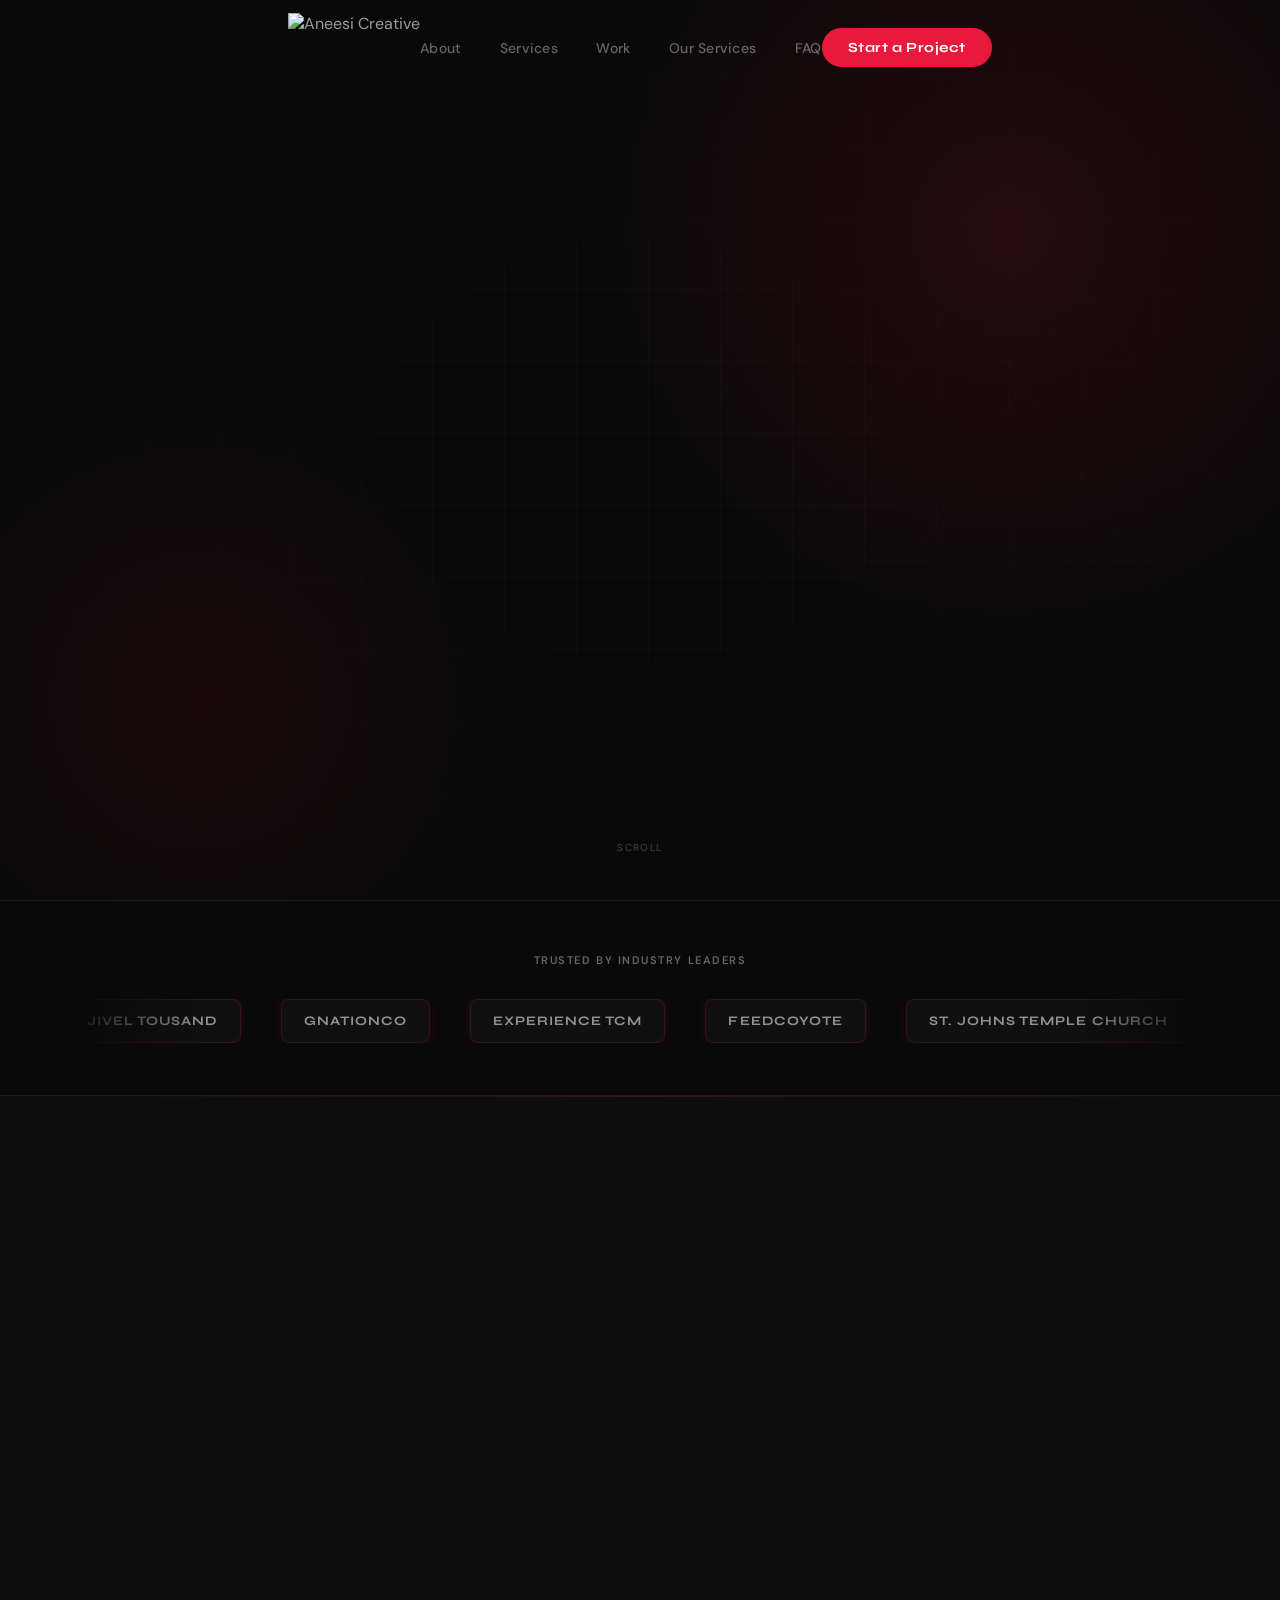
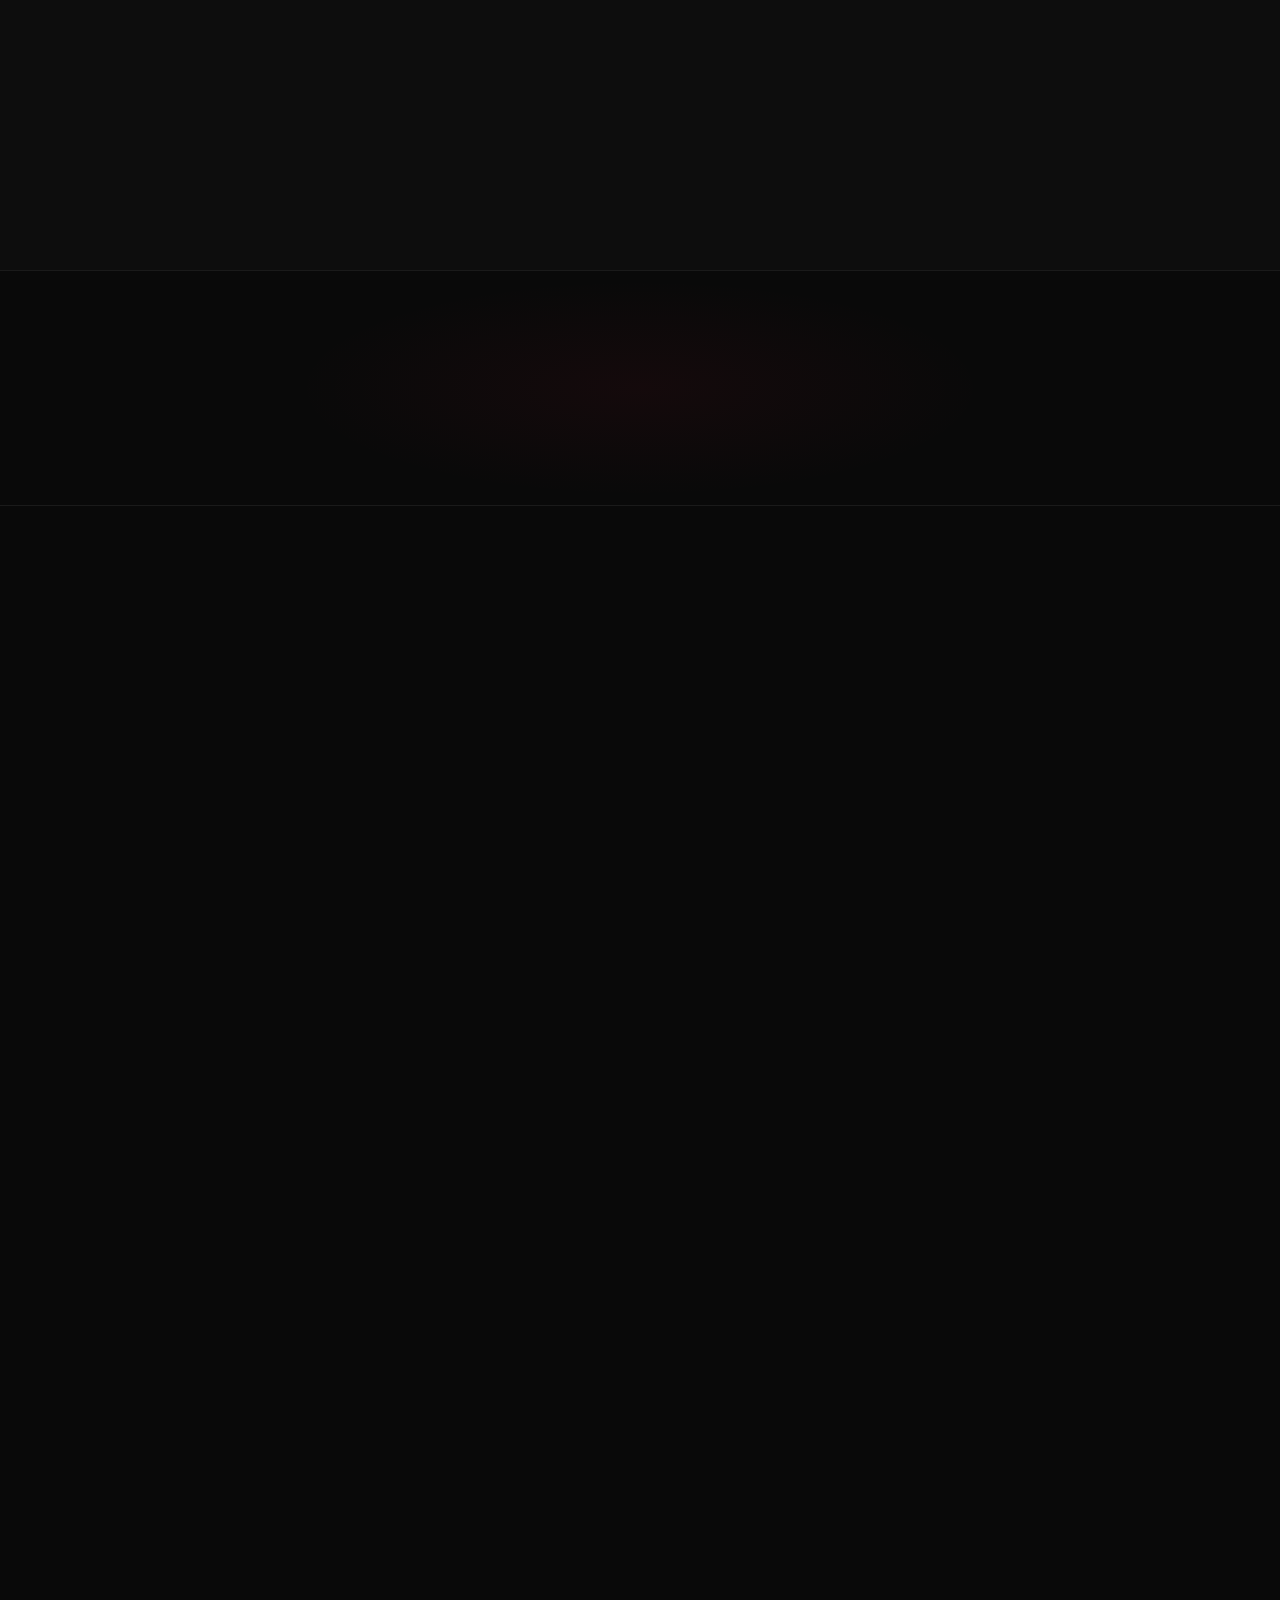
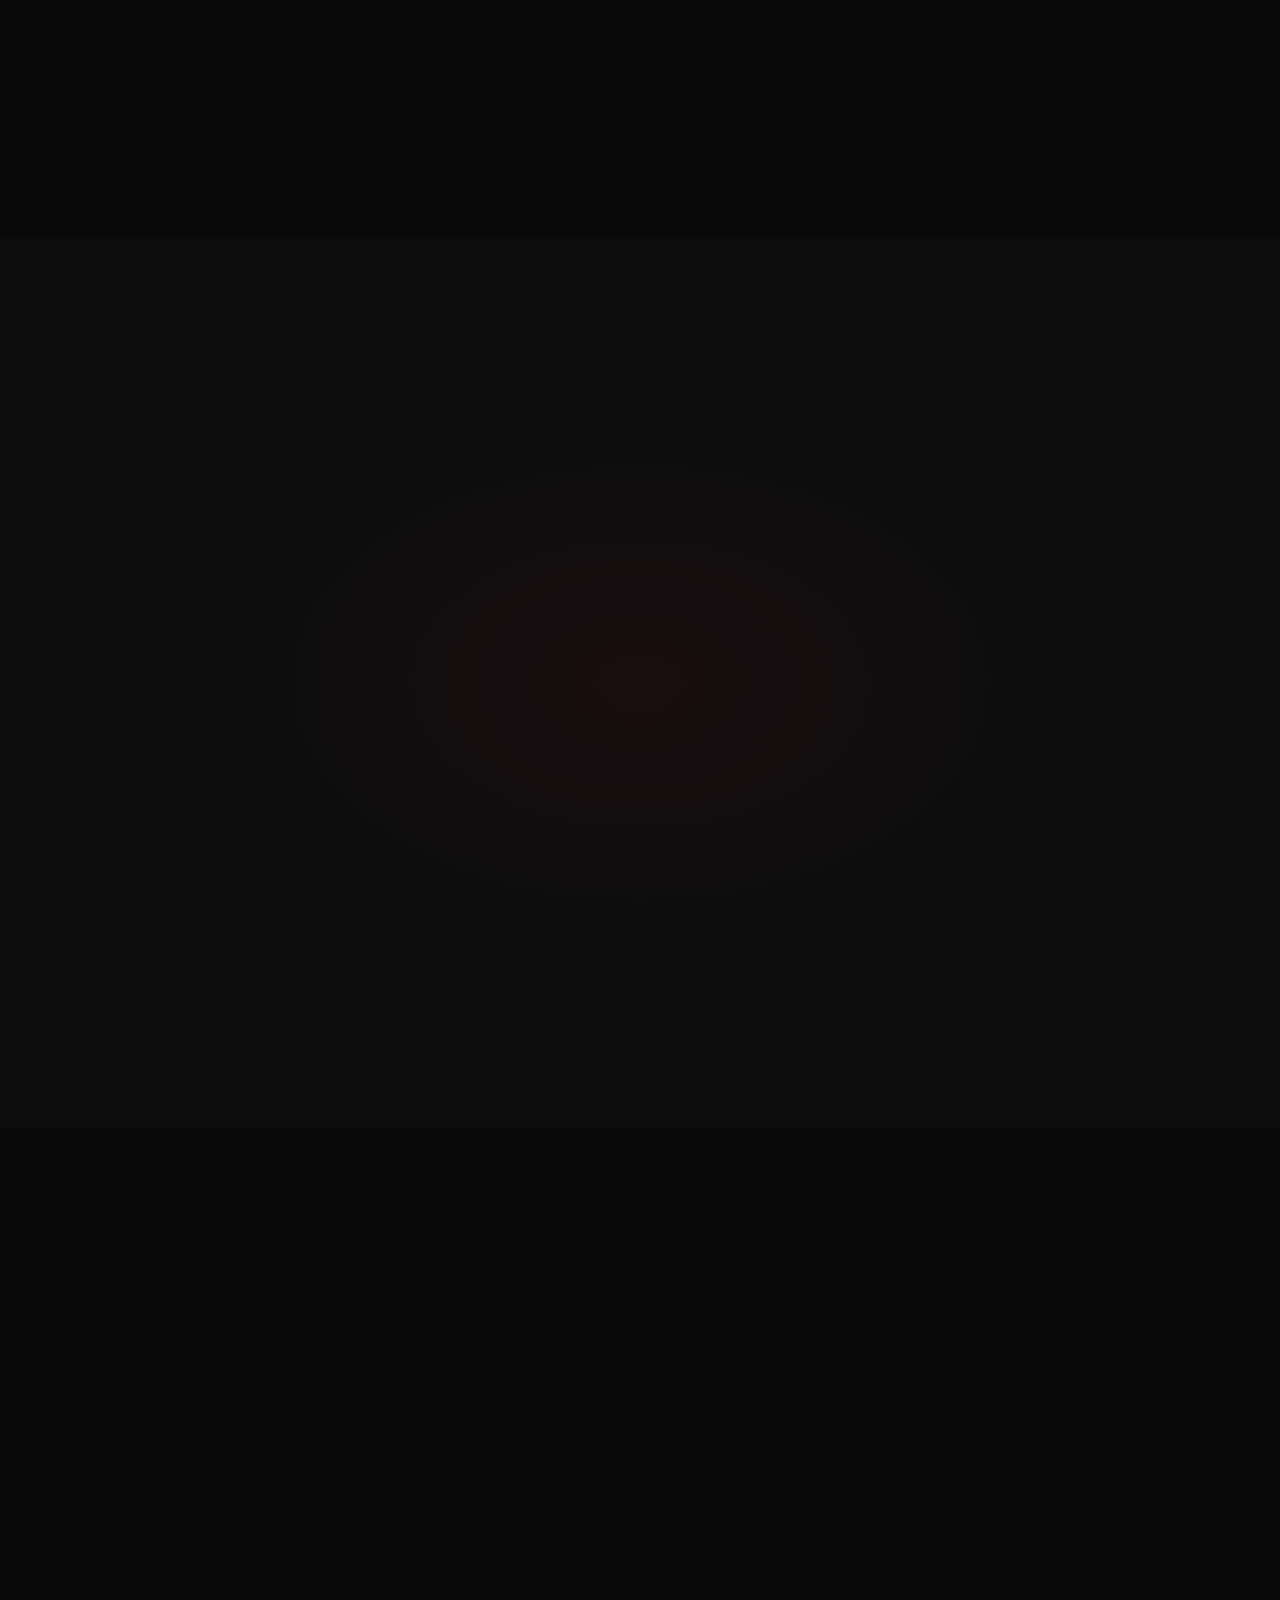
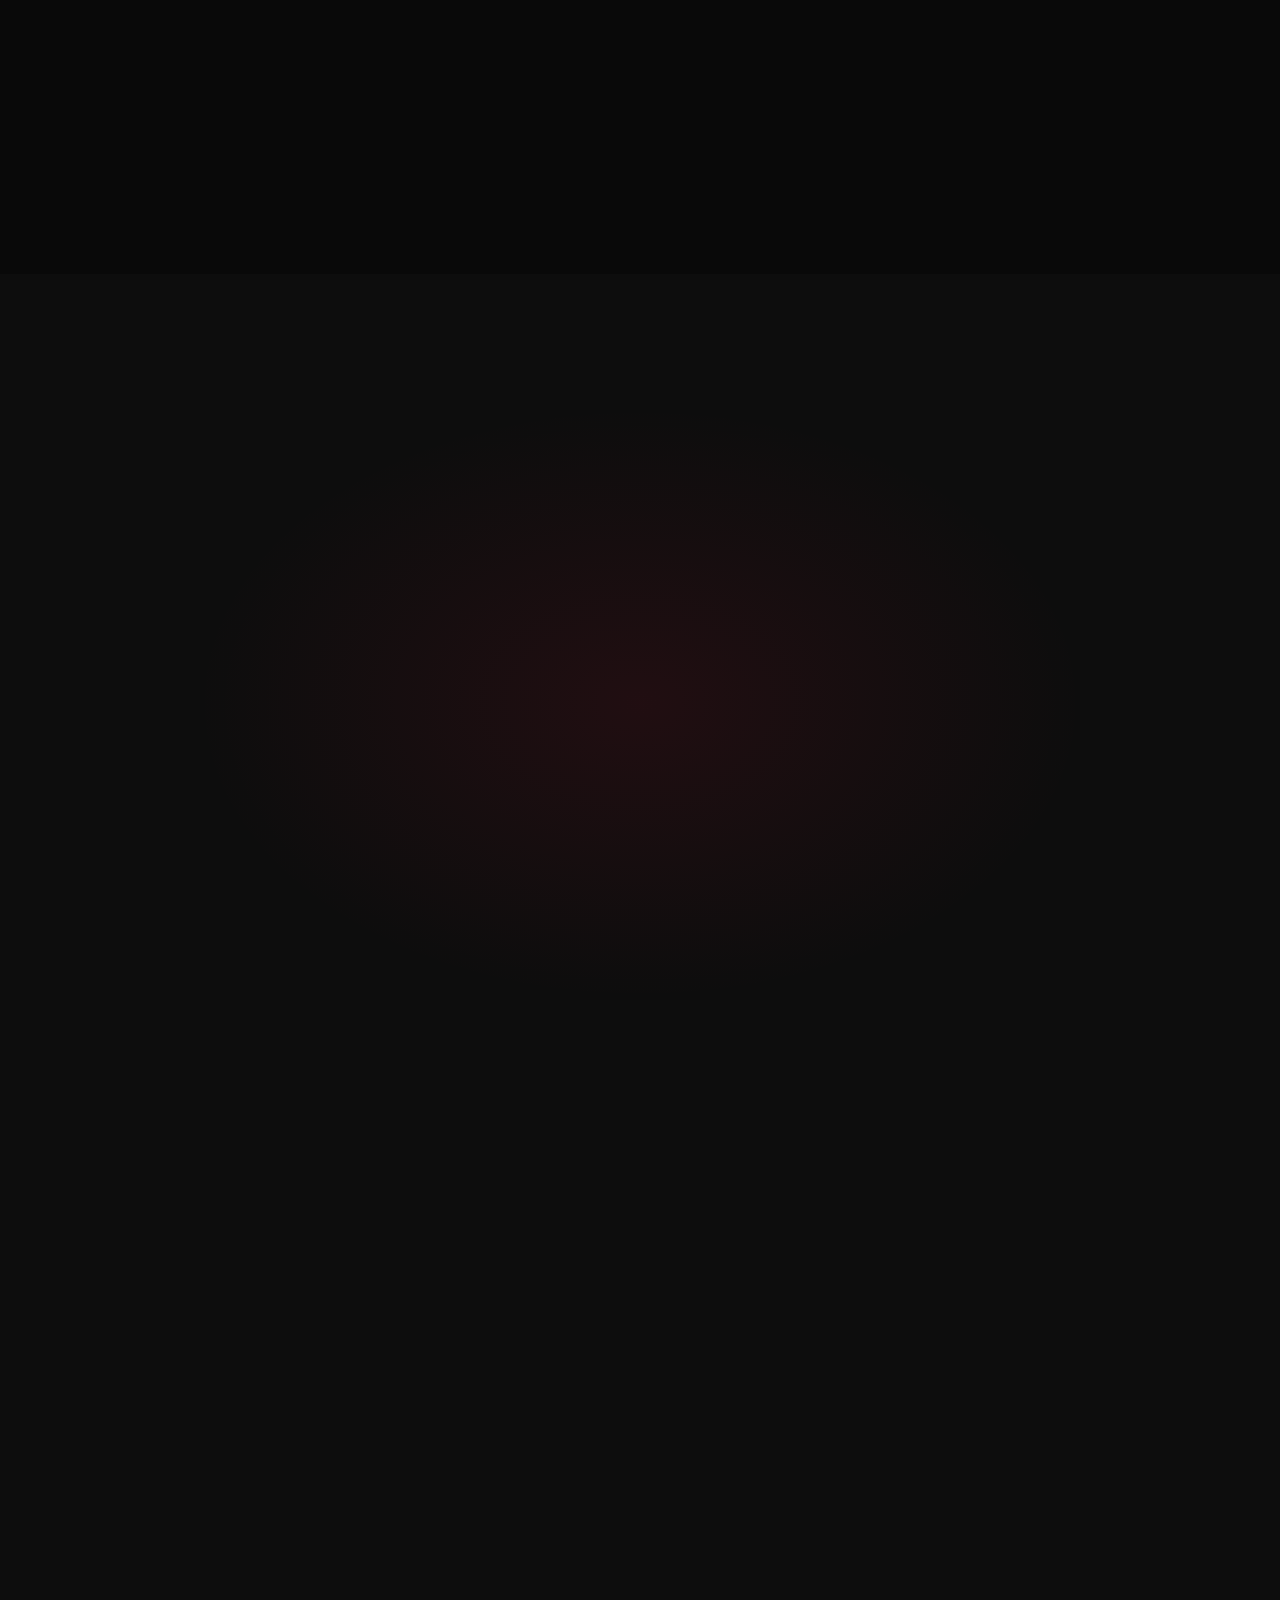
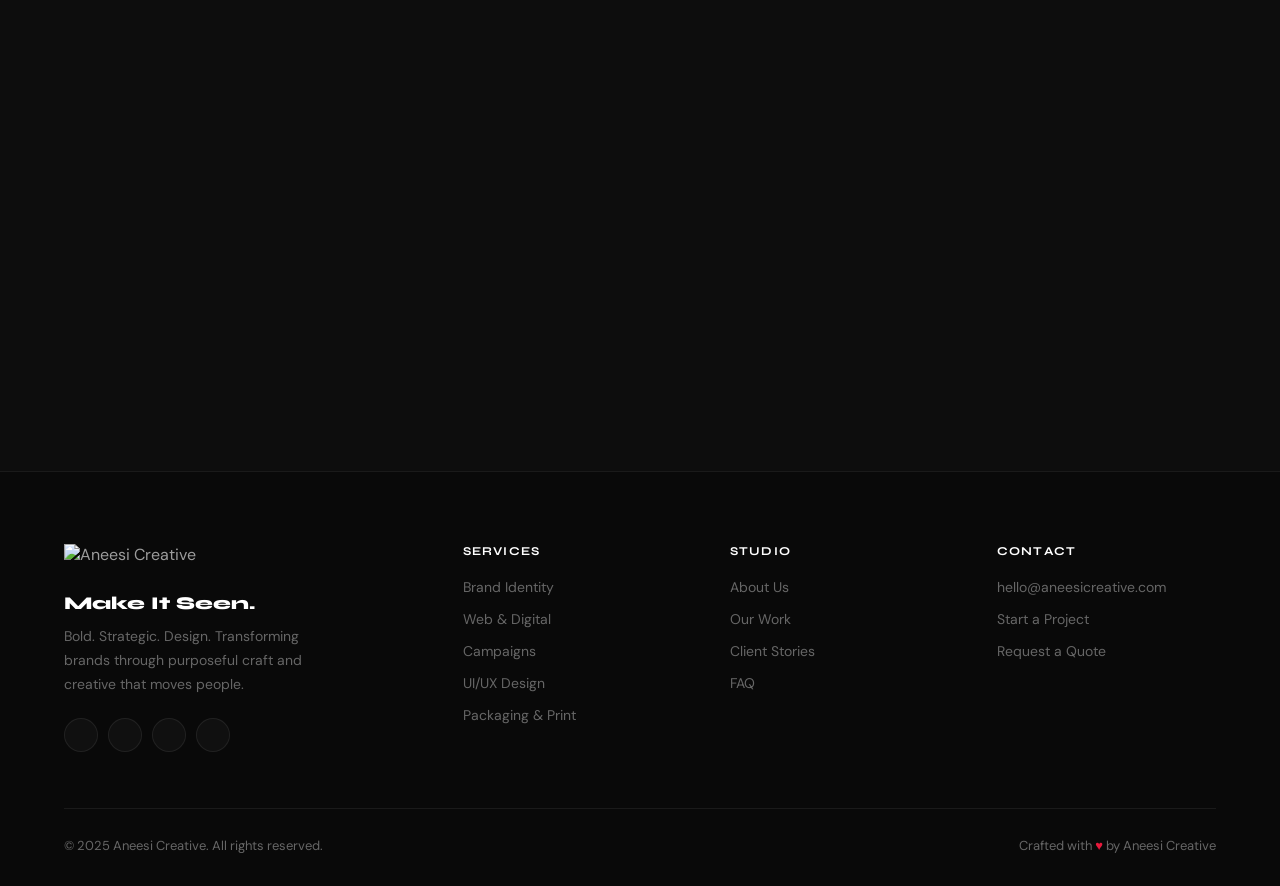
==== index.html @ 74bee02c "Add index.html for Vercel deployment" ====
<!DOCTYPE html>
<html lang="en">
<head>
  <meta charset="UTF-8" />
  <meta name="viewport" content="width=device-width, initial-scale=1.0" />
  <title>Aneesi Creative — Transforming your Brand with Bold, Strategic Design</title>
  <meta name="description" content="Aneesi Creative transforms brands through bold, strategic design. Branding, web design, campaigns and UI/UX that drive business success." />
  <link rel="preconnect" href="https://fonts.googleapis.com" />
  <link rel="preconnect" href="https://fonts.gstatic.com" crossorigin />
  <link href="https://fonts.googleapis.com/css2?family=Syne:wght@400;500;600;700;800&family=DM+Sans:ital,opsz,wght@0,9..40,300;0,9..40,400;0,9..40,500;0,9..40,600;1,9..40,300;1,9..40,400&display=swap" rel="stylesheet" />
  <script src="https://unpkg.com/lucide@latest/dist/umd/lucide.js"></script>
  <script src="https://unpkg.com/three@0.160.0/build/three.min.js"></script>

  <style>
    /* ─── DESIGN TOKENS ─── */
    :root {
      --red:        #E8193C;
      --red-dark:   #C4102D;
      --red-glow:   rgba(232,25,60,.16);
      --red-glow-s: rgba(232,25,60,.07);
      --bg:         #090909;
      --bg2:        #0d0d0d;
      --bg3:        #111111;
      --glass:      rgba(255,255,255,.03);
      --glass-bd:   rgba(255,255,255,.07);
      --glass-hv:   rgba(255,255,255,.055);
      --white:      #ffffff;
      --body:       rgba(255,255,255,.6);
      --muted:      rgba(255,255,255,.38);
      --nav-h:      96px;
      --r:          14px;
      --pill:       100px;
      --max:        1280px;
      --px:         clamp(20px,5vw,80px);
    }
    *, *::before, *::after { box-sizing:border-box; margin:0; padding:0; }
    html { scroll-behavior:smooth; -webkit-font-smoothing:antialiased; -moz-osx-font-smoothing:grayscale; }
    body { font-family:'DM Sans',sans-serif; background:var(--bg); color:var(--body); overflow-x:hidden; }
    img  { display:block; max-width:100%; }
    a    { text-decoration:none; color:inherit; }
    ul   { list-style:none; }
    button { font-family:inherit; cursor:pointer; border:none; background:none; }

    /* ─── LAYOUT ─── */
    .container { max-width:var(--max); margin:0 auto; padding:0 var(--px); }

    /* ─── REVEAL ─── */
    [data-reveal] {
      opacity:0;
      transform:translateY(36px);
      transition:opacity .7s cubic-bezier(.16,1,.3,1), transform .7s cubic-bezier(.16,1,.3,1);
    }
    [data-reveal="left"]  { transform:translateX(-36px); }
    [data-reveal="right"] { transform:translateX(36px); }
    [data-reveal="scale"] { transform:scale(.93); }
    [data-reveal].on { opacity:1; transform:none; }

    /* ─── BUTTONS ─── */
    .btn {
      display:inline-flex; align-items:center; gap:8px;
      border-radius:var(--pill);
      font-family:'Syne',sans-serif; font-weight:700; font-size:.875rem;
      letter-spacing:.04em; padding:11px 26px;
      transition:all .25s ease; white-space:nowrap;
    }
    .btn-red  { background:var(--red); color:#fff; }
    .btn-red:hover  { background:var(--red-dark); transform:translateY(-2px); box-shadow:0 10px 30px var(--red-glow); }
    .btn-ghost { background:transparent; color:#fff; border:1px solid var(--glass-bd); }
    .btn-ghost:hover { border-color:rgba(255,255,255,.22); background:var(--glass-hv); transform:translateY(-2px); }
    .btn-lg { padding:15px 36px; font-size:.9375rem; }

    /* ─── SECTION HEADER ─── */
    .eyebrow {
      display:inline-flex; align-items:center; gap:10px;
      font-size:.6875rem; font-weight:600; letter-spacing:.14em; text-transform:uppercase;
      color:var(--red); margin-bottom:16px;
    }
    .eyebrow::before { content:''; width:22px; height:1px; background:var(--red); }
    .h-display {
      font-family:'Syne',sans-serif; font-weight:800;
      font-size:clamp(36px,5vw,64px); line-height:1.06; letter-spacing:-.025em; color:#fff;
    }
    .h-display em { font-style:italic; font-weight:400; color:var(--muted); }
    .accent { color:var(--red); }

    /* ─── NAV ─── */
    .nav {
      position:fixed; top:0; left:0; right:0; z-index:200;
      height:var(--nav-h); display:flex; align-items:center;
      transition:background .35s, backdrop-filter .35s, border-color .35s;
      border-bottom:1px solid transparent;
    }
    .nav.scrolled {
      background:rgba(9,9,9,.88);
      backdrop-filter:blur(20px); -webkit-backdrop-filter:blur(20px);
      border-bottom-color:var(--glass-bd);
    }
    /* Nav layout — logo left, links centered, button right — all within container */
    .nav__wrap { display:flex; align-items:center; width:100%; }
    .nav__logo { flex:none; }
    .nav__logo img { height:70px; width:auto; }
    .nav__links {
      flex:1; display:flex; align-items:center; justify-content:center;
      gap:clamp(24px,3vw,52px); white-space:nowrap; list-style:none;
    }
    .nav__links a { font-size:.875rem; font-weight:500; color:var(--muted); letter-spacing:.02em; transition:color .2s; }
    .nav__links a:hover { color:#fff; }
    .nav__right { flex:none; display:flex; align-items:center; gap:14px; }
    .nav__burger { display:none; flex-direction:column; gap:5px; padding:6px; }
    .nav__burger span { display:block; width:22px; height:2px; background:#fff; border-radius:2px; transition:all .3s; }
    .nav__burger.open span:nth-child(1) { transform:rotate(45deg) translate(5px,5px); }
    .nav__burger.open span:nth-child(2) { opacity:0; transform:translateX(-8px); }
    .nav__burger.open span:nth-child(3) { transform:rotate(-45deg) translate(5px,-5px); }
    /* Mobile drawer */
    .nav__drawer {
      display:none; position:fixed; top:var(--nav-h); left:0; right:0;
      background:rgba(9,9,9,.97); backdrop-filter:blur(20px);
      padding:28px var(--px) 40px; flex-direction:column; gap:4px;
      border-bottom:1px solid var(--glass-bd); z-index:199;
    }
    .nav__drawer.open { display:flex; }
    .nav__drawer a {
      font-family:'Syne',sans-serif; font-size:1.25rem; font-weight:700; color:#fff;
      padding:14px 0; border-bottom:1px solid var(--glass-bd);
    }
    .nav__drawer .btn { margin-top:16px; align-self:flex-start; }

    /* ─── HERO ─── */
    .hero {
      position:relative; min-height:100vh;
      display:flex; flex-direction:column; justify-content:center;
      padding-top:var(--nav-h); overflow:hidden;
    }
    /* BG layers */
    .hero__grid {
      position:absolute; inset:0; pointer-events:none;
      background-image:
        linear-gradient(rgba(255,255,255,.018) 1px, transparent 1px),
        linear-gradient(90deg, rgba(255,255,255,.018) 1px, transparent 1px);
      background-size:72px 72px;
      -webkit-mask-image:radial-gradient(ellipse 80% 90% at 50% 50%, #000 20%, transparent 80%);
      mask-image:radial-gradient(ellipse 80% 90% at 50% 50%, #000 20%, transparent 80%);
    }
    .hero__glow-a {
      position:absolute; pointer-events:none;
      width:900px; height:900px; border-radius:50%;
      background:radial-gradient(circle, rgba(232,25,60,.13) 0%, transparent 65%);
      top:-220px; right:-180px;
      animation:floatGlow 9s ease-in-out infinite;
    }
    .hero__glow-b {
      position:absolute; pointer-events:none;
      width:600px; height:600px; border-radius:50%;
      background:radial-gradient(circle, rgba(232,25,60,.07) 0%, transparent 70%);
      bottom:-100px; left:-100px;
      animation:floatGlow 12s ease-in-out infinite reverse;
    }
    @keyframes floatGlow {
      0%,100% { transform:translateY(0) scale(1); }
      50%      { transform:translateY(-28px) scale(1.04); }
    }
    /* Giant A watermark */
    .hero__wm {
      position:absolute; right:-2%; top:50%; transform:translateY(-50%);
      font-family:'Syne',sans-serif; font-weight:800;
      font-size:clamp(280px,38vw,580px); line-height:1;
      color:transparent; -webkit-text-stroke:1px rgba(232,25,60,.05);
      pointer-events:none; user-select:none; z-index:0;
    }
    .hero__content { position:relative; z-index:1; padding:80px 0 100px; }
    .hero__pill {
      display:inline-flex; align-items:center; gap:8px;
      font-size:.6875rem; font-weight:600; letter-spacing:.12em; text-transform:uppercase;
      color:var(--red); padding:6px 14px;
      border:1px solid rgba(232,25,60,.25); border-radius:var(--pill);
      background:rgba(232,25,60,.06); margin-bottom:32px;
    }
    .hero__pill::before {
      content:''; width:6px; height:6px; border-radius:50%; background:var(--red);
      animation:pulse 2s ease-in-out infinite;
    }
    @keyframes pulse { 0%,100% { opacity:1; transform:scale(1); } 50% { opacity:.4; transform:scale(.7); } }
    .hero__h1 {
      font-family:'Syne',sans-serif; font-weight:800;
      font-size:56px; line-height:1.1; letter-spacing:-.02em;
      color:#fff; margin-bottom:32px;
    }
    .hero__h1 .light { font-weight:400; font-style:italic; color:rgba(255,255,255,.35); }
    .hero__sub {
      font-size:clamp(16px,1.4vw,19px); font-weight:300; line-height:1.7;
      color:var(--body); max-width:500px; margin-bottom:48px;
    }
    .hero__actions { display:flex; align-items:center; gap:14px; flex-wrap:wrap; }
    .hero__scroll {
      position:absolute; bottom:40px; left:50%; transform:translateX(-50%);
      display:flex; flex-direction:column; align-items:center; gap:6px;
      z-index:1; opacity:.4; animation:bounce 2.5s ease-in-out infinite;
    }
    .hero__scroll span { font-size:.625rem; letter-spacing:.14em; text-transform:uppercase; }
    @keyframes bounce { 0%,100% { transform:translateX(-50%) translateY(0); } 50% { transform:translateX(-50%) translateY(7px); } }

    /* ─── ABOUT ─── */
    .about {
      padding:clamp(80px,12vw,160px) 0;
      background:var(--bg2); position:relative; overflow:hidden;
    }
    .about::before {
      content:''; position:absolute; top:0; left:0; right:0; height:1px;
      background:linear-gradient(90deg,transparent,rgba(232,25,60,.2),transparent);
    }
    .about__grid { display:grid; grid-template-columns:1fr 1fr; gap:clamp(48px,7vw,100px); align-items:center; }
    .about__h2 {
      font-family:'Syne',sans-serif; font-weight:800;
      font-size:clamp(40px,5.5vw,76px); line-height:1.03; letter-spacing:-.025em; color:#fff;
    }
    .about__h2 em { font-weight:400; font-style:italic; color:rgba(255,255,255,.35); }
    .about__body { font-size:clamp(15px,1.35vw,18px); line-height:1.78; color:var(--body); margin-bottom:36px; }
    .about__list { display:flex; flex-direction:column; gap:14px; }
    .about__li {
      display:flex; align-items:center; gap:14px;
      font-size:.9375rem; font-weight:500; color:rgba(255,255,255,.7);
    }
    .about__li::before { content:''; width:20px; height:2px; background:var(--red); flex-shrink:0; }

    /* ─── SERVICES ─── */
    .services { padding:clamp(80px,12vw,160px) 0; background:var(--bg); }
    .sec-head { margin-bottom:clamp(48px,6vw,80px); }
    .services__grid { display:grid; grid-template-columns:repeat(3,1fr); gap:18px; }
    .svc {
      background:var(--glass); border:1px solid var(--glass-bd); border-radius:var(--r);
      padding:34px 30px 44px; position:relative; overflow:hidden;
      transition:all .35s cubic-bezier(.16,1,.3,1);
    }
    .svc::before {
      content:''; position:absolute; inset:0;
      background:radial-gradient(circle at 0% 0%, var(--red-glow-s) 0%, transparent 55%);
      opacity:0; transition:opacity .35s;
    }
    .svc::after {
      content:''; position:absolute; bottom:0; left:0; right:0; height:2px;
      background:linear-gradient(90deg, var(--red), transparent);
      transform:scaleX(0); transform-origin:left; transition:transform .4s ease;
    }
    .svc:hover { border-color:rgba(232,25,60,.18); background:var(--glass-hv); transform:translateY(-5px); box-shadow:0 24px 60px rgba(0,0,0,.35); }
    .svc:hover::before { opacity:1; }
    .svc:hover::after  { transform:scaleX(1); }
    .svc__icon {
      width:46px; height:46px; border-radius:11px;
      background:rgba(232,25,60,.1); display:flex; align-items:center; justify-content:center;
      color:var(--red); margin-bottom:22px;
    }
    .svc__num { font-size:.625rem; font-weight:700; letter-spacing:.14em; color:var(--red); opacity:.55; margin-bottom:10px; }
    .svc__title { font-family:'Syne',sans-serif; font-size:1.1875rem; font-weight:700; color:#fff; margin-bottom:10px; line-height:1.3; }
    .svc__desc  { font-size:.875rem; line-height:1.68; color:var(--muted); }
    .svc__arrow {
      position:absolute; bottom:26px; right:26px; color:var(--red);
      opacity:0; transform:translateX(-6px); transition:all .3s;
    }
    .svc:hover .svc__arrow { opacity:1; transform:none; }
    /* 6th card accent */
    .svc--accent { background:rgba(232,25,60,.05); border-color:rgba(232,25,60,.16); }

    /* ─── WORK ─── */
    .work { padding:clamp(80px,12vw,160px) 0; background:var(--bg2); }
    .work__grid { display:grid; grid-template-columns:repeat(12,1fr); gap:14px; }
    .wi {
      position:relative; overflow:hidden; border-radius:var(--r);
      background:var(--bg3); border:1px solid var(--glass-bd); cursor:pointer;
    }
    .wi--hero { grid-column:span 8; aspect-ratio:16/10; }
    .wi--a    { grid-column:span 4; aspect-ratio:3/4; }
    .wi--b    { grid-column:span 4; aspect-ratio:4/5; }
    .wi--c    { grid-column:span 4; aspect-ratio:4/5; }
    .wi--d    { grid-column:span 4; aspect-ratio:4/5; }
    .wi__vis  { position:absolute; inset:0; transition:transform .55s cubic-bezier(.16,1,.3,1); }
    .wi:hover .wi__vis { transform:scale(1.06); }
    /* Project colour palettes — placeholder art */
    .p1 .wi__vis { background:linear-gradient(145deg,#130508 0%,#2a0710 60%,#0d0204 100%); }
    .p1 .wi__vis::after { content:''; position:absolute; inset:0; background:radial-gradient(circle at 30% 40%, rgba(232,25,60,.4) 0%,transparent 45%), radial-gradient(circle at 72% 65%, rgba(180,15,40,.2) 0%,transparent 40%); }
    .p2 .wi__vis { background:linear-gradient(145deg,#08080f 0%,#0f0d20 100%); }
    .p2 .wi__vis::after { content:''; position:absolute; inset:0; background:radial-gradient(circle at 50% 35%, rgba(80,50,200,.25) 0%,transparent 50%); }
    .p3 .wi__vis { background:linear-gradient(145deg,#080f0a 0%,#0c1c0e 100%); }
    .p3 .wi__vis::after { content:''; position:absolute; inset:0; background:radial-gradient(circle at 55% 50%, rgba(40,160,90,.22) 0%,transparent 50%); }
    .p4 .wi__vis { background:linear-gradient(145deg,#0f0c07 0%,#1c1509 100%); }
    .p4 .wi__vis::after { content:''; position:absolute; inset:0; background:radial-gradient(circle at 45% 55%, rgba(200,150,20,.2) 0%,transparent 50%); }
    .p5 .wi__vis { background:linear-gradient(145deg,#0f080f 0%,#1c0d1c 100%); }
    .p5 .wi__vis::after { content:''; position:absolute; inset:0; background:radial-gradient(circle at 50% 40%, rgba(160,40,180,.22) 0%,transparent 50%); }
    .wi__tag {
      position:absolute; top:18px; left:18px; z-index:2;
      font-size:.625rem; font-weight:700; letter-spacing:.12em; text-transform:uppercase;
      color:var(--red); background:rgba(232,25,60,.1); border:1px solid rgba(232,25,60,.22);
      padding:4px 10px; border-radius:var(--pill);
    }
    /* Permanent bar on hero item */
    .wi--hero .wi__bar {
      position:absolute; bottom:0; left:0; right:0; z-index:2; padding:28px 28px 24px;
      background:linear-gradient(to top, rgba(9,9,9,.92) 0%,transparent 100%);
    }
    .wi__name { font-family:'Syne',sans-serif; font-weight:700; font-size:clamp(18px,2vw,26px); color:#fff; margin-bottom:4px; }
    .wi__cat  { font-size:.8125rem; color:var(--muted); margin-bottom:8px; }
    .wi__res  { font-size:.875rem; font-weight:600; color:var(--red); }
    .wi__overlay {
      position:absolute; inset:0; z-index:3; padding:24px;
      background:linear-gradient(to top, rgba(9,9,9,.94) 0%,rgba(9,9,9,.3) 55%,transparent 100%);
      display:flex; flex-direction:column; justify-content:flex-end;
      opacity:0; transition:opacity .35s;
    }
    .wi:hover .wi__overlay { opacity:1; }
    .wi--hero .wi__overlay { display:none; }
    .work__foot { display:flex; justify-content:center; margin-top:44px; }

    /* ─── STATS ─── */
    .stats {
      padding:56px 0; background:var(--bg);
      border-top:1px solid var(--glass-bd); border-bottom:1px solid var(--glass-bd);
      position:relative; overflow:hidden;
    }
    .stats::before {
      content:''; position:absolute; top:50%; left:50%; transform:translate(-50%,-50%);
      width:700px; height:220px; pointer-events:none;
      background:radial-gradient(ellipse, rgba(232,25,60,.05) 0%,transparent 70%);
    }
    .stats__grid { display:grid; grid-template-columns:repeat(4,1fr); position:relative; z-index:1; }
    .stat { display:flex; flex-direction:column; align-items:center; text-align:center; padding:20px 24px; position:relative; }
    .stat:not(:last-child)::after { content:''; position:absolute; right:0; top:15%; bottom:15%; width:1px; background:var(--glass-bd); }
    .stat__n { font-family:'Syne',sans-serif; font-size:clamp(32px,4.5vw,56px); font-weight:800; color:#fff; line-height:1; margin-bottom:8px; }
    .stat__n span { color:var(--red); }
    .stat__l { font-size:.875rem; color:var(--muted); }

    /* ─── TESTIMONIALS ─── */
    .testi {
      padding:clamp(80px,12vw,160px) 0;
      background:var(--bg2); position:relative; overflow:hidden;
    }
    .testi__glow {
      position:absolute; top:50%; left:50%; transform:translate(-50%,-50%);
      width:800px; height:500px; pointer-events:none;
      background:radial-gradient(ellipse, rgba(232,25,60,.055) 0%,transparent 70%);
    }
    .testi__inner { position:relative; z-index:1; text-align:center; max-width:860px; margin:0 auto; }
    .testi-item { display:none; }
    .testi-item.on { display:block; animation:fadeIn .5s ease; }
    @keyframes fadeIn { from { opacity:0; transform:translateY(12px); } to { opacity:1; transform:none; } }
    .testi__qm {
      font-family:'Syne',sans-serif; font-size:100px; line-height:.6; font-weight:800;
      color:var(--red); opacity:.18; margin-bottom:20px;
    }
    .testi__quote {
      font-family:'Syne',sans-serif; font-style:italic; font-weight:500;
      font-size:clamp(20px,2.8vw,32px); line-height:1.45; color:#fff; margin-bottom:36px;
    }
    .testi__who { display:flex; align-items:center; justify-content:center; gap:14px; }
    .testi__av {
      width:46px; height:46px; border-radius:50%; flex-shrink:0;
      background:linear-gradient(135deg,var(--red),#7d0d1e);
      display:flex; align-items:center; justify-content:center;
      font-family:'Syne',sans-serif; font-weight:700; font-size:.9375rem; color:#fff;
    }
    .testi__name { font-family:'Syne',sans-serif; font-size:.9375rem; font-weight:700; color:#fff; }
    .testi__co   { font-size:.8125rem; color:var(--muted); margin-top:2px; }
    .testi__dots { display:flex; justify-content:center; gap:8px; margin-top:44px; }
    .testi__dot  {
      width:8px; height:8px; border-radius:4px; border:none;
      background:var(--glass-bd); cursor:pointer; transition:all .25s;
    }
    .testi__dot.on { background:var(--red); width:24px; }

    /* ─── FAQ ─── */
    .faq { padding:clamp(80px,12vw,160px) 0; background:var(--bg); }
    .faq__wrap { display:grid; grid-template-columns:1fr 2fr; gap:clamp(48px,7vw,100px); align-items:start; }
    .faq__sticky { position:sticky; top:calc(var(--nav-h) + 32px); }
    .faq__note { font-size:.9375rem; line-height:1.75; color:var(--body); margin-top:20px; margin-bottom:28px; }
    .faq__list { display:flex; flex-direction:column; }
    .faq-i { border-bottom:1px solid var(--glass-bd); }
    .faq-i__btn {
      width:100%; display:flex; align-items:center; justify-content:space-between; gap:16px;
      padding:22px 0; text-align:left; background:none; border:none; cursor:pointer; color:#fff;
      transition:color .2s;
    }
    .faq-i__btn:hover { color:rgba(255,255,255,.8); }
    .faq-i__q { font-family:'Syne',sans-serif; font-size:1rem; font-weight:600; line-height:1.45; }
    .faq-i__ico {
      flex-shrink:0; width:28px; height:28px; border-radius:50%;
      background:var(--glass); border:1px solid var(--glass-bd);
      display:flex; align-items:center; justify-content:center;
      color:var(--muted); transition:all .3s;
    }
    .faq-i.open .faq-i__ico { background:var(--red); border-color:var(--red); color:#fff; transform:rotate(45deg); }
    .faq-i__body { overflow:hidden; max-height:0; transition:max-height .38s cubic-bezier(.16,1,.3,1); }
    .faq-i.open .faq-i__body { max-height:280px; }
    .faq-i__a { font-size:.9375rem; line-height:1.75; color:var(--body); padding-bottom:22px; padding-right:44px; }

    /* ─── CTA ─── */
    .cta {
      padding:clamp(100px,14vw,180px) 0; background:var(--bg2);
      text-align:center; position:relative; overflow:hidden;
    }
    .cta__glow {
      position:absolute; top:50%; left:50%; transform:translate(-50%,-50%);
      width:900px; height:600px; pointer-events:none;
      background:radial-gradient(ellipse, rgba(232,25,60,.09) 0%,transparent 70%);
    }
    .cta__inner { position:relative; z-index:1; }
    .cta__h2 {
      font-family:'Syne',sans-serif; font-weight:800;
      font-size:clamp(48px,8vw,100px); line-height:.96; letter-spacing:-.03em;
      color:#fff; margin-bottom:22px;
    }
    .cta__sub { font-size:clamp(16px,1.5vw,19px); font-weight:300; color:var(--body); margin-bottom:48px; }
    .cta__btns { display:flex; align-items:center; justify-content:center; gap:14px; flex-wrap:wrap; }

    /* ─── FOOTER ─── */
    .footer { background:var(--bg); border-top:1px solid var(--glass-bd); padding:72px 0 32px; }
    .footer__top {
      display:grid; grid-template-columns:1.6fr 1fr 1fr 1fr; gap:48px;
      padding-bottom:56px; border-bottom:1px solid var(--glass-bd); margin-bottom:28px;
    }
    .footer__logo { height:30px; width:auto; margin-bottom:18px; }
    .footer__tag  { font-family:'Syne',sans-serif; font-size:1.125rem; font-weight:800; color:#fff; margin-bottom:10px; }
    .footer__desc { font-size:.875rem; line-height:1.72; color:var(--muted); max-width:270px; margin-bottom:22px; }
    .footer__soc  { display:flex; gap:10px; }
    .footer__sl   {
      width:34px; height:34px; border-radius:50%; background:var(--glass); border:1px solid var(--glass-bd);
      display:flex; align-items:center; justify-content:center; color:var(--muted);
      transition:all .25s;
    }
    .footer__sl:hover { background:var(--red); border-color:var(--red); color:#fff; transform:translateY(-2px); }
    .footer__col-h { font-family:'Syne',sans-serif; font-size:.75rem; font-weight:700; letter-spacing:.1em; text-transform:uppercase; color:#fff; margin-bottom:18px; }
    .footer__col-l { display:flex; flex-direction:column; gap:11px; }
    .footer__col-l a { font-size:.875rem; color:var(--muted); transition:color .2s; }
    .footer__col-l a:hover { color:#fff; }
    .footer__bot { display:flex; align-items:center; justify-content:space-between; flex-wrap:wrap; gap:12px; }
    .footer__copy { font-size:.8125rem; color:var(--muted); }
    .footer__credit { font-size:.8125rem; color:var(--muted); }
    .footer__credit span { color:var(--red); }

    /* ─── RESPONSIVE ─── */
    @media (max-width:1024px) {
      .services__grid { grid-template-columns:repeat(2,1fr); }
      .wi--hero { grid-column:span 12; }
      .wi--a,.wi--b,.wi--c { grid-column:span 4; }
      .wi--d { display:none; }
      .faq__wrap { grid-template-columns:1fr; }
      .faq__sticky { position:static; }
      .footer__top { grid-template-columns:1fr 1fr; }
      .stats__grid { grid-template-columns:repeat(2,1fr); }
      .stat:nth-child(2)::after { display:none; }
    }
    @media (max-width:768px) {
      :root { --nav-h:68px; }
      .nav__links  { display:none; }
      .nav__right .btn { display:none; }
      .nav__burger { display:flex; }
      .hero__h1 { font-size:clamp(26px,7vw,38px); }
      .hero__wm { display:none; }
      .about__grid { grid-template-columns:1fr; }
      .services__grid { grid-template-columns:1fr; }
      .work__grid { grid-template-columns:1fr; }
      .wi--hero,.wi--a,.wi--b,.wi--c { grid-column:span 1; aspect-ratio:4/3; }
      .wi--hero .wi__overlay { display:flex; opacity:1; }
      .wi--hero .wi__bar { display:none; }
      .stats__grid { grid-template-columns:1fr 1fr; }
      .footer__top { grid-template-columns:1fr; }
      .footer__bot { flex-direction:column; text-align:center; }
    }
    @media (max-width:480px) {
      .hero__actions,.cta__btns { flex-direction:column; align-items:stretch; }
      .btn { justify-content:center; }
      .stats__grid { grid-template-columns:1fr 1fr; }
    }

    /* ─── TRUSTED LOGOS ─── */
    @keyframes marquee {
      0%   { transform: translateX(0); }
      100% { transform: translateX(-50%); }
    }
    .logos { padding:52px 0; background:var(--bg); border-top:1px solid var(--glass-bd); border-bottom:1px solid var(--glass-bd); overflow:hidden; }
    .logos__label { font-size:.6875rem; font-weight:600; letter-spacing:.14em; text-transform:uppercase; color:var(--muted); text-align:center; margin-bottom:32px; }
    /* fade edges */
    .logos__track-wrap {
      position:relative;
      -webkit-mask-image:linear-gradient(to right, transparent 0%, #000 12%, #000 88%, transparent 100%);
      mask-image:linear-gradient(to right, transparent 0%, #000 12%, #000 88%, transparent 100%);
    }
    .logos__row {
      display:flex; align-items:center; flex-wrap:nowrap;
      gap:40px; width:max-content;
      animation: marquee 28s linear infinite;
    }
    .logos__row:hover { animation-play-state: paused; }
    .logos__item {
      height:44px; padding:0 22px; flex-shrink:0;
      display:flex; align-items:center; justify-content:center;
      background:rgba(255,255,255,.03);
      border:1px solid rgba(232,25,60,.18);
      border-radius:8px;
      font-family:'Syne',sans-serif; font-weight:700; font-size:.8125rem;
      letter-spacing:.08em; text-transform:uppercase;
      color:rgba(255,255,255,.55);
      box-shadow: 0 0 12px rgba(232,25,60,.12), inset 0 0 12px rgba(232,25,60,.04);
      transition:color .3s, border-color .3s, box-shadow .3s, transform .3s;
      white-space:nowrap;
    }
    .logos__item:hover {
      color:#fff;
      border-color:rgba(232,25,60,.55);
      box-shadow: 0 0 24px rgba(232,25,60,.3), 0 0 48px rgba(232,25,60,.12), inset 0 0 16px rgba(232,25,60,.08);
      transform:translateY(-2px);
    }

    /* ─── ABOUT REDESIGN ─── */
    .about__header { margin-bottom:clamp(40px,6vw,70px); }
    .about__header p.about__body { max-width:700px; margin-top:16px; margin-bottom:0; }
    .about__vision { display:grid; grid-template-columns:1fr 1fr; gap:clamp(32px,5vw,70px); align-items:start; margin-bottom:clamp(48px,7vw,80px); }
    .about__vision h3 { font-family:'Syne',sans-serif; font-weight:700; font-size:clamp(20px,2.2vw,28px); color:#fff; margin-bottom:14px; line-height:1.3; }
    .about__vision-quote { background:var(--glass); border:1px solid var(--glass-bd); border-left:3px solid var(--red); border-radius:0 var(--r) var(--r) 0; padding:28px 30px; align-self:center; }
    .about__vision-quote p { font-family:'Syne',sans-serif; font-style:italic; font-size:clamp(15px,1.4vw,18px); color:#fff; line-height:1.65; }
    .about__principles { margin-bottom:clamp(48px,7vw,80px); }
    .about__principles-head { font-family:'Syne',sans-serif; font-weight:800; font-size:clamp(22px,2.5vw,32px); color:#fff; margin-bottom:24px; }
    .principles__grid { display:grid; grid-template-columns:repeat(3,1fr); gap:20px; }

    /* Base card */
    .principle-card {
      background: linear-gradient(145deg, rgba(255,255,255,.045) 0%, rgba(255,255,255,.015) 100%);
      border: 1px solid rgba(255,255,255,.08);
      border-radius: 18px;
      padding: 32px 28px 36px;
      position: relative; overflow: hidden;
      backdrop-filter: blur(12px); -webkit-backdrop-filter: blur(12px);
      transition: transform .35s cubic-bezier(.16,1,.3,1), box-shadow .35s, border-color .35s;
      box-shadow: 0 4px 24px rgba(0,0,0,.35);
    }
    /* subtle top-edge shimmer line */
    .principle-card::before {
      content:''; position:absolute; top:0; left:10%; right:10%; height:1px;
      background: linear-gradient(90deg, transparent, rgba(232,25,60,.35), transparent);
      opacity: 0; transition: opacity .35s;
    }
    /* bottom red accent bar on hover */
    .principle-card::after {
      content:''; position:absolute; bottom:0; left:0; right:0; height:2px;
      background: linear-gradient(90deg, var(--red), transparent);
      transform: scaleX(0); transform-origin: left; transition: transform .4s ease;
    }
    .principle-card:hover {
      border-color: rgba(232,25,60,.28);
      transform: translateY(-6px);
      box-shadow: 0 20px 48px rgba(0,0,0,.5), 0 0 32px rgba(232,25,60,.1);
    }
    .principle-card:hover::before { opacity: 1; }
    .principle-card:hover::after  { transform: scaleX(1); }

    /* Featured (centre) card — elevated like the reference */
    .principle-card--featured {
      background: linear-gradient(145deg, rgba(232,25,60,.12) 0%, rgba(130,10,30,.08) 60%, rgba(255,255,255,.02) 100%);
      border-color: rgba(232,25,60,.32);
      box-shadow: 0 8px 40px rgba(0,0,0,.45), 0 0 48px rgba(232,25,60,.14), inset 0 1px 0 rgba(232,25,60,.15);
    }
    .principle-card--featured::before { opacity: 1; }

    /* Glowing icon */
    .principle-card__icon {
      width: 46px; height: 46px; border-radius: 12px;
      background: rgba(232,25,60,.15);
      border: 1px solid rgba(232,25,60,.3);
      display: flex; align-items: center; justify-content: center;
      color: var(--red); margin-bottom: 20px;
      box-shadow: 0 0 14px rgba(232,25,60,.35), inset 0 0 10px rgba(232,25,60,.1);
      transition: box-shadow .35s, transform .35s;
    }
    .principle-card:hover .principle-card__icon {
      box-shadow: 0 0 28px rgba(232,25,60,.6), 0 0 56px rgba(232,25,60,.2), inset 0 0 14px rgba(232,25,60,.15);
      transform: scale(1.08);
    }
    .principle-card--featured .principle-card__icon {
      background: rgba(232,25,60,.2);
      box-shadow: 0 0 22px rgba(232,25,60,.55), 0 0 44px rgba(232,25,60,.2), inset 0 0 14px rgba(232,25,60,.15);
    }

    .principle-card h4 { font-family:'Syne',sans-serif; font-weight:700; font-size:1.0625rem; color:#fff; margin-bottom:10px; }
    .principle-card p { font-size:.875rem; color:var(--muted); line-height:1.7; }
    .about__personality { margin-bottom:clamp(48px,7vw,80px); padding:clamp(32px,4vw,56px); background:rgba(232,25,60,.04); border:1px solid rgba(232,25,60,.12); border-radius:var(--r); text-align:center; }
    .about__personality h3 { font-family:'Syne',sans-serif; font-weight:800; font-size:clamp(22px,3vw,38px); color:#fff; line-height:1.2; }
    .about__results-head { font-family:'Syne',sans-serif; font-weight:800; font-size:clamp(22px,2.5vw,32px); color:#fff; margin-bottom:24px; }
    .about__stats { display:grid; grid-template-columns:repeat(4,1fr); gap:16px; }
    .about__stat { background:var(--glass); border:1px solid var(--glass-bd); border-radius:var(--r); padding:24px; text-align:center; }
    .about__stat-n { font-family:'Syne',sans-serif; font-size:clamp(28px,3.5vw,44px); font-weight:800; color:#fff; margin-bottom:6px; }
    .about__stat-n span { color:var(--red); }
    .about__stat-l { font-size:.8125rem; color:var(--muted); }

    /* ─── SERVICES REDESIGN ─── */
    .svc-cat { margin-bottom:clamp(40px,5vw,64px); }
    .svc-cat__head { display:flex; align-items:center; gap:14px; margin-bottom:22px; padding-bottom:18px; border-bottom:1px solid var(--glass-bd); }
    .svc-cat__icon { width:40px; height:40px; border-radius:10px; background:rgba(232,25,60,.1); display:flex; align-items:center; justify-content:center; color:var(--red); flex-shrink:0; }
    .svc-cat__title { font-family:'Syne',sans-serif; font-weight:700; font-size:clamp(18px,2vw,24px); color:#fff; }
    .svc-cat__grid { display:grid; grid-template-columns:repeat(3,1fr); gap:12px; }
    .svc-item { background:var(--glass); border:1px solid var(--glass-bd); border-radius:10px; padding:18px 20px; transition:all .3s; position:relative; overflow:hidden; }
    .svc-item::after { content:''; position:absolute; bottom:0; left:0; right:0; height:2px; background:var(--red); transform:scaleX(0); transform-origin:left; transition:transform .35s; }
    .svc-item:hover { border-color:rgba(232,25,60,.2); background:var(--glass-hv); }
    .svc-item:hover::after { transform:scaleX(1); }
    .svc-item h4 { font-family:'Syne',sans-serif; font-weight:600; font-size:.9375rem; color:#fff; margin-bottom:4px; }
    .svc-item p { font-size:.8125rem; color:var(--muted); line-height:1.55; }

    /* ─── WORK FILTERS ─── */
    .work__filters { display:flex; gap:10px; flex-wrap:wrap; margin-bottom:32px; }
    .wf-btn { padding:8px 22px; border-radius:var(--pill); font-size:.8125rem; font-weight:600; letter-spacing:.04em; border:1px solid var(--glass-bd); background:var(--glass); color:var(--muted); cursor:pointer; transition:all .25s; font-family:'Syne',sans-serif; }
    .wf-btn.active, .wf-btn:hover { background:var(--red); border-color:var(--red); color:#fff; }

    /* ─── WHO WE SERVE ─── */
    .serve { padding:clamp(80px,12vw,160px) 0; background:var(--bg); }
    .serve__intro { max-width:640px; margin:0 auto clamp(40px,6vw,72px); text-align:center; }
    .serve__intro p { font-size:clamp(15px,1.4vw,18px); color:var(--body); margin-top:16px; line-height:1.7; }
    .serve__icons { display:flex; gap:clamp(24px,5vw,72px); justify-content:center; margin-bottom:clamp(40px,6vw,72px); flex-wrap:wrap; }
    .serve__icon-item { display:flex; flex-direction:column; align-items:center; gap:10px; }
    .serve__icon-circle { width:64px; height:64px; border-radius:50%; background:var(--glass); border:1px solid var(--glass-bd); display:flex; align-items:center; justify-content:center; color:var(--red); }
    .serve__icon-label { font-size:.8125rem; color:var(--muted); font-weight:500; }
    .serve__cards { display:grid; grid-template-columns:repeat(3,1fr); gap:24px; }
    .serve-card { background:var(--glass); border:1px solid var(--glass-bd); border-radius:var(--r); padding:clamp(24px,3vw,40px); }
    .serve-card__title { font-family:'Syne',sans-serif; font-weight:700; font-size:clamp(16px,1.4vw,20px); color:#fff; margin-bottom:18px; padding-bottom:14px; border-bottom:1px solid var(--glass-bd); }
    .serve-card__why { font-size:.6875rem; font-weight:700; letter-spacing:.12em; text-transform:uppercase; color:var(--red); margin-bottom:12px; }
    .serve-card__list { display:flex; flex-direction:column; gap:10px; padding:0; }
    .serve-card__list li { font-size:.875rem; color:var(--body); padding-left:18px; position:relative; line-height:1.55; }
    .serve-card__list li::before { content:''; position:absolute; left:0; top:7px; width:6px; height:6px; border-radius:50%; background:var(--red); }

    /* ─── CONTACT FORM ─── */
    .contact-sec { padding:clamp(80px,12vw,160px) 0; background:var(--bg2); }
    .contact-sec__grid { display:grid; grid-template-columns:1.1fr 1fr; gap:clamp(40px,6vw,80px); align-items:start; }
    .contact-sec__form { display:flex; flex-direction:column; gap:14px; }
    .cf-row { display:grid; grid-template-columns:1fr 1fr; gap:14px; }
    .cf-field { display:flex; flex-direction:column; gap:6px; }
    .cf-label { font-size:.75rem; font-weight:600; letter-spacing:.06em; text-transform:uppercase; color:var(--muted); }
    .cf-input, .cf-textarea { background:var(--glass); border:1px solid var(--glass-bd); border-radius:10px; padding:12px 16px; color:#fff; font-family:'DM Sans',sans-serif; font-size:.9375rem; transition:border-color .25s; width:100%; }
    .cf-input:focus, .cf-textarea:focus { outline:none; border-color:rgba(232,25,60,.45); }
    .cf-textarea { resize:vertical; min-height:110px; }
    .contact-sec__side { display:flex; flex-direction:column; gap:24px; }
    .contact-sec__embed { background:var(--glass); border:1px solid var(--glass-bd); border-radius:var(--r); padding:32px; text-align:center; aspect-ratio:16/9; display:flex; flex-direction:column; align-items:center; justify-content:center; gap:12px; }
    .contact-sec__embed .embed-icon { width:52px; height:52px; border-radius:50%; background:rgba(232,25,60,.1); display:flex; align-items:center; justify-content:center; color:var(--red); }
    .contact-sec__embed p { font-family:'Syne',sans-serif; font-weight:700; font-size:1rem; color:rgba(255,255,255,.5); }
    .contact-sec__info { display:flex; flex-direction:column; gap:14px; }
    .ci-item { display:flex; align-items:center; gap:12px; }
    .ci-icon { width:36px; height:36px; border-radius:50%; background:rgba(232,25,60,.1); border:1px solid rgba(232,25,60,.18); display:flex; align-items:center; justify-content:center; color:var(--red); flex-shrink:0; }
    .ci-text { font-size:.9375rem; color:var(--body); }

    /* ─── RESPONSIVE ADDITIONS ─── */
    @media (max-width:1024px) {
      .principles__grid { grid-template-columns:repeat(2,1fr); }
      .svc-cat__grid { grid-template-columns:repeat(2,1fr); }
      .serve__cards { grid-template-columns:1fr; }
      .about__stats { grid-template-columns:repeat(2,1fr); }
      .about__vision { grid-template-columns:1fr; }
      .contact-sec__grid { grid-template-columns:1fr; }
    }
    @media (max-width:768px) {
      .svc-cat__grid { grid-template-columns:1fr 1fr; }
      .serve__icons { gap:20px; }
      .cf-row { grid-template-columns:1fr; }
    }
    @media (max-width:480px) {
      .svc-cat__grid { grid-template-columns:1fr; }
      .principles__grid { grid-template-columns:1fr; }
      .about__stats { grid-template-columns:1fr 1fr; }
    }
  </style>
</head>
<body>

<!-- ═══════════════════════════ NAV ═══════════════════════════ -->
<nav class="nav" id="nav" aria-label="Main navigation">
  <div class="container">
    <div class="nav__wrap">
      <a href="#" class="nav__logo" aria-label="Aneesi Creative — Home">
        <img src="Brand Assets/ANEESI logo-34.png" alt="Aneesi Creative" />
      </a>
      <ul class="nav__links" role="list">
        <li><a href="#about">About</a></li>
        <li><a href="#services">Services</a></li>
        <li><a href="#work">Work</a></li>
        <li><a href="#serve">Our Services</a></li>
        <li><a href="#faq">FAQ</a></li>
      </ul>
      <div class="nav__right">
        <a href="#contact" class="btn btn-red">Start a Project</a>
        <button class="nav__burger" id="navBurger" aria-label="Toggle menu" aria-expanded="false">
          <span></span><span></span><span></span>
        </button>
      </div>
    </div>
  </div>
</nav>

<!-- Mobile drawer -->
<nav class="nav__drawer" id="navDrawer" aria-label="Mobile navigation">
  <a href="#about"    class="drawer-link">About</a>
  <a href="#services" class="drawer-link">Services</a>
  <a href="#work"     class="drawer-link">Work</a>
  <a href="#serve"    class="drawer-link">Our Services</a>
  <a href="#faq"      class="drawer-link">FAQ</a>
  <a href="#contact"  class="btn btn-red">Start a Project</a>
</nav>

<!-- ═══════════════════════════ HERO ═══════════════════════════ -->
<section class="hero" id="home" aria-label="Hero">
  <!-- WebGL Shader Background -->
  <div id="hero-shader" aria-hidden="true" style="position:absolute;inset:0;z-index:0;pointer-events:none;overflow:hidden;"></div>

  <div class="hero__grid" aria-hidden="true"></div>
  <div class="hero__glow-a" aria-hidden="true"></div>
  <div class="hero__glow-b" aria-hidden="true"></div>
  <div class="hero__wm"     aria-hidden="true">A</div>

  <div class="container">
    <div class="hero__content">
      <div class="hero__pill" data-reveal>Bold. Strategic. Design.</div>
      <h1 class="hero__h1" data-reveal>
        <span class="light">Transforming your Brand with</span><br>Bold, Strategic Design
      </h1>
      <p class="hero__sub" data-reveal>
        Visually compelling solutions that drive business success
        and meaningful user experience.
      </p>
      <div class="hero__actions" data-reveal>
        <a href="#contact" class="btn btn-red   btn-lg">Start Your Project</a>
        <a href="#work"    class="btn btn-ghost btn-lg">View Portfolio</a>
      </div>
    </div>
  </div>

  <div class="hero__scroll" aria-hidden="true">
    <span>Scroll</span>
    <i data-lucide="chevron-down" width="16" height="16"></i>
  </div>
</section>

<!-- ═══════════════════════════ LOGOS ═══════════════════════════ -->
<div class="logos" aria-label="Trusted by industry leaders">
  <div class="container">
    <p class="logos__label">Trusted by Industry Leaders</p>
    <div class="logos__track-wrap">
      <div class="logos__row">
        <!-- original set -->
        <div class="logos__item">Jivel Tousand</div>
        <div class="logos__item">Gnationco</div>
        <div class="logos__item">Experience TCM</div>
        <div class="logos__item">Feedcoyote</div>
        <div class="logos__item">St. Johns Temple Church</div>
        <div class="logos__item">Jivel Tousand Ministry</div>
        <!-- duplicate set for seamless loop -->
        <div class="logos__item" aria-hidden="true">Jivel Tousand</div>
        <div class="logos__item" aria-hidden="true">Gnationco</div>
        <div class="logos__item" aria-hidden="true">Experience TCM</div>
        <div class="logos__item" aria-hidden="true">Feedcoyote</div>
        <div class="logos__item" aria-hidden="true">St. Johns Temple Church</div>
        <div class="logos__item" aria-hidden="true">Jivel Tousand Ministry</div>
      </div>
    </div>
  </div>
</div>

<!-- ═══════════════════════════ ABOUT ═══════════════════════════ -->
<section class="about" id="about" aria-label="About Aneesi Creative">
  <div class="container">

    <!-- Header -->
    <div class="about__header sec-head" data-reveal>
      <p class="eyebrow">About Us</p>
      <h2 class="h-display">Design with <span class="accent">Purpose</span></h2>
      <p class="about__body">
        We are a full-service creative agency dedicated to transforming brands through strategic design and visual storytelling. We combine bold aesthetics with deep strategic thinking to create work that moves people and drives business forward.
      </p>
    </div>

    <!-- Vision -->
    <div class="about__vision" data-reveal>
      <div>
        <h3>Our Vision: Leading Through <span class="accent">Creative Transformation</span></h3>
        <p class="about__body">
          To be the leading creative force that helps businesses achieve their full potential through innovative design solutions. We believe every brand has an extraordinary story waiting to be told — we find it, shape it, and amplify it with craft that commands attention.
        </p>
      </div>
      <div class="about__vision-quote">
        <p>"Design is not just what it looks like and feels like. Design is how it works — and how it works is how it transforms."</p>
      </div>
    </div>

    <!-- Guiding Principles -->
    <div class="about__principles" data-reveal>
      <h3 class="about__principles-head">Our Guiding Principles</h3>
      <div class="principles__grid">
        <div class="principle-card">
          <div class="principle-card__icon"><i data-lucide="lightbulb" width="16" height="16"></i></div>
          <h4>Creativity</h4>
          <p>We push beyond the expected, finding the unexpected angle that makes work genuinely memorable.</p>
        </div>
        <div class="principle-card principle-card--featured">
          <div class="principle-card__icon"><i data-lucide="target" width="16" height="16"></i></div>
          <h4>Strategy</h4>
          <p>Every creative decision is rooted in thinking — informed by data, insight, and a deep understanding of your audience.</p>
        </div>
        <div class="principle-card">
          <div class="principle-card__icon"><i data-lucide="user-check" width="16" height="16"></i></div>
          <h4>User-Centricity</h4>
          <p>We design for real people. Their needs, their behaviours, and their moments of decision drive everything we make.</p>
        </div>
        <div class="principle-card">
          <div class="principle-card__icon"><i data-lucide="users" width="16" height="16"></i></div>
          <h4>Collaboration</h4>
          <p>The best work is built together. We treat every client as a partner, not just a brief to be fulfilled.</p>
        </div>
        <div class="principle-card principle-card--featured">
          <div class="principle-card__icon"><i data-lucide="award" width="16" height="16"></i></div>
          <h4>Excellence</h4>
          <p>Good enough is never enough. We hold craft to the highest standard at every stage of the process.</p>
        </div>
        <div class="principle-card">
          <div class="principle-card__icon"><i data-lucide="trending-up" width="16" height="16"></i></div>
          <h4>Continuous Improvement</h4>
          <p>We learn, evolve, and refine — constantly sharpening our approach to stay ahead of what the world needs next.</p>
        </div>
      </div>
    </div>

    <!-- Brand Personality -->
    <div class="about__personality" data-reveal>
      <h3>Our Brand Personality: Bold. Strategic. <span class="accent">Unforgettable.</span></h3>
    </div>

    <!-- Strategic Results -->
    <div data-reveal>
      <h3 class="about__results-head">Strategic Design, <span class="accent">Real Results</span></h3>
      <div class="about__stats">
        <div class="about__stat">
          <p class="about__stat-n"><span>100</span>+</p>
          <p class="about__stat-l">Projects Delivered</p>
        </div>
        <div class="about__stat">
          <p class="about__stat-n"><span>5</span>★</p>
          <p class="about__stat-l">Client Satisfaction</p>
        </div>
        <div class="about__stat">
          <p class="about__stat-n"><span>8</span></p>
          <p class="about__stat-l">Industries Served</p>
        </div>
        <div class="about__stat">
          <p class="about__stat-n"><span>3</span></p>
          <p class="about__stat-l">Continents Reached</p>
        </div>
      </div>
    </div>

  </div>
</section>

<!-- ═══════════════════════════ SERVICES ═══════════════════════════ -->
<section class="services" id="services" aria-label="Our services">
  <div class="container">
    <div class="sec-head" data-reveal>
      <p class="eyebrow">What We Do</p>
      <h2 class="h-display">Our Services: <span class="accent">Comprehensive Design Solutions</span></h2>
      <p style="margin-top:16px;font-size:clamp(15px,1.4vw,18px);color:var(--body);max-width:640px;line-height:1.7;">From brand identity to digital experiences, we offer a full suite of design expertise to help your business grow and stand out.</p>
    </div>

    <!-- Branding & Identity -->
    <div class="svc-cat" data-reveal>
      <div class="svc-cat__head">
        <div class="svc-cat__icon"><i data-lucide="layers" width="18" height="18"></i></div>
        <h3 class="svc-cat__title">Branding &amp; Identity</h3>
      </div>
      <div class="svc-cat__grid">
        <div class="svc-item">
          <h4>Logo Design</h4>
          <p>Distinctive marks built to last — from wordmarks to full visual identity systems.</p>
        </div>
        <div class="svc-item">
          <h4>Brand Guidelines</h4>
          <p>Comprehensive standards that ensure your brand stays consistent across every touchpoint.</p>
        </div>
        <div class="svc-item">
          <h4>Brand Book</h4>
          <p>A complete brand bible — voice, visual rules, usage examples, and do's and don'ts.</p>
        </div>
        <div class="svc-item">
          <h4>Visual Identity</h4>
          <p>Full visual systems: colour palettes, typography, iconography, patterns, and photography direction.</p>
        </div>
        <div class="svc-item">
          <h4>Brand Strategy</h4>
          <p>Positioning, audience definition, competitive analysis, and brand architecture.</p>
        </div>
        <div class="svc-item">
          <h4>Brand Refresh</h4>
          <p>Evolving an existing brand — refining without losing what's already working.</p>
        </div>
      </div>
    </div>

    <!-- Web & Digital Design -->
    <div class="svc-cat" data-reveal>
      <div class="svc-cat__head">
        <div class="svc-cat__icon"><i data-lucide="monitor" width="18" height="18"></i></div>
        <h3 class="svc-cat__title">Web &amp; Digital Design</h3>
      </div>
      <div class="svc-cat__grid">
        <div class="svc-item">
          <h4>Website Design</h4>
          <p>Strategic, high-conversion websites that balance bold aesthetics with seamless user experience.</p>
        </div>
        <div class="svc-item">
          <h4>Mobile App Design</h4>
          <p>Intuitive mobile experiences designed for engagement, retention, and delight.</p>
        </div>
        <div class="svc-item">
          <h4>UI Design</h4>
          <p>Pixel-perfect interface design systems built for scale, consistency, and accessibility.</p>
        </div>
        <div class="svc-item">
          <h4>Interactive Media</h4>
          <p>Motion, animation, and interactive experiences that guide attention and elevate perception.</p>
        </div>
        <div class="svc-item">
          <h4>E-commerce Design</h4>
          <p>Online stores designed to convert — every detail crafted to reduce friction and increase sales.</p>
        </div>
        <div class="svc-item">
          <h4>Web Development</h4>
          <p>Clean, performant code that brings design to life — responsive, accessible, and fast.</p>
        </div>
      </div>
    </div>

    <!-- Marketing & Advertising -->
    <div class="svc-cat" data-reveal>
      <div class="svc-cat__head">
        <div class="svc-cat__icon"><i data-lucide="megaphone" width="18" height="18"></i></div>
        <h3 class="svc-cat__title">Marketing &amp; Advertising</h3>
      </div>
      <div class="svc-cat__grid">
        <div class="svc-item">
          <h4>Social Media Graphics</h4>
          <p>Scroll-stopping visuals designed for every platform — consistent, on-brand, and built for engagement.</p>
        </div>
        <div class="svc-item">
          <h4>Packaging Design</h4>
          <p>Shelf-stopping packaging that communicates brand values at a glance and earns the pick-up.</p>
        </div>
        <div class="svc-item">
          <h4>Print &amp; Ads</h4>
          <p>From billboards to brochures — print design that demands attention and delivers the message.</p>
        </div>
        <div class="svc-item">
          <h4>Monograph Design</h4>
          <p>Annual reports, brand books, and publication design that positions your brand as a thought leader.</p>
        </div>
        <div class="svc-item">
          <h4>Digital Advertising</h4>
          <p>Ad creative that performs — display, social, and video assets optimised for conversion.</p>
        </div>
        <div class="svc-item">
          <h4>Email Marketing Design</h4>
          <p>Email templates that reflect your brand, drive click-throughs, and build lasting relationships.</p>
        </div>
      </div>
    </div>

  </div>
</section>

<!-- ═══════════════════════════ WORK ═══════════════════════════ -->
<section class="work" id="work" aria-label="Selected work">
  <div class="container">
    <div class="sec-head" data-reveal>
      <p class="eyebrow">Selected Work</p>
      <h2 class="h-display">Our Work: <span class="accent">Design in Action</span></h2>
      <p style="margin-top:16px;font-size:clamp(15px,1.4vw,18px);color:var(--body);max-width:580px;line-height:1.7;">Building our portfolio of signature design projects that inspire and transform brands.</p>
    </div>

    <div class="work__filters" data-reveal>
      <button class="wf-btn active">All</button>
      <button class="wf-btn">Branding</button>
      <button class="wf-btn">Web Design</button>
      <button class="wf-btn">UI/UX</button>
      <button class="wf-btn">Print</button>
    </div>

    <div class="work__grid" role="list">

      <!-- Hero project -->
      <article class="wi wi--hero p1" role="listitem" data-reveal="scale">
        <div class="wi__vis"></div>
        <span class="wi__tag">Brand Identity</span>
        <div class="wi__bar">
          <p class="wi__name">Elevate Fintech</p>
          <p class="wi__cat">Brand Identity · Digital Design</p>
          <p class="wi__res">↑ 68% increase in qualified leads post-rebrand</p>
        </div>
      </article>

      <!-- Small grid -->
      <article class="wi wi--a p2" role="listitem" data-reveal>
        <div class="wi__vis"></div>
        <span class="wi__tag">Web Design</span>
        <div class="wi__overlay">
          <p class="wi__name">Novu Studio</p>
          <p class="wi__cat">Web &amp; Digital</p>
          <p class="wi__res">3× conversion uplift</p>
        </div>
      </article>

      <article class="wi wi--b p3" role="listitem" data-reveal>
        <div class="wi__vis"></div>
        <span class="wi__tag">Campaign</span>
        <div class="wi__overlay">
          <p class="wi__name">Forma Wellness</p>
          <p class="wi__cat">Campaign · Content</p>
          <p class="wi__res">2.1M impressions in 30 days</p>
        </div>
      </article>

      <article class="wi wi--c p4" role="listitem" data-reveal>
        <div class="wi__vis"></div>
        <span class="wi__tag">Packaging</span>
        <div class="wi__overlay">
          <p class="wi__name">Kota Foods</p>
          <p class="wi__cat">Packaging · Print</p>
          <p class="wi__res">Stocked in 40+ retail outlets</p>
        </div>
      </article>

      <article class="wi wi--d p5" role="listitem" data-reveal>
        <div class="wi__vis"></div>
        <span class="wi__tag">UI/UX</span>
        <div class="wi__overlay">
          <p class="wi__name">Pulse Health</p>
          <p class="wi__cat">UI/UX · Product</p>
          <p class="wi__res">4.8★ App Store rating</p>
        </div>
      </article>

    </div>

    <div class="work__foot" data-reveal>
      <a href="#contact" class="btn btn-ghost btn-lg">See Full Portfolio</a>
    </div>
  </div>
</section>

<!-- ═══════════════════════════ STATS ═══════════════════════════ -->
<section class="stats" aria-label="Key statistics">
  <div class="container">
    <div class="stats__grid" role="list">
      <div class="stat" role="listitem" data-reveal>
        <p class="stat__n"><span>100</span>+</p>
        <p class="stat__l">Projects Delivered</p>
      </div>
      <div class="stat" role="listitem" data-reveal>
        <p class="stat__n"><span>5</span>★</p>
        <p class="stat__l">Client Satisfaction</p>
      </div>
      <div class="stat" role="listitem" data-reveal>
        <p class="stat__n"><span>8</span></p>
        <p class="stat__l">Industries Served</p>
      </div>
      <div class="stat" role="listitem" data-reveal>
        <p class="stat__n"><span>3</span></p>
        <p class="stat__l">Continents</p>
      </div>
    </div>
  </div>
</section>

<!-- ═══════════════════════════ WHO WE SERVE ═══════════════════════════ -->
<section class="serve" id="serve" aria-label="Who we serve">
  <div class="container">

    <div class="serve__intro" data-reveal>
      <p class="eyebrow" style="justify-content:center;">Who We Serve</p>
      <h2 class="h-display" style="text-align:center;">Design Solutions <span class="accent">for Every Need</span></h2>
      <p>From ambitious startups to established enterprises — we partner with businesses at every stage to deliver bold, strategic design that drives real results.</p>
    </div>

    <div class="serve__icons" data-reveal>
      <div class="serve__icon-item">
        <div class="serve__icon-circle"><i data-lucide="user" width="24" height="24"></i></div>
        <span class="serve__icon-label">Founders</span>
      </div>
      <div class="serve__icon-item">
        <div class="serve__icon-circle"><i data-lucide="users" width="24" height="24"></i></div>
        <span class="serve__icon-label">Directors</span>
      </div>
      <div class="serve__icon-item">
        <div class="serve__icon-circle"><i data-lucide="briefcase" width="24" height="24"></i></div>
        <span class="serve__icon-label">Agencies</span>
      </div>
    </div>

    <div class="serve__cards" data-reveal>
      <div class="serve-card">
        <h3 class="serve-card__title">Startups &amp; Entrepreneurs</h3>
        <p class="serve-card__why">Why Choose Us:</p>
        <ul class="serve-card__list">
          <li>Brand identity built for scale from day one</li>
          <li>Fast, focused delivery within startup timelines</li>
          <li>Strategic thinking that goes beyond aesthetics</li>
          <li>Pitch-ready design that wins investor confidence</li>
          <li>Flexible packages to match growth-stage budgets</li>
        </ul>
      </div>
      <div class="serve-card">
        <h3 class="serve-card__title">Established Businesses</h3>
        <p class="serve-card__why">Why Choose Us:</p>
        <ul class="serve-card__list">
          <li>Brand evolution that respects existing equity</li>
          <li>Full-service capability across every touchpoint</li>
          <li>Deep industry experience across 8+ sectors</li>
          <li>Senior creative attention on every project</li>
          <li>Ongoing retainer support as your brand grows</li>
        </ul>
      </div>
      <div class="serve-card">
        <h3 class="serve-card__title">Agencies &amp; Teams</h3>
        <p class="serve-card__why">Why Choose Us:</p>
        <ul class="serve-card__list">
          <li>White-label design support for overflow capacity</li>
          <li>Reliable, brief-responsive creative execution</li>
          <li>Scalable delivery that meets campaign deadlines</li>
          <li>Seamless collaboration with your existing teams</li>
          <li>NDA-protected, confidential working relationships</li>
        </ul>
      </div>
    </div>

  </div>
</section>

<!-- ═══════════════════════════ TESTIMONIALS ═══════════════════════════ -->
<section class="testi" id="testimonials" aria-label="Client testimonials">
  <div class="testi__glow" aria-hidden="true"></div>
  <div class="container">
    <div class="sec-head" style="text-align:center" data-reveal>
      <p class="eyebrow" style="justify-content:center">Client Stories</p>
      <h2 class="h-display">Results that <em>speak.</em></h2>
    </div>

    <div class="testi__inner" data-reveal>
      <!-- Slide 1 -->
      <div class="testi-item on" role="article" aria-label="Testimonial from Sarah Kamau">
        <div class="testi__qm" aria-hidden="true">"</div>
        <blockquote class="testi__quote">
          "Aneesi didn't just redesign our brand — they redefined how we think about ourselves.
          The new identity gave our whole team a fresh sense of purpose, and our clients noticed immediately."
        </blockquote>
        <div class="testi__who">
          <div class="testi__av" aria-hidden="true">SK</div>
          <div>
            <p class="testi__name">Sarah Kamau</p>
            <p class="testi__co">CEO, Elevate Fintech</p>
          </div>
        </div>
      </div>

      <!-- Slide 2 -->
      <div class="testi-item" role="article" aria-label="Testimonial from Tunde Okafor">
        <div class="testi__qm" aria-hidden="true">"</div>
        <blockquote class="testi__quote">
          "The website they built for us doesn't just look incredible — it works.
          Leads are up, bounce rate is down, and we finally have a digital presence we're proud to share."
        </blockquote>
        <div class="testi__who">
          <div class="testi__av" aria-hidden="true">TO</div>
          <div>
            <p class="testi__name">Tunde Okafor</p>
            <p class="testi__co">Founder, Novu Studio</p>
          </div>
        </div>
      </div>

      <!-- Slide 3 -->
      <div class="testi-item" role="article" aria-label="Testimonial from Amara Mensah">
        <div class="testi__qm" aria-hidden="true">"</div>
        <blockquote class="testi__quote">
          "Working with Aneesi felt like having a full creative department on call.
          They pushed our thinking, challenged the brief, and delivered something we genuinely couldn't have imagined ourselves."
        </blockquote>
        <div class="testi__who">
          <div class="testi__av" aria-hidden="true">AM</div>
          <div>
            <p class="testi__name">Amara Mensah</p>
            <p class="testi__co">Marketing Director, Forma Wellness</p>
          </div>
        </div>
      </div>

      <div class="testi__dots" role="tablist" aria-label="Testimonial navigation">
        <button class="testi__dot on" role="tab" aria-selected="true"  aria-label="Testimonial 1" data-i="0"></button>
        <button class="testi__dot"    role="tab" aria-selected="false" aria-label="Testimonial 2" data-i="1"></button>
        <button class="testi__dot"    role="tab" aria-selected="false" aria-label="Testimonial 3" data-i="2"></button>
      </div>
    </div>
  </div>
</section>

<!-- ═══════════════════════════ FAQ ═══════════════════════════ -->
<section class="faq" id="faq" aria-label="Frequently asked questions">
  <div class="container">
    <div class="faq__wrap">

      <div class="faq__sticky" data-reveal="left">
        <p class="eyebrow">FAQ</p>
        <h2 class="h-display" style="font-size:clamp(32px,4vw,52px)">Questions<br><em>answered.</em></h2>
        <p class="faq__note">Still curious? Drop us a line — we reply within one business day.</p>
        <a href="#contact" class="btn btn-red">Get in Touch</a>
      </div>

      <div data-reveal="right">
        <div class="faq__list">

          <div class="faq-i">
            <button class="faq-i__btn" aria-expanded="false">
              <span class="faq-i__q">What does your creative process look like?</span>
              <span class="faq-i__ico" aria-hidden="true"><i data-lucide="plus" width="13" height="13"></i></span>
            </button>
            <div class="faq-i__body">
              <p class="faq-i__a">We move through seven stages: Discovery → Strategy → Concept → Design → Craft → Launch → Evolve. Every stage is intentional. We start by understanding your business deeply before a single visual is made — strategy informs everything that follows.</p>
            </div>
          </div>

          <div class="faq-i">
            <button class="faq-i__btn" aria-expanded="false">
              <span class="faq-i__q">How long does a brand identity project take?</span>
              <span class="faq-i__ico" aria-hidden="true"><i data-lucide="plus" width="13" height="13"></i></span>
            </button>
            <div class="faq-i__body">
              <p class="faq-i__a">A full brand identity project typically runs 6–10 weeks from kickoff to final delivery. Website projects add 4–6 weeks on top. Timelines depend on scope and feedback cycles. We set clear milestones upfront so nothing drifts.</p>
            </div>
          </div>

          <div class="faq-i">
            <button class="faq-i__btn" aria-expanded="false">
              <span class="faq-i__q">How is your pricing structured?</span>
              <span class="faq-i__ico" aria-hidden="true"><i data-lucide="plus" width="13" height="13"></i></span>
            </button>
            <div class="faq-i__body">
              <p class="faq-i__a">We price per project, not per hour. Every proposal includes a fixed scope, a clear deliverables list, and no surprise invoices. Smaller sprint packages are available for targeted work. All pricing is shared during the proposal stage — no hidden rates.</p>
            </div>
          </div>

          <div class="faq-i">
            <button class="faq-i__btn" aria-expanded="false">
              <span class="faq-i__q">Can you work with international clients?</span>
              <span class="faq-i__ico" aria-hidden="true"><i data-lucide="plus" width="13" height="13"></i></span>
            </button>
            <div class="faq-i__body">
              <p class="faq-i__a">Absolutely. We've worked with clients across Africa, Europe, and North America. Our workflow is built for async collaboration — detailed briefs, Loom walkthroughs, and structured feedback rounds mean distance is never a barrier to great work.</p>
            </div>
          </div>

          <div class="faq-i">
            <button class="faq-i__btn" aria-expanded="false">
              <span class="faq-i__q">What do you deliver at the end of a project?</span>
              <span class="faq-i__ico" aria-hidden="true"><i data-lucide="plus" width="13" height="13"></i></span>
            </button>
            <div class="faq-i__body">
              <p class="faq-i__a">You receive everything needed to use your brand with confidence — organised file packages (AI, EPS, SVG, PNG), brand guidelines, and a handover session. For web projects: full source files, CMS training, and 30 days of post-launch support.</p>
            </div>
          </div>

          <div class="faq-i">
            <button class="faq-i__btn" aria-expanded="false">
              <span class="faq-i__q">Do you offer ongoing retainer support?</span>
              <span class="faq-i__ico" aria-hidden="true"><i data-lucide="plus" width="13" height="13"></i></span>
            </button>
            <div class="faq-i__body">
              <p class="faq-i__a">Yes. Our Evolve retainer gives you dedicated creative hours monthly — perfect for social content, campaign assets, iterative design, and brand guardianship. Retainer clients get priority scheduling and a dedicated contact.</p>
            </div>
          </div>

        </div>
      </div>
    </div>
  </div>
</section>

<!-- ═══════════════════════════ CTA ═══════════════════════════ -->
<section class="cta" id="cta" aria-label="Start a project">
  <div class="cta__glow" aria-hidden="true"></div>
  <div class="container">
    <div class="cta__inner" data-reveal>
      <p class="eyebrow" style="justify-content:center;margin-bottom:20px">Let's Connect</p>
      <h2 class="cta__h2">Start Your <span class="accent">Design Journey</span></h2>
      <p class="cta__sub">We're ready to create something remarkable with you. Whether you need a complete brand overhaul or a targeted campaign — the work starts with a conversation.</p>
      <div class="cta__btns">
        <a href="#contact" class="btn btn-red btn-lg">Start a Project</a>
        <a href="#work" class="btn btn-ghost btn-lg">View Portfolio</a>
      </div>
    </div>
  </div>
</section>

<!-- ═══════════════════════════ CONTACT ═══════════════════════════ -->
<section class="contact-sec" id="contact" aria-label="Contact us">
  <div class="container">
    <div class="sec-head" data-reveal>
      <p class="eyebrow">Get In Touch</p>
      <h2 class="h-display">Let's <span class="accent">Start</span></h2>
    </div>
    <div class="contact-sec__grid">

      <div data-reveal="left">
        <form class="contact-sec__form" onsubmit="return false;">
          <div class="cf-row">
            <div class="cf-field">
              <label class="cf-label" for="cf-name">Name</label>
              <input class="cf-input" type="text" id="cf-name" placeholder="Your full name" />
            </div>
            <div class="cf-field">
              <label class="cf-label" for="cf-email">Email</label>
              <input class="cf-input" type="email" id="cf-email" placeholder="hello@yourbrand.com" />
            </div>
          </div>
          <div class="cf-field">
            <label class="cf-label" for="cf-phone">Phone</label>
            <input class="cf-input" type="tel" id="cf-phone" placeholder="+1 (000) 000-0000" />
          </div>
          <div class="cf-field">
            <label class="cf-label" for="cf-message">Message</label>
            <textarea class="cf-textarea" id="cf-message" placeholder="Tell us about your project..."></textarea>
          </div>
          <button type="submit" class="btn btn-red btn-lg" style="align-self:flex-start;">Send Message</button>
        </form>
      </div>

      <div class="contact-sec__side" data-reveal="right">
        <div class="contact-sec__embed">
          <div class="embed-icon"><i data-lucide="play" width="22" height="22"></i></div>
          <p>Welcome To Aneesi Creative</p>
        </div>
        <div class="contact-sec__info">
          <div class="ci-item">
            <div class="ci-icon"><i data-lucide="mail" width="16" height="16"></i></div>
            <span class="ci-text">hello@aneesicreative.com</span>
          </div>
          <div class="ci-item">
            <div class="ci-icon"><i data-lucide="phone" width="16" height="16"></i></div>
            <span class="ci-text">+1 (000) 000-0000</span>
          </div>
          <div class="ci-item">
            <div class="ci-icon"><i data-lucide="map-pin" width="16" height="16"></i></div>
            <span class="ci-text">Creative Studio — Available Worldwide</span>
          </div>
        </div>
      </div>

    </div>
  </div>
</section>

<!-- ═══════════════════════════ FOOTER ═══════════════════════════ -->
<footer class="footer" role="contentinfo">
  <div class="container">
    <div class="footer__top">

      <div class="footer__brand">
        <img src="Brand Assets/ANEESI logo-34.png" alt="Aneesi Creative" class="footer__logo" />
        <p class="footer__tag">Make It Seen.</p>
        <p class="footer__desc">Bold. Strategic. Design. Transforming brands through purposeful craft and creative that moves people.</p>
        <div class="footer__soc" aria-label="Social media">
          <a href="#" class="footer__sl" aria-label="Instagram"><i data-lucide="instagram" width="15" height="15"></i></a>
          <a href="#" class="footer__sl" aria-label="LinkedIn"><i data-lucide="linkedin" width="15" height="15"></i></a>
          <a href="#" class="footer__sl" aria-label="Twitter / X"><i data-lucide="twitter" width="15" height="15"></i></a>
          <a href="#" class="footer__sl" aria-label="Behance"><i data-lucide="globe" width="15" height="15"></i></a>
        </div>
      </div>

      <div>
        <p class="footer__col-h">Services</p>
        <ul class="footer__col-l" role="list">
          <li><a href="#services">Brand Identity</a></li>
          <li><a href="#services">Web &amp; Digital</a></li>
          <li><a href="#services">Campaigns</a></li>
          <li><a href="#services">UI/UX Design</a></li>
          <li><a href="#services">Packaging &amp; Print</a></li>
        </ul>
      </div>

      <div>
        <p class="footer__col-h">Studio</p>
        <ul class="footer__col-l" role="list">
          <li><a href="#about">About Us</a></li>
          <li><a href="#work">Our Work</a></li>
          <li><a href="#testimonials">Client Stories</a></li>
          <li><a href="#faq">FAQ</a></li>
        </ul>
      </div>

      <div>
        <p class="footer__col-h">Contact</p>
        <ul class="footer__col-l" role="list">
          <li><a href="mailto:hello@aneesicreative.com">hello@aneesicreative.com</a></li>
          <li><a href="#contact">Start a Project</a></li>
          <li><a href="#contact">Request a Quote</a></li>
        </ul>
      </div>

    </div>
    <div class="footer__bot">
      <p class="footer__copy">© 2025 Aneesi Creative. All rights reserved.</p>
      <p class="footer__credit">Crafted with <span>♥</span> by Aneesi Creative</p>
    </div>
  </div>
</footer>

<script>
  /* ── Icons ── */
  lucide.createIcons();

  /* ── Work filters ── */
  document.querySelectorAll('.wf-btn').forEach(btn => {
    btn.addEventListener('click', () => {
      document.querySelectorAll('.wf-btn').forEach(b => b.classList.remove('active'));
      btn.classList.add('active');
    });
  });

  /* ── Nav scroll ── */
  const nav = document.getElementById('nav');
  window.addEventListener('scroll', () => nav.classList.toggle('scrolled', scrollY > 40), { passive: true });

  /* ── Mobile burger ── */
  const burger = document.getElementById('navBurger');
  const drawer = document.getElementById('navDrawer');
  burger.addEventListener('click', () => {
    const open = drawer.classList.toggle('open');
    burger.classList.toggle('open', open);
    burger.setAttribute('aria-expanded', open);
  });
  document.querySelectorAll('.drawer-link').forEach(l =>
    l.addEventListener('click', () => {
      drawer.classList.remove('open');
      burger.classList.remove('open');
      burger.setAttribute('aria-expanded', 'false');
    })
  );

  /* ── Scroll reveal ── */
  const revealObs = new IntersectionObserver(entries => {
    entries.forEach(e => {
      if (!e.isIntersecting) return;
      const siblings = [...e.target.parentElement.querySelectorAll('[data-reveal]')];
      const delay = siblings.indexOf(e.target) * 90;
      setTimeout(() => e.target.classList.add('on'), delay);
      revealObs.unobserve(e.target);
    });
  }, { threshold: 0.1, rootMargin: '0px 0px -50px 0px' });
  document.querySelectorAll('[data-reveal]').forEach(el => revealObs.observe(el));

  /* ── FAQ accordion ── */
  document.querySelectorAll('.faq-i__btn').forEach(btn => {
    btn.addEventListener('click', () => {
      const item   = btn.closest('.faq-i');
      const isOpen = item.classList.contains('open');
      document.querySelectorAll('.faq-i.open').forEach(i => {
        i.classList.remove('open');
        i.querySelector('.faq-i__btn').setAttribute('aria-expanded', 'false');
      });
      if (!isOpen) {
        item.classList.add('open');
        btn.setAttribute('aria-expanded', 'true');
      }
    });
  });

  /* ── Testimonial carousel ── */
  const slides = document.querySelectorAll('.testi-item');
  const dots   = document.querySelectorAll('.testi__dot');
  let cur = 0, timer;

  function goTo(idx) {
    slides[cur].classList.remove('on');
    dots[cur].classList.remove('on');
    dots[cur].setAttribute('aria-selected', 'false');
    cur = idx;
    slides[cur].classList.add('on');
    dots[cur].classList.add('on');
    dots[cur].setAttribute('aria-selected', 'true');
  }
  dots.forEach(d => d.addEventListener('click', () => { clearInterval(timer); goTo(+d.dataset.i); startTimer(); }));
  function startTimer() { timer = setInterval(() => goTo((cur + 1) % slides.length), 5000); }
  startTimer();

  /* ── Cybernetic Grid Shader (hero background) ── */
  (function () {
    const container = document.getElementById('hero-shader');
    if (!container || typeof THREE === 'undefined') return;

    const renderer = new THREE.WebGLRenderer({ antialias: true, alpha: true });
    renderer.setPixelRatio(Math.min(window.devicePixelRatio, 2));
    renderer.setClearColor(0x000000, 0);
    container.appendChild(renderer.domElement);
    renderer.domElement.style.cssText = 'width:100%;height:100%;display:block;';

    const scene  = new THREE.Scene();
    const camera = new THREE.OrthographicCamera(-1, 1, 1, -1, 0, 1);
    const clock  = new THREE.Clock();

    const vertexShader = `
      void main() {
        gl_Position = vec4(position, 1.0);
      }
    `;

    /* Brand-red cybernetic grid — transparent background */
    const fragmentShader = `
      precision highp float;
      uniform vec2  iResolution;
      uniform float iTime;
      uniform vec2  iMouse;

      float random(vec2 st) {
        return fract(sin(dot(st.xy, vec2(12.9898,78.233))) * 43758.5453123);
      }

      void main() {
        vec2 uv    = (gl_FragCoord.xy - 0.5 * iResolution.xy) / iResolution.y;
        vec2 mouse = (iMouse           - 0.5 * iResolution.xy) / iResolution.y;

        float t         = iTime * 0.18;
        float mouseDist = length(uv - mouse);

        /* warp around mouse */
        float warp = sin(mouseDist * 18.0 - t * 4.0) * 0.08;
        warp *= smoothstep(0.45, 0.0, mouseDist);
        uv += warp;

        /* grid */
        vec2  gridUv = abs(fract(uv * 10.0) - 0.5);
        float line   = pow(1.0 - min(gridUv.x, gridUv.y), 55.0);

        /* brand red #E8193C = (0.910, 0.098, 0.235) */
        vec3 red   = vec3(0.910, 0.098, 0.235);
        vec3 color = red * line * (0.45 + sin(t * 2.0) * 0.18);

        /* energy pulses — deep orange-red */
        float energy = sin(uv.x * 20.0 + t * 5.0)
                     * sin(uv.y * 20.0 + t * 3.0);
        energy = smoothstep(0.78, 1.0, energy);
        color += vec3(1.0, 0.18, 0.04) * energy * line;

        /* mouse glow */
        float glow = smoothstep(0.12, 0.0, mouseDist);
        color += red * glow * 0.55;

        /* subtle noise */
        color += random(uv + t * 0.1) * 0.03;

        /* alpha: grid lines only — transparent everywhere else */
        float alpha = clamp(line * 0.65 + energy * line * 0.5 + glow * 0.25, 0.0, 0.75) * 0.75;

        gl_FragColor = vec4(color, alpha);
      }
    `;

    const uniforms = {
      iTime:       { value: 0 },
      iResolution: { value: new THREE.Vector2() },
      iMouse:      { value: new THREE.Vector2(
                       window.innerWidth  / 2,
                       window.innerHeight / 2) }
    };

    const material = new THREE.ShaderMaterial({
      vertexShader, fragmentShader, uniforms, transparent: true
    });

    const mesh = new THREE.Mesh(new THREE.PlaneGeometry(2, 2), material);
    scene.add(mesh);

    /* resize */
    const onResize = () => {
      const w = container.clientWidth, h = container.clientHeight;
      renderer.setSize(w, h);
      uniforms.iResolution.value.set(w, h);
    };
    window.addEventListener('resize', onResize, { passive: true });
    onResize();

    /* mouse */
    const heroSection = document.getElementById('home');
    const onMouseMove = (e) => {
      const rect = heroSection.getBoundingClientRect();
      uniforms.iMouse.value.set(
        e.clientX - rect.left,
        container.clientHeight - (e.clientY - rect.top)
      );
    };
    heroSection.addEventListener('mousemove', onMouseMove, { passive: true });

    /* animate */
    renderer.setAnimationLoop(() => {
      uniforms.iTime.value = clock.getElapsedTime();
      renderer.render(scene, camera);
    });
  })();

  /* ── Smooth scroll with nav offset ── */
  document.querySelectorAll('a[href^="#"]').forEach(a => {
    a.addEventListener('click', e => {
      const t = document.querySelector(a.getAttribute('href'));
      if (!t) return;
      e.preventDefault();
      const navH = parseInt(getComputedStyle(document.documentElement).getPropertyValue('--nav-h'));
      window.scrollTo({ top: t.offsetTop - navH, behavior: 'smooth' });
    });
  });
</script>
</body>
</html>
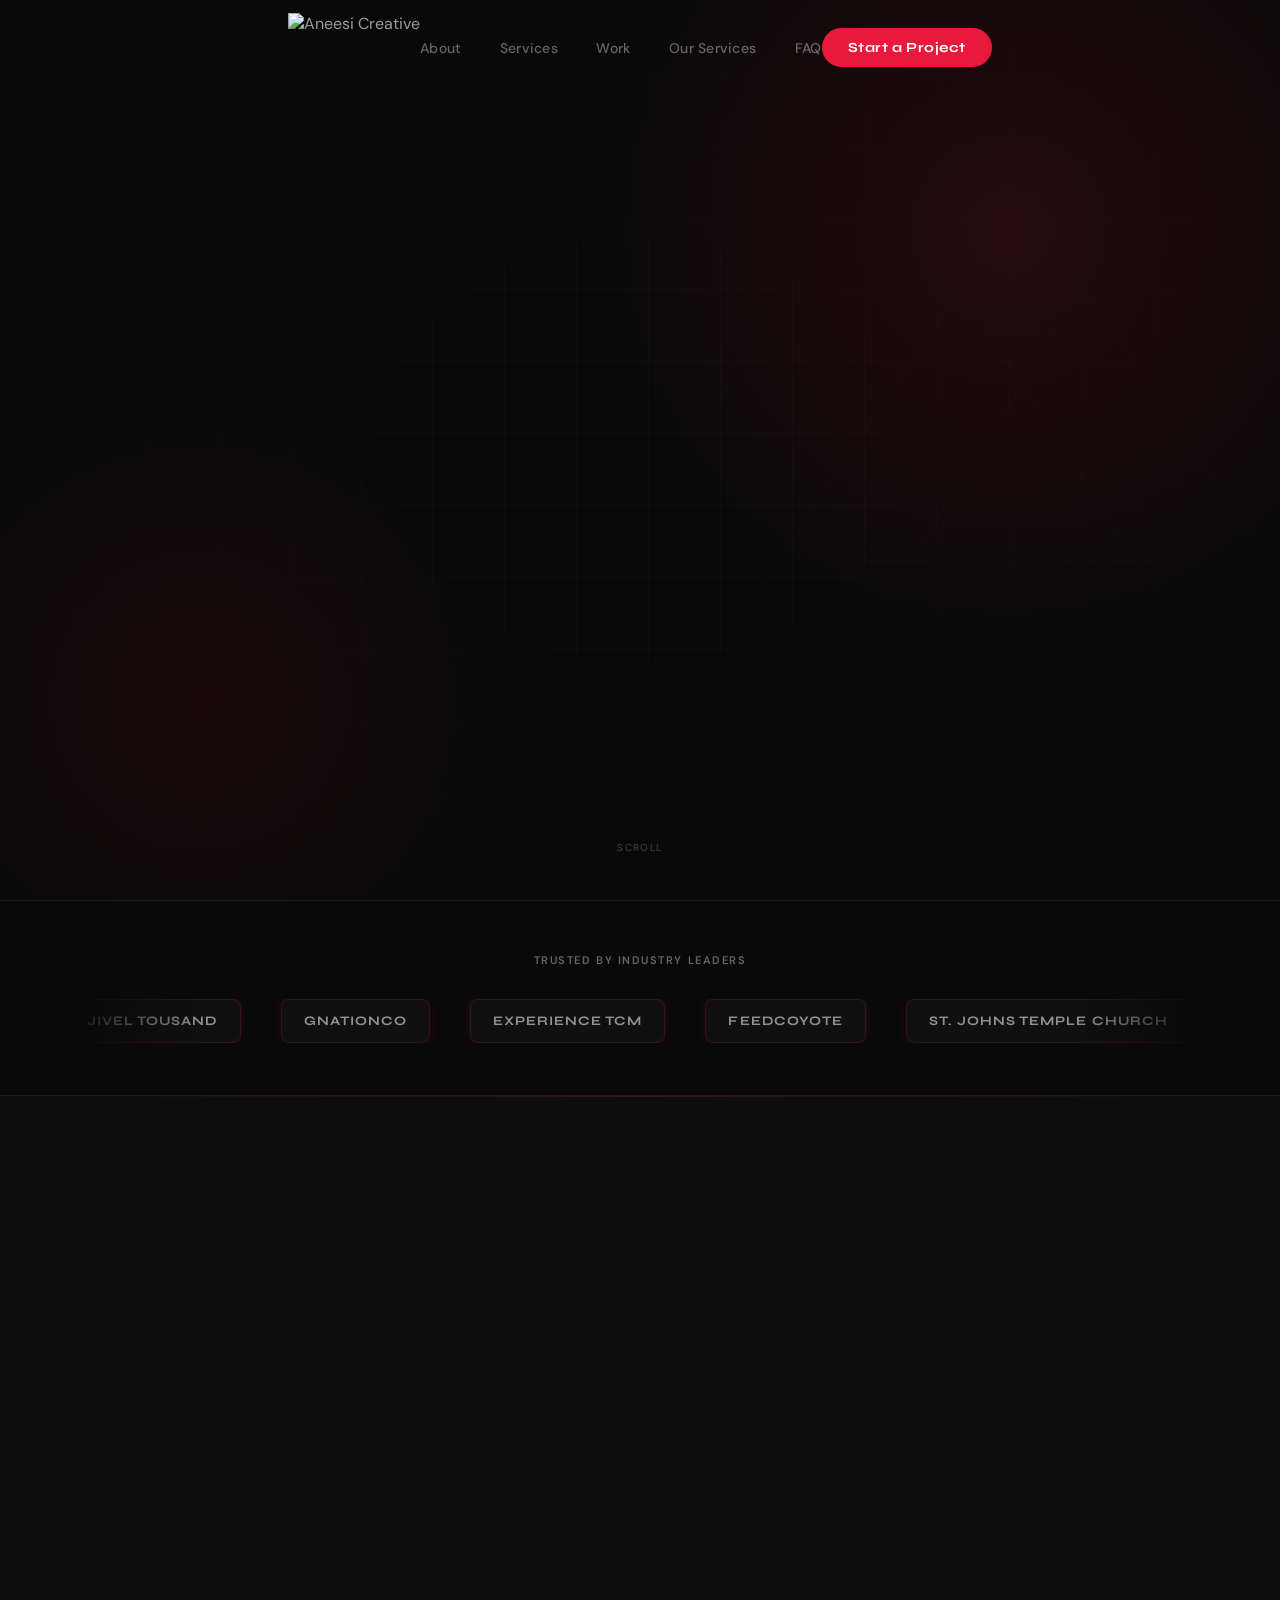
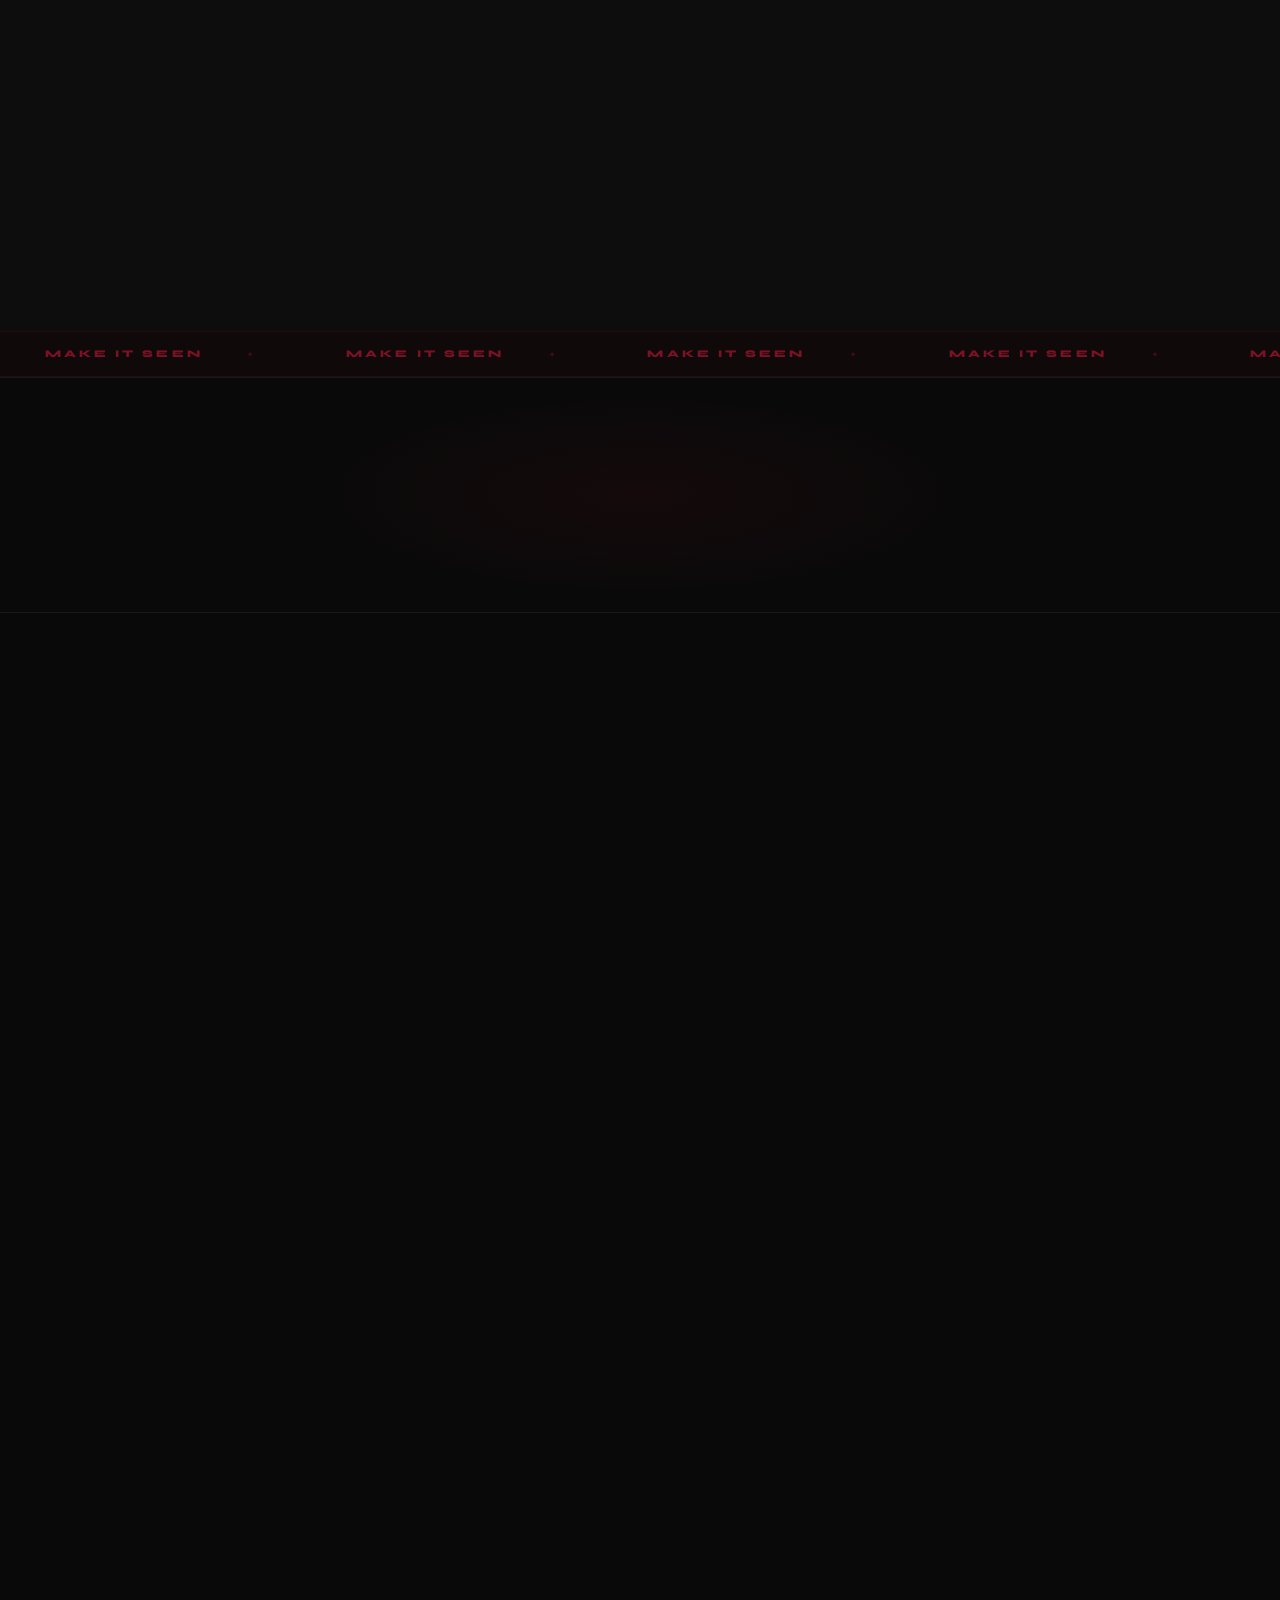
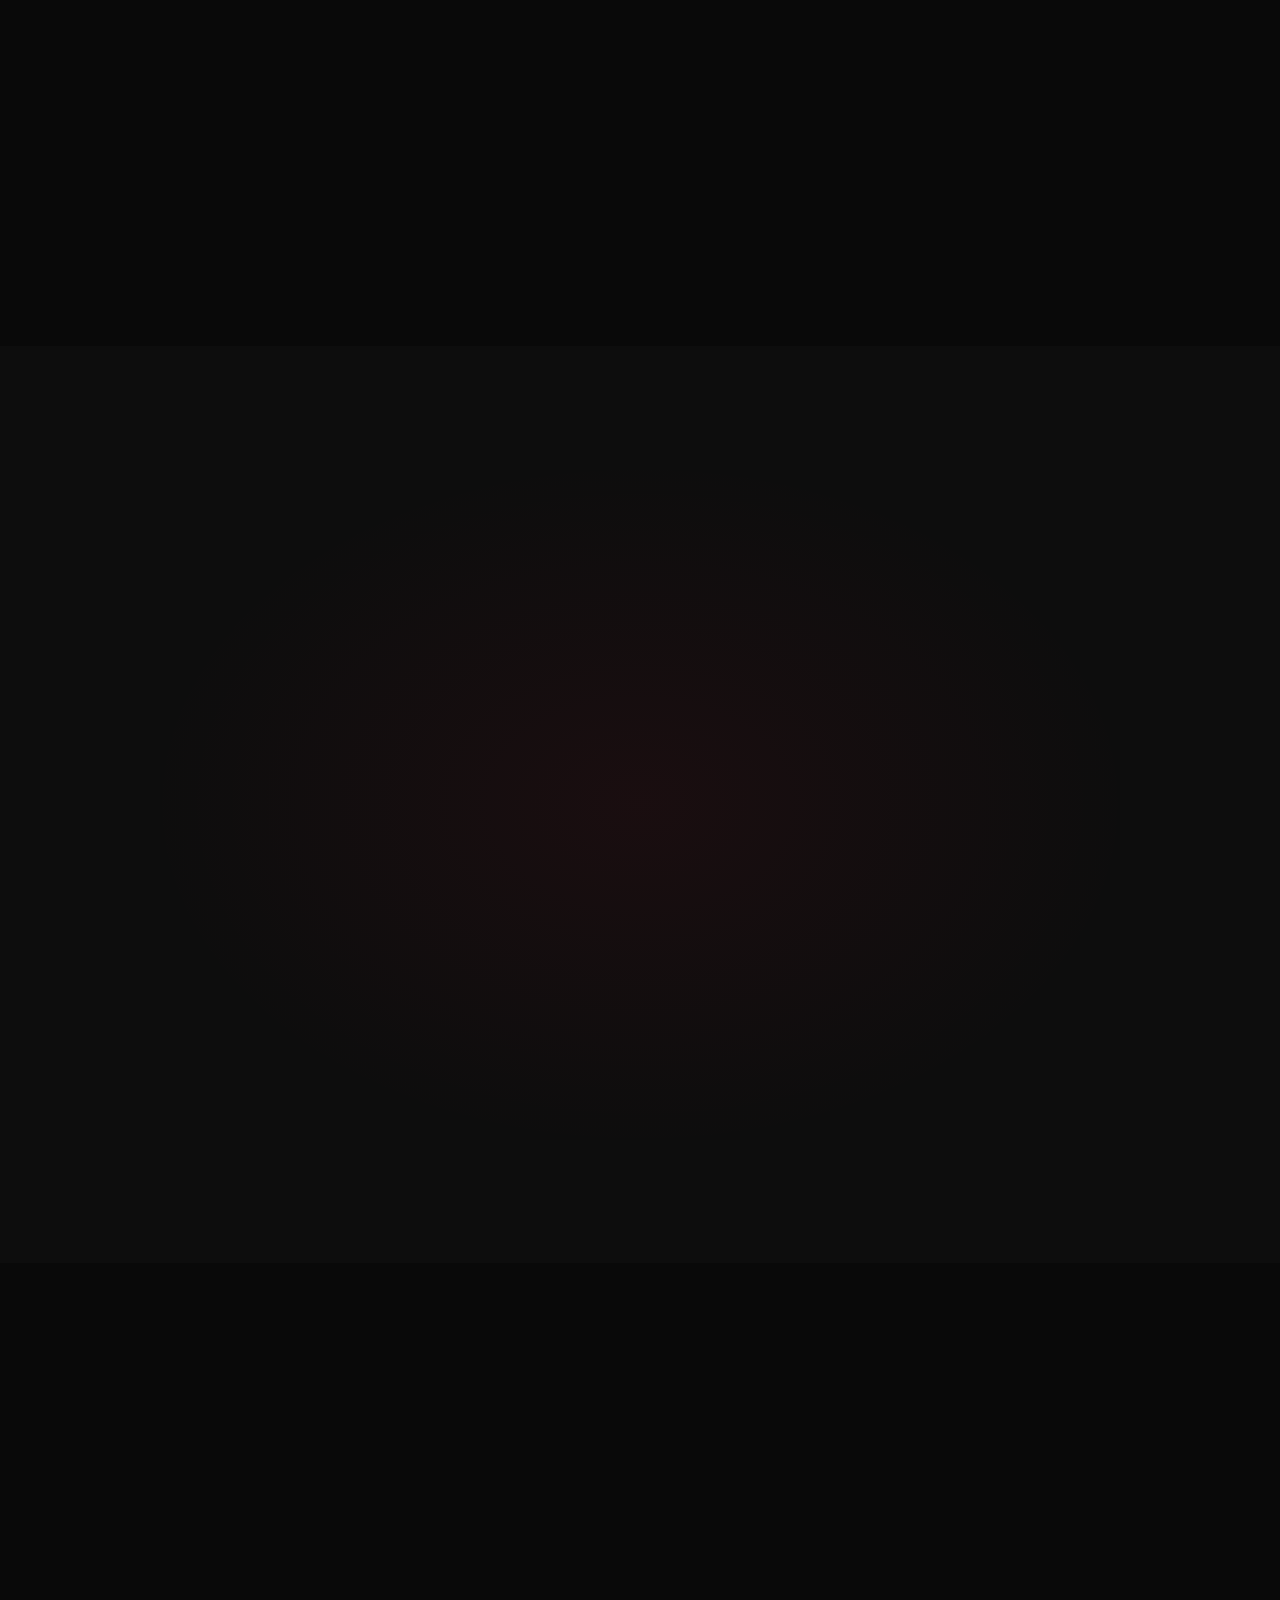
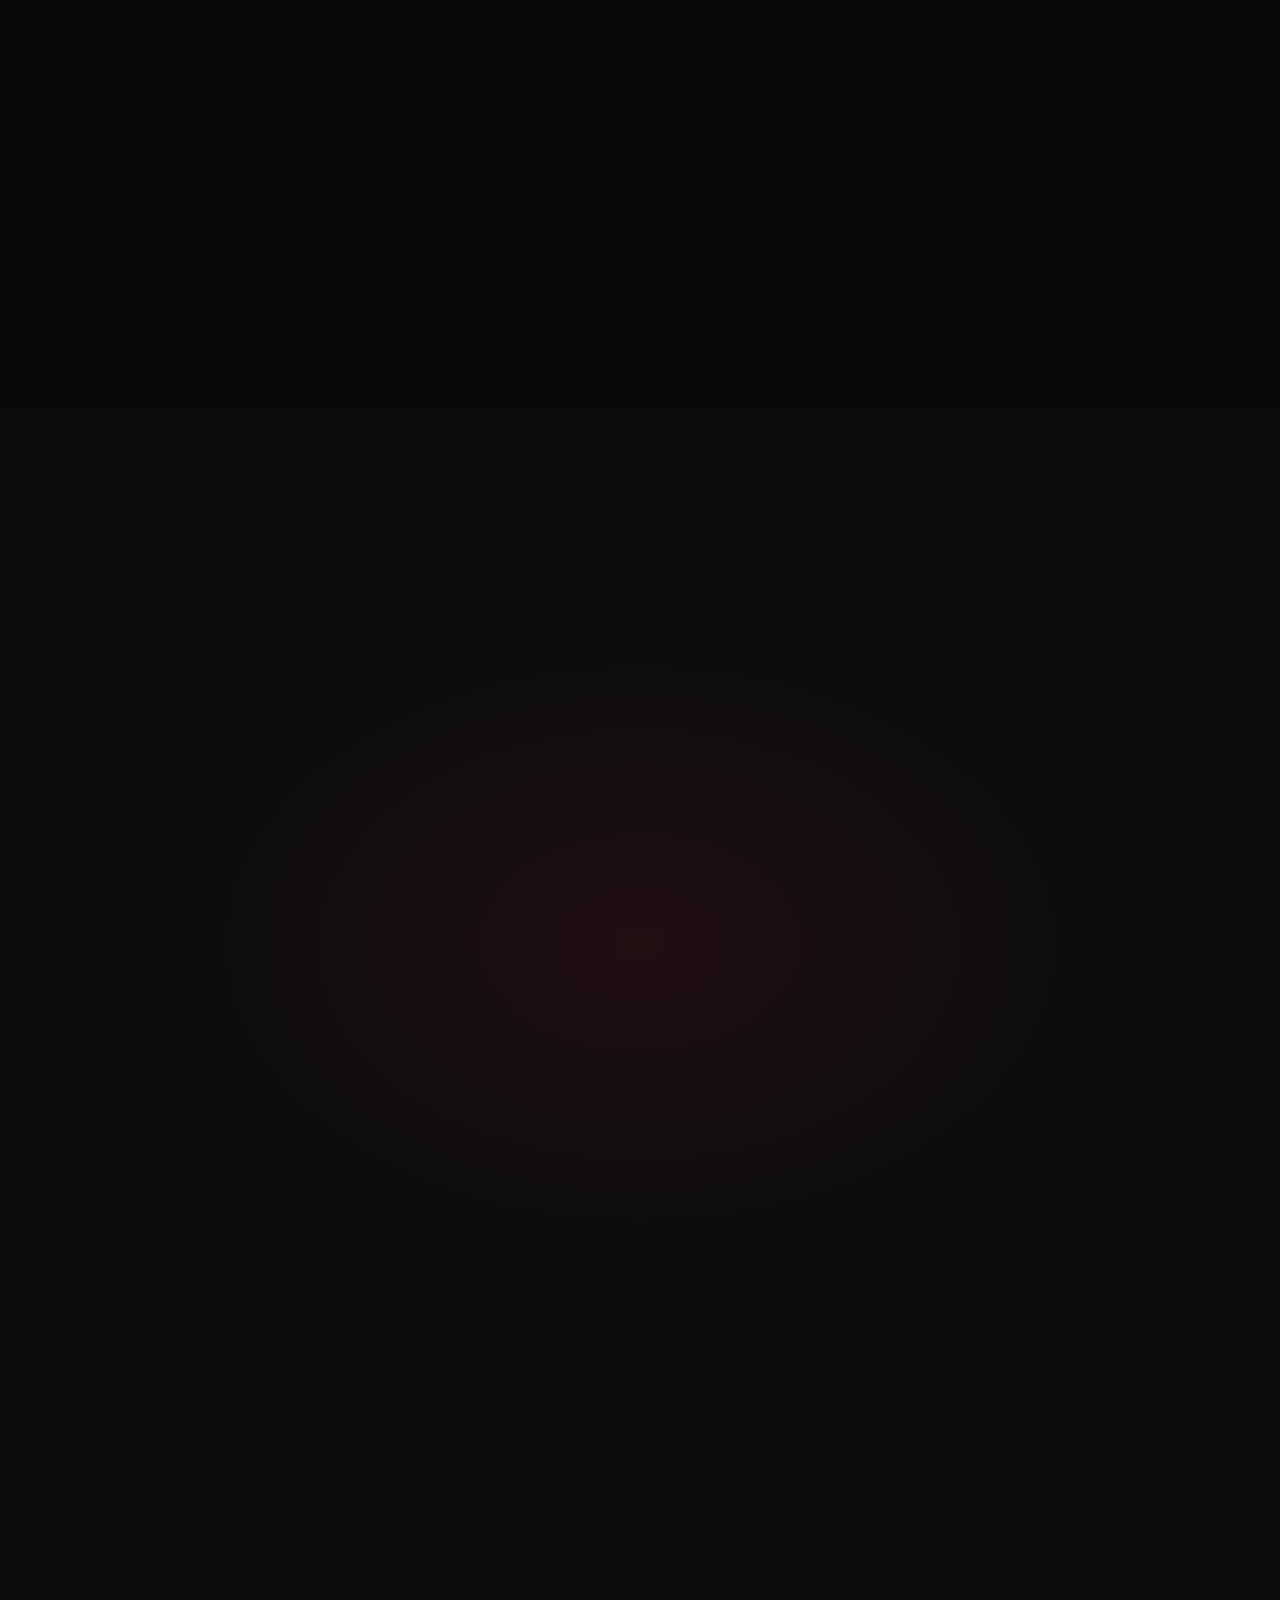
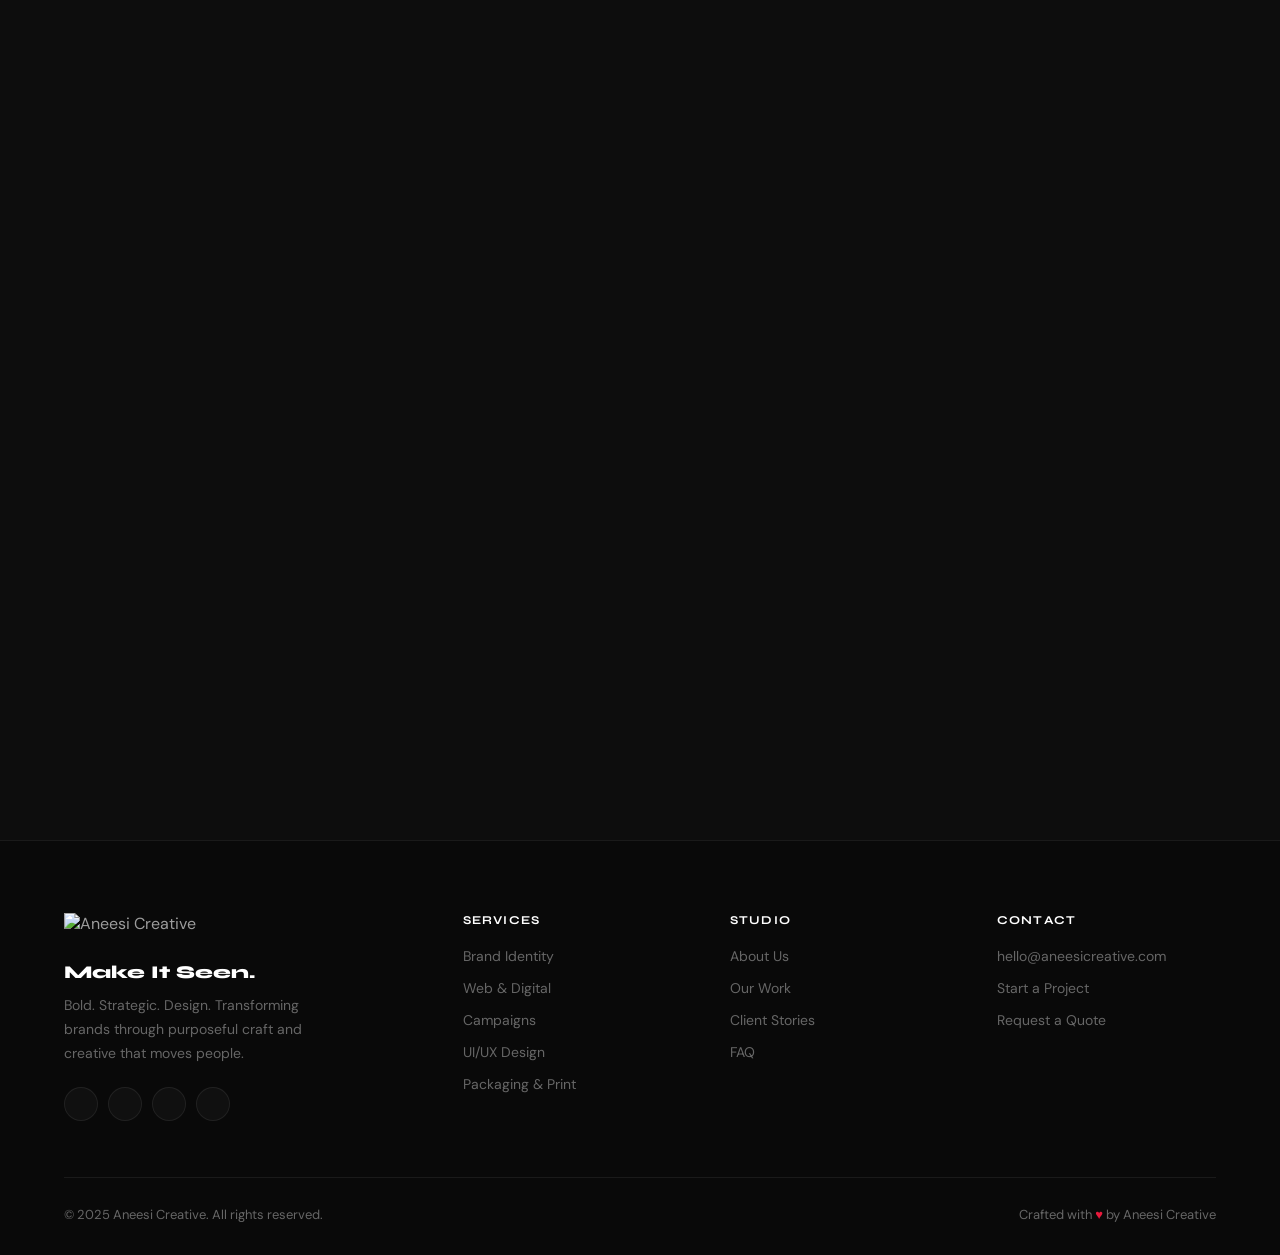
==== commit a67fcf5d: "Redesign testimonials as floating interactive 3D-tilt cards Co-Authored-By: Claude Sonnet 4.6 <norep" ====
--- a/index.html
+++ b/index.html
@@ -327,43 +327,75 @@
     .stat__n span { color:var(--red); }
     .stat__l { font-size:.875rem; color:var(--muted); }
 
-    /* ─── TESTIMONIALS ─── */
+    /* ─── TESTIMONIALS (floating cards) ─── */
     .testi {
       padding:clamp(80px,12vw,160px) 0;
       background:var(--bg2); position:relative; overflow:hidden;
     }
     .testi__glow {
       position:absolute; top:50%; left:50%; transform:translate(-50%,-50%);
-      width:800px; height:500px; pointer-events:none;
-      background:radial-gradient(ellipse, rgba(232,25,60,.055) 0%,transparent 70%);
-    }
-    .testi__inner { position:relative; z-index:1; text-align:center; max-width:860px; margin:0 auto; }
-    .testi-item { display:none; }
-    .testi-item.on { display:block; animation:fadeIn .5s ease; }
-    @keyframes fadeIn { from { opacity:0; transform:translateY(12px); } to { opacity:1; transform:none; } }
-    .testi__qm {
-      font-family:'Syne',sans-serif; font-size:100px; line-height:.6; font-weight:800;
-      color:var(--red); opacity:.18; margin-bottom:20px;
-    }
-    .testi__quote {
+      width:1000px; height:700px; pointer-events:none;
+      background:radial-gradient(ellipse, rgba(232,25,60,.06) 0%,transparent 70%);
+    }
+    .testi__cards {
+      display:grid; grid-template-columns:repeat(3,1fr); gap:24px;
+      margin-top:clamp(40px,5vw,64px); align-items:start;
+      perspective:1400px;
+    }
+    .tc {
+      background:var(--glass); border:1px solid var(--glass-bd); border-radius:var(--r);
+      padding:clamp(28px,3vw,40px); position:relative; overflow:hidden;
+      transform-style:preserve-3d; will-change:transform;
+      transition:box-shadow .4s ease, border-color .4s ease;
+      cursor:default;
+    }
+    .tc:nth-child(1) { animation:floatCard1 7s ease-in-out infinite; }
+    .tc:nth-child(2) { animation:floatCard2 9s ease-in-out infinite; }
+    .tc:nth-child(3) { animation:floatCard3 8s ease-in-out infinite; }
+    @keyframes floatCard1 { 0%,100%{transform:translateY(0)}    50%{transform:translateY(-12px)} }
+    @keyframes floatCard2 { 0%,100%{transform:translateY(32px)} 50%{transform:translateY(18px)} }
+    @keyframes floatCard3 { 0%,100%{transform:translateY(16px)} 50%{transform:translateY(4px)} }
+    .tc.tilting { animation-play-state:paused; }
+    .tc::before {
+      content:''; position:absolute; inset:0;
+      background:radial-gradient(circle at var(--mx,30%) var(--my,30%), rgba(232,25,60,.09) 0%, transparent 60%);
+      opacity:0; transition:opacity .35s; pointer-events:none;
+    }
+    .tc::after {
+      content:''; position:absolute; bottom:0; left:0; right:0; height:2px;
+      background:linear-gradient(90deg, var(--red), transparent);
+      transform:scaleX(0); transform-origin:left; transition:transform .45s ease;
+    }
+    .tc:hover { border-color:rgba(232,25,60,.28); box-shadow:0 40px 80px rgba(0,0,0,.5), 0 0 50px rgba(232,25,60,.09); }
+    .tc:hover::before { opacity:1; }
+    .tc:hover::after  { transform:scaleX(1); }
+    .tc__stars { display:flex; gap:4px; margin-bottom:20px; }
+    .tc__star  { color:var(--red); font-size:13px; }
+    .tc__qm {
+      font-family:'Syne',sans-serif; font-size:64px; line-height:.7; font-weight:800;
+      color:var(--red); opacity:.15; margin-bottom:14px; user-select:none;
+    }
+    .tc__quote {
       font-family:'Syne',sans-serif; font-style:italic; font-weight:500;
-      font-size:clamp(20px,2.8vw,32px); line-height:1.45; color:#fff; margin-bottom:36px;
-    }
-    .testi__who { display:flex; align-items:center; justify-content:center; gap:14px; }
-    .testi__av {
-      width:46px; height:46px; border-radius:50%; flex-shrink:0;
+      font-size:clamp(14px,1.25vw,17px); line-height:1.68; color:rgba(255,255,255,.85);
+      margin-bottom:28px; position:relative; z-index:1;
+    }
+    .tc__who {
+      display:flex; align-items:center; gap:12px;
+      border-top:1px solid var(--glass-bd); padding-top:20px; position:relative; z-index:1;
+    }
+    .tc__av {
+      width:42px; height:42px; border-radius:50%; flex-shrink:0;
       background:linear-gradient(135deg,var(--red),#7d0d1e);
       display:flex; align-items:center; justify-content:center;
-      font-family:'Syne',sans-serif; font-weight:700; font-size:.9375rem; color:#fff;
-    }
-    .testi__name { font-family:'Syne',sans-serif; font-size:.9375rem; font-weight:700; color:#fff; }
-    .testi__co   { font-size:.8125rem; color:var(--muted); margin-top:2px; }
-    .testi__dots { display:flex; justify-content:center; gap:8px; margin-top:44px; }
-    .testi__dot  {
-      width:8px; height:8px; border-radius:4px; border:none;
-      background:var(--glass-bd); cursor:pointer; transition:all .25s;
-    }
-    .testi__dot.on { background:var(--red); width:24px; }
+      font-family:'Syne',sans-serif; font-weight:700; font-size:.875rem; color:#fff;
+    }
+    .tc__name { font-family:'Syne',sans-serif; font-size:.9rem; font-weight:700; color:#fff; }
+    .tc__co   { font-size:.8rem; color:var(--muted); margin-top:2px; }
+    @media(max-width:768px){
+      .testi__cards { grid-template-columns:1fr; }
+      .tc:nth-child(1),.tc:nth-child(2),.tc:nth-child(3){ animation:floatCard1 7s ease-in-out infinite; }
+    }
 
     /* ─── FAQ ─── */
     .faq { padding:clamp(80px,12vw,160px) 0; background:var(--bg); }
@@ -640,6 +672,56 @@
     .ci-item { display:flex; align-items:center; gap:12px; }
     .ci-icon { width:36px; height:36px; border-radius:50%; background:rgba(232,25,60,.1); border:1px solid rgba(232,25,60,.18); display:flex; align-items:center; justify-content:center; color:var(--red); flex-shrink:0; }
     .ci-text { font-size:.9375rem; color:var(--body); }
+
+    /* ─── MAKE IT SEEN — Tagline placements ─── */
+    .hero__mis {
+      font-family:'Syne',sans-serif; font-weight:700;
+      font-size:clamp(12px,1vw,14px); letter-spacing:.24em;
+      text-transform:uppercase; color:var(--red);
+      display:flex; align-items:center; gap:14px;
+      margin-bottom:24px;
+    }
+    .hero__mis::before { content:''; width:36px; height:1px; background:rgba(232,25,60,.5); }
+    .mis-strip {
+      padding:16px 0; overflow:hidden;
+      border-top:1px solid rgba(232,25,60,.1);
+      border-bottom:1px solid rgba(232,25,60,.1);
+      background:rgba(232,25,60,.025);
+    }
+    .mis-strip__track {
+      display:flex; white-space:nowrap;
+      animation:misSroll 28s linear infinite;
+    }
+    .mis-strip__item {
+      font-family:'Syne',sans-serif; font-weight:800;
+      font-size:clamp(10px,.8vw,12px); letter-spacing:.3em;
+      text-transform:uppercase; color:var(--red); opacity:.5;
+      padding:0 clamp(24px,3.5vw,48px); flex-shrink:0;
+      display:inline-flex; align-items:center; gap:clamp(24px,3.5vw,48px);
+    }
+    .mis-strip__item::after { content:'✦'; opacity:.5; font-size:.7em; }
+    @keyframes misSroll { from { transform:translateX(0); } to { transform:translateX(-50%); } }
+    .about__mis {
+      display:flex; align-items:center; justify-content:center; gap:20px;
+      font-family:'Syne',sans-serif; font-weight:700;
+      font-size:clamp(11px,.85vw,13px); letter-spacing:.26em;
+      text-transform:uppercase; color:var(--red); opacity:.6;
+      margin-top:clamp(28px,4vw,48px);
+    }
+    .about__mis::before, .about__mis::after { content:''; height:1px; width:clamp(28px,5vw,72px); background:rgba(232,25,60,.3); }
+    .cta__mis {
+      font-family:'Syne',sans-serif; font-weight:800;
+      font-size:clamp(52px,8.5vw,112px); line-height:.92; letter-spacing:-.025em;
+      color:#fff; margin-bottom:14px;
+    }
+    .cta__mis .accent { color:var(--red); }
+    .contact-mis {
+      font-family:'Syne',sans-serif; font-weight:700;
+      font-size:clamp(11px,.85vw,13px); letter-spacing:.22em;
+      text-transform:uppercase; color:var(--red); opacity:.6;
+      display:flex; align-items:center; gap:12px; margin-top:8px;
+    }
+    .contact-mis::before { content:''; width:28px; height:1px; background:rgba(232,25,60,.4); }
 
     /* ─── RESPONSIVE ADDITIONS ─── */
     @media (max-width:1024px) {
@@ -711,6 +793,7 @@
   <div class="container">
     <div class="hero__content">
       <div class="hero__pill" data-reveal>Bold. Strategic. Design.</div>
+      <p class="hero__mis" data-reveal>Make It Seen.</p>
       <h1 class="hero__h1" data-reveal>
         <span class="light">Transforming your Brand with</span><br>Bold, Strategic Design
       </h1>
@@ -822,6 +905,7 @@
     <!-- Brand Personality -->
     <div class="about__personality" data-reveal>
       <h3>Our Brand Personality: Bold. Strategic. <span class="accent">Unforgettable.</span></h3>
+      <div class="about__mis" data-reveal>Make It Seen.</div>
     </div>
 
     <!-- Strategic Results -->
@@ -1042,6 +1126,28 @@
     </div>
   </div>
 </section>
+
+<!-- ═══════════════════════════ MIS STRIP ═══════════════════════════ -->
+<div class="mis-strip" aria-hidden="true">
+  <div class="mis-strip__track">
+    <span class="mis-strip__item">Make It Seen</span>
+    <span class="mis-strip__item">Make It Seen</span>
+    <span class="mis-strip__item">Make It Seen</span>
+    <span class="mis-strip__item">Make It Seen</span>
+    <span class="mis-strip__item">Make It Seen</span>
+    <span class="mis-strip__item">Make It Seen</span>
+    <span class="mis-strip__item">Make It Seen</span>
+    <span class="mis-strip__item">Make It Seen</span>
+    <span class="mis-strip__item">Make It Seen</span>
+    <span class="mis-strip__item">Make It Seen</span>
+    <span class="mis-strip__item">Make It Seen</span>
+    <span class="mis-strip__item">Make It Seen</span>
+    <span class="mis-strip__item">Make It Seen</span>
+    <span class="mis-strip__item">Make It Seen</span>
+    <span class="mis-strip__item">Make It Seen</span>
+    <span class="mis-strip__item">Make It Seen</span>
+  </div>
+</div>
 
 <!-- ═══════════════════════════ STATS ═══════════════════════════ -->
 <section class="stats" aria-label="Key statistics">
@@ -1140,60 +1246,62 @@
       <h2 class="h-display">Results that <em>speak.</em></h2>
     </div>
 
-    <div class="testi__inner" data-reveal>
-      <!-- Slide 1 -->
-      <div class="testi-item on" role="article" aria-label="Testimonial from Sarah Kamau">
-        <div class="testi__qm" aria-hidden="true">"</div>
-        <blockquote class="testi__quote">
-          "Aneesi didn't just redesign our brand — they redefined how we think about ourselves.
-          The new identity gave our whole team a fresh sense of purpose, and our clients noticed immediately."
+    <div class="testi__cards">
+
+      <!-- Card 1 -->
+      <article class="tc" role="article" aria-label="Testimonial from Sarah Kamau" data-reveal>
+        <div class="tc__stars" aria-label="5 stars">
+          <span class="tc__star">★</span><span class="tc__star">★</span><span class="tc__star">★</span><span class="tc__star">★</span><span class="tc__star">★</span>
+        </div>
+        <div class="tc__qm" aria-hidden="true">"</div>
+        <blockquote class="tc__quote">
+          "Aneesi didn't just redesign our brand — they redefined how we think about ourselves. The new identity gave our whole team a fresh sense of purpose, and our clients noticed immediately."
         </blockquote>
-        <div class="testi__who">
-          <div class="testi__av" aria-hidden="true">SK</div>
+        <div class="tc__who">
+          <div class="tc__av" aria-hidden="true">SK</div>
           <div>
-            <p class="testi__name">Sarah Kamau</p>
-            <p class="testi__co">CEO, Elevate Fintech</p>
+            <p class="tc__name">Sarah Kamau</p>
+            <p class="tc__co">CEO, Elevate Fintech</p>
           </div>
         </div>
-      </div>
-
-      <!-- Slide 2 -->
-      <div class="testi-item" role="article" aria-label="Testimonial from Tunde Okafor">
-        <div class="testi__qm" aria-hidden="true">"</div>
-        <blockquote class="testi__quote">
-          "The website they built for us doesn't just look incredible — it works.
-          Leads are up, bounce rate is down, and we finally have a digital presence we're proud to share."
+      </article>
+
+      <!-- Card 2 -->
+      <article class="tc" role="article" aria-label="Testimonial from Tunde Okafor" data-reveal>
+        <div class="tc__stars" aria-label="5 stars">
+          <span class="tc__star">★</span><span class="tc__star">★</span><span class="tc__star">★</span><span class="tc__star">★</span><span class="tc__star">★</span>
+        </div>
+        <div class="tc__qm" aria-hidden="true">"</div>
+        <blockquote class="tc__quote">
+          "The website they built for us doesn't just look incredible — it works. Leads are up, bounce rate is down, and we finally have a digital presence we're proud to share."
         </blockquote>
-        <div class="testi__who">
-          <div class="testi__av" aria-hidden="true">TO</div>
+        <div class="tc__who">
+          <div class="tc__av" aria-hidden="true">TO</div>
           <div>
-            <p class="testi__name">Tunde Okafor</p>
-            <p class="testi__co">Founder, Novu Studio</p>
+            <p class="tc__name">Tunde Okafor</p>
+            <p class="tc__co">Founder, Novu Studio</p>
           </div>
         </div>
-      </div>
-
-      <!-- Slide 3 -->
-      <div class="testi-item" role="article" aria-label="Testimonial from Amara Mensah">
-        <div class="testi__qm" aria-hidden="true">"</div>
-        <blockquote class="testi__quote">
-          "Working with Aneesi felt like having a full creative department on call.
-          They pushed our thinking, challenged the brief, and delivered something we genuinely couldn't have imagined ourselves."
+      </article>
+
+      <!-- Card 3 -->
+      <article class="tc" role="article" aria-label="Testimonial from Amara Mensah" data-reveal>
+        <div class="tc__stars" aria-label="5 stars">
+          <span class="tc__star">★</span><span class="tc__star">★</span><span class="tc__star">★</span><span class="tc__star">★</span><span class="tc__star">★</span>
+        </div>
+        <div class="tc__qm" aria-hidden="true">"</div>
+        <blockquote class="tc__quote">
+          "Working with Aneesi felt like having a full creative department on call. They pushed our thinking, challenged the brief, and delivered something we genuinely couldn't have imagined ourselves."
         </blockquote>
-        <div class="testi__who">
-          <div class="testi__av" aria-hidden="true">AM</div>
+        <div class="tc__who">
+          <div class="tc__av" aria-hidden="true">AM</div>
           <div>
-            <p class="testi__name">Amara Mensah</p>
-            <p class="testi__co">Marketing Director, Forma Wellness</p>
+            <p class="tc__name">Amara Mensah</p>
+            <p class="tc__co">Marketing Director, Forma Wellness</p>
           </div>
         </div>
-      </div>
-
-      <div class="testi__dots" role="tablist" aria-label="Testimonial navigation">
-        <button class="testi__dot on" role="tab" aria-selected="true"  aria-label="Testimonial 1" data-i="0"></button>
-        <button class="testi__dot"    role="tab" aria-selected="false" aria-label="Testimonial 2" data-i="1"></button>
-        <button class="testi__dot"    role="tab" aria-selected="false" aria-label="Testimonial 3" data-i="2"></button>
-      </div>
+      </article>
+
     </div>
   </div>
 </section>
@@ -1285,6 +1393,7 @@
   <div class="container">
     <div class="cta__inner" data-reveal>
       <p class="eyebrow" style="justify-content:center;margin-bottom:20px">Let's Connect</p>
+      <p class="cta__mis">Make It<br><span class="accent">Seen.</span></p>
       <h2 class="cta__h2">Start Your <span class="accent">Design Journey</span></h2>
       <p class="cta__sub">We're ready to create something remarkable with you. Whether you need a complete brand overhaul or a targeted campaign — the work starts with a conversation.</p>
       <div class="cta__btns">
@@ -1301,6 +1410,7 @@
     <div class="sec-head" data-reveal>
       <p class="eyebrow">Get In Touch</p>
       <h2 class="h-display">Let's <span class="accent">Start</span></h2>
+      <p class="contact-mis" data-reveal>Make It Seen.</p>
     </div>
     <div class="contact-sec__grid">
 
@@ -1468,23 +1578,28 @@
     });
   });
 
-  /* ── Testimonial carousel ── */
-  const slides = document.querySelectorAll('.testi-item');
-  const dots   = document.querySelectorAll('.testi__dot');
-  let cur = 0, timer;
-
-  function goTo(idx) {
-    slides[cur].classList.remove('on');
-    dots[cur].classList.remove('on');
-    dots[cur].setAttribute('aria-selected', 'false');
-    cur = idx;
-    slides[cur].classList.add('on');
-    dots[cur].classList.add('on');
-    dots[cur].setAttribute('aria-selected', 'true');
-  }
-  dots.forEach(d => d.addEventListener('click', () => { clearInterval(timer); goTo(+d.dataset.i); startTimer(); }));
-  function startTimer() { timer = setInterval(() => goTo((cur + 1) % slides.length), 5000); }
-  startTimer();
+  /* ── Testimonial card 3D tilt ── */
+  document.querySelectorAll('.tc').forEach(card => {
+    card.addEventListener('mouseenter', () => card.classList.add('tilting'));
+    card.addEventListener('mouseleave', () => {
+      card.classList.remove('tilting');
+      card.style.transform = '';
+    });
+    card.addEventListener('mousemove', e => {
+      const r  = card.getBoundingClientRect();
+      const x  = e.clientX - r.left;
+      const y  = e.clientY - r.top;
+      const cx = r.width  / 2;
+      const cy = r.height / 2;
+      const rotX = ((y - cy) / cy) * -9;
+      const rotY = ((x - cx) / cx) *  9;
+      const pctX = Math.round((x / r.width)  * 100);
+      const pctY = Math.round((y / r.height) * 100);
+      card.style.setProperty('--mx', pctX + '%');
+      card.style.setProperty('--my', pctY + '%');
+      card.style.transform = `perspective(900px) rotateX(${rotX}deg) rotateY(${rotY}deg) translateY(-10px) scale(1.02)`;
+    });
+  });
 
   /* ── Cybernetic Grid Shader (hero background) ── */
   (function () {
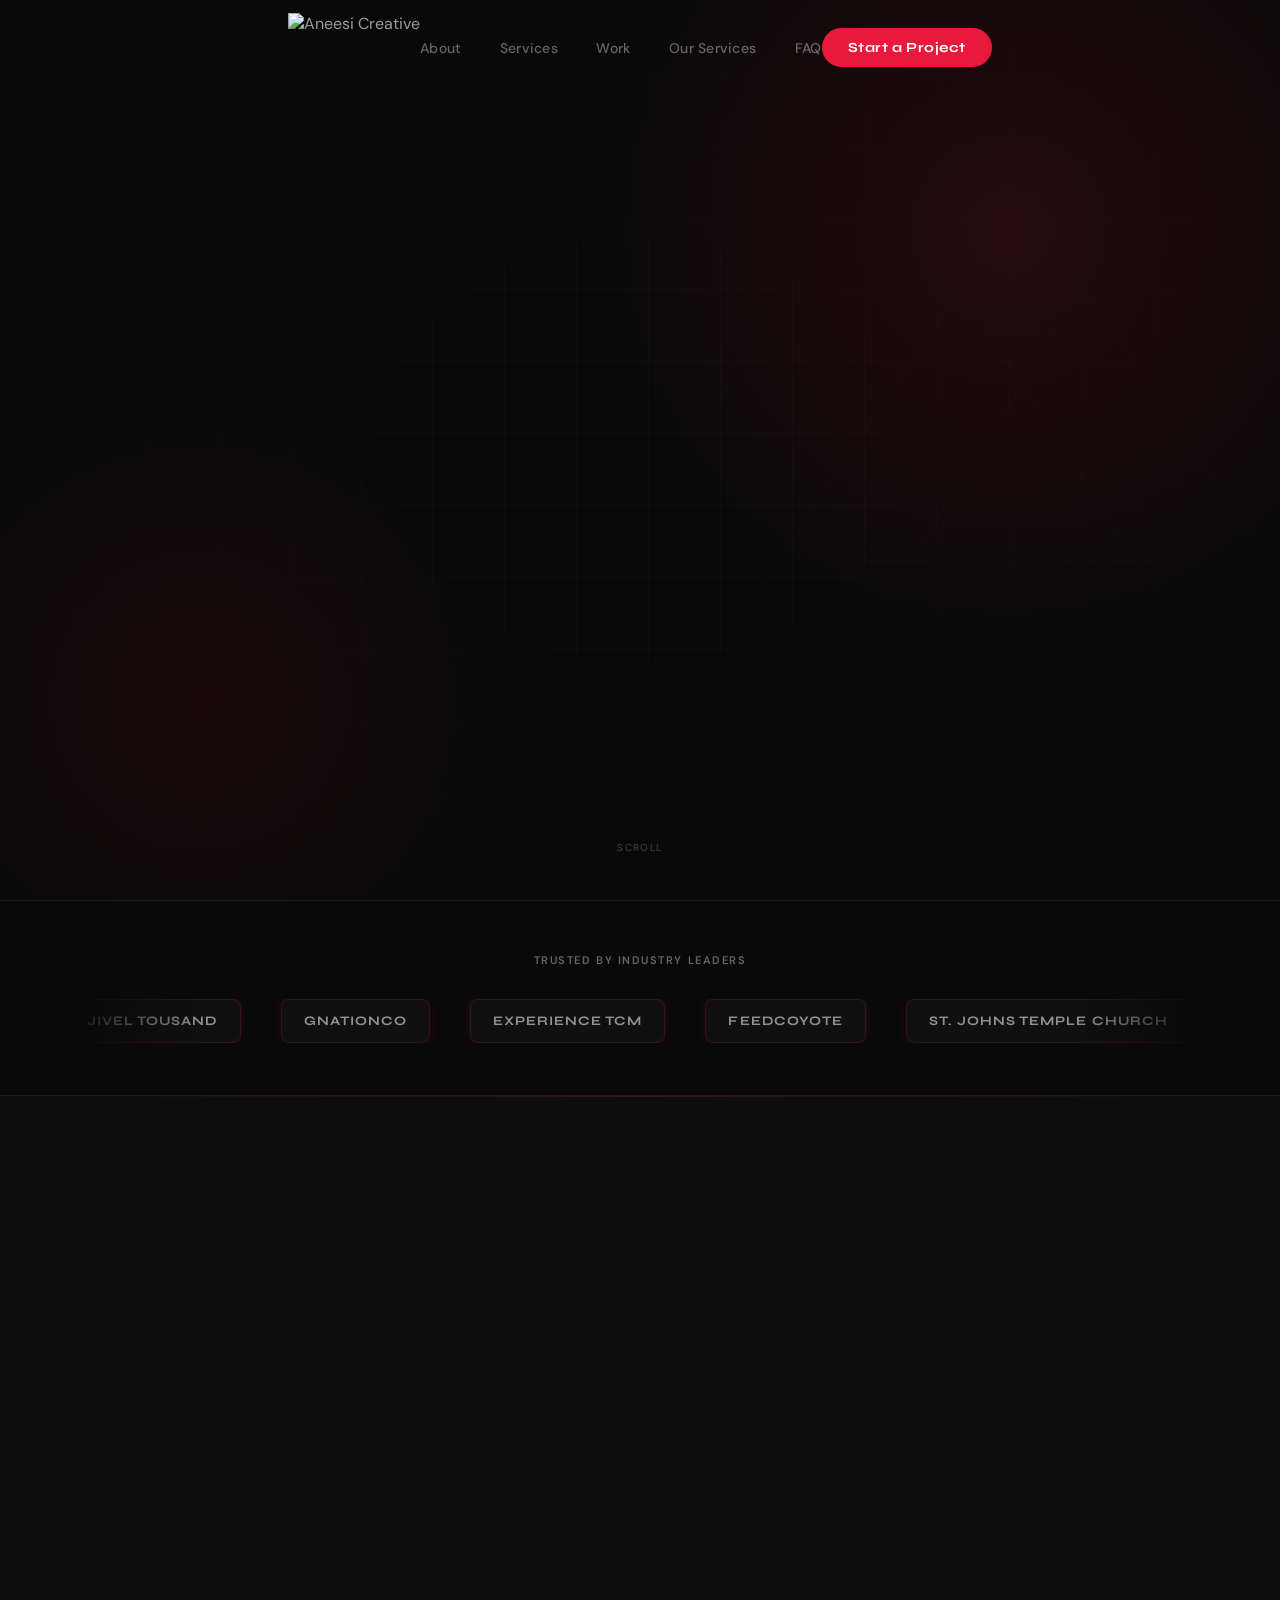
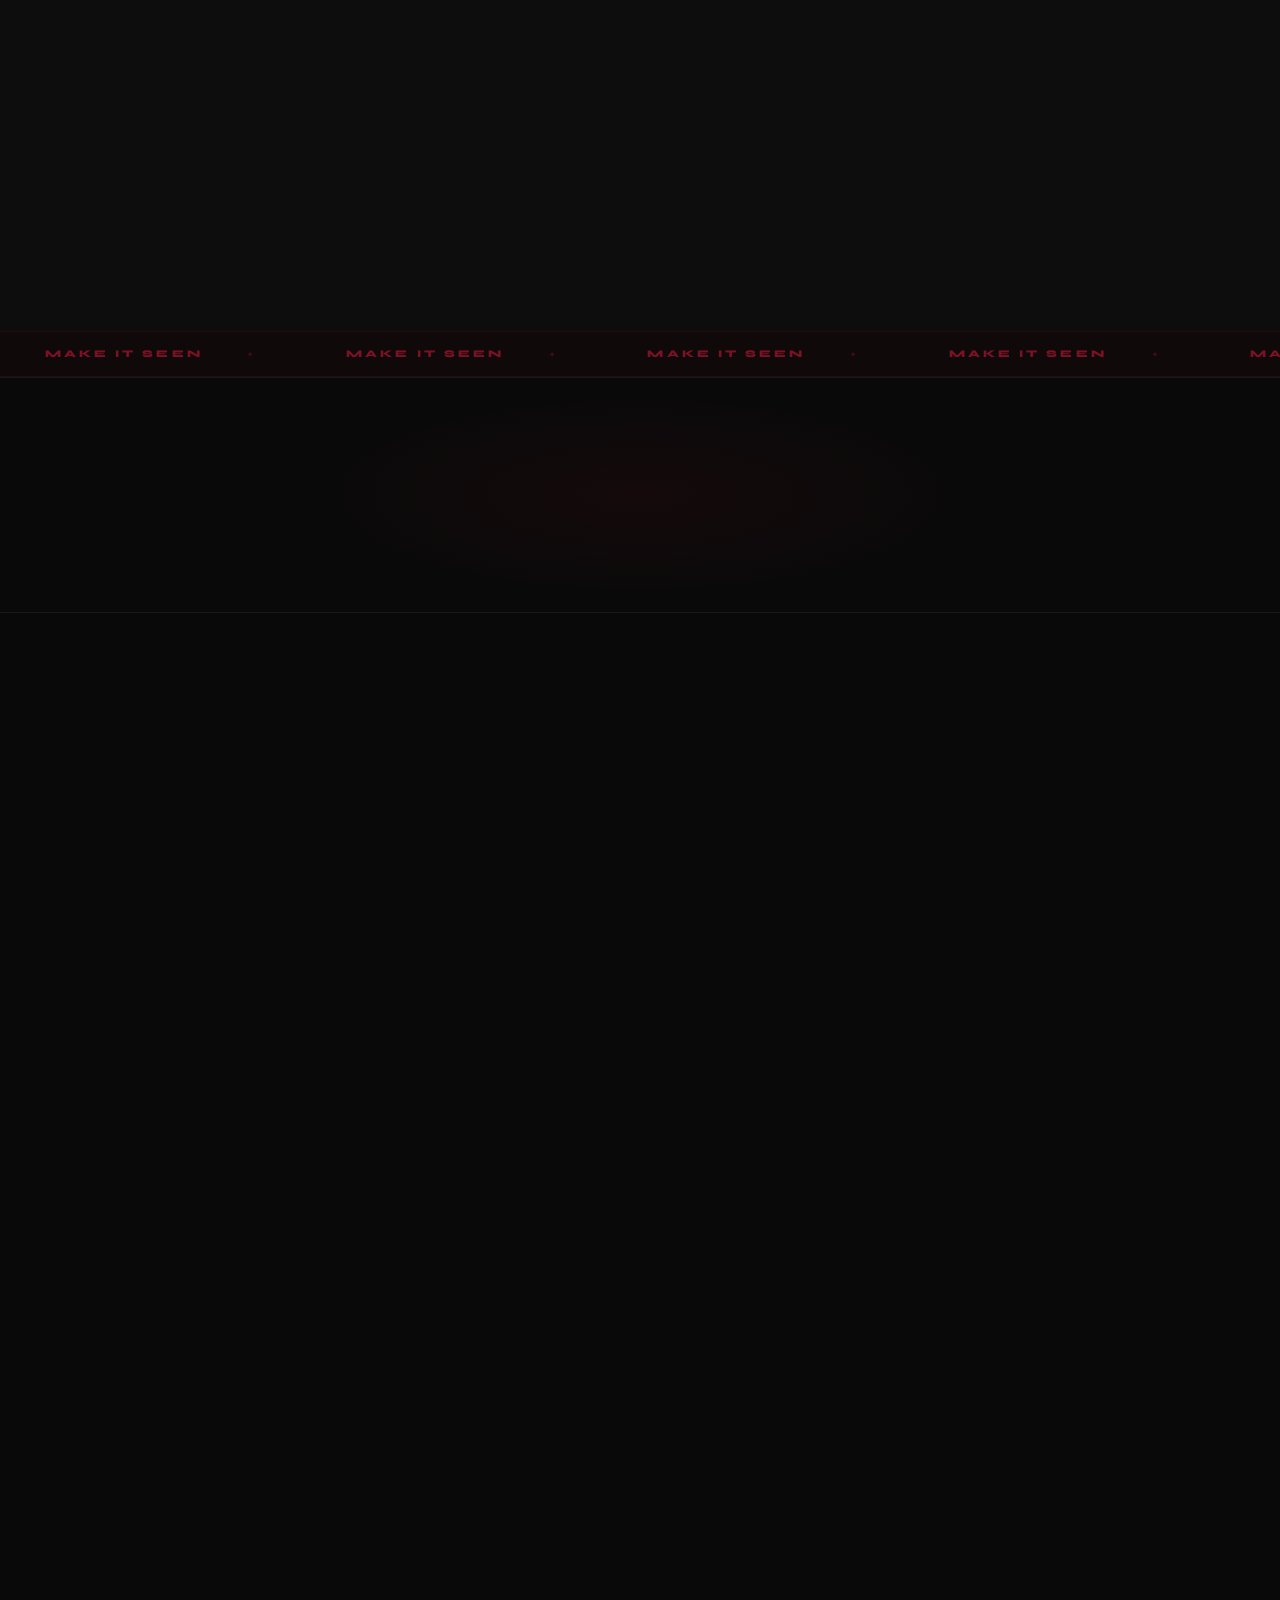
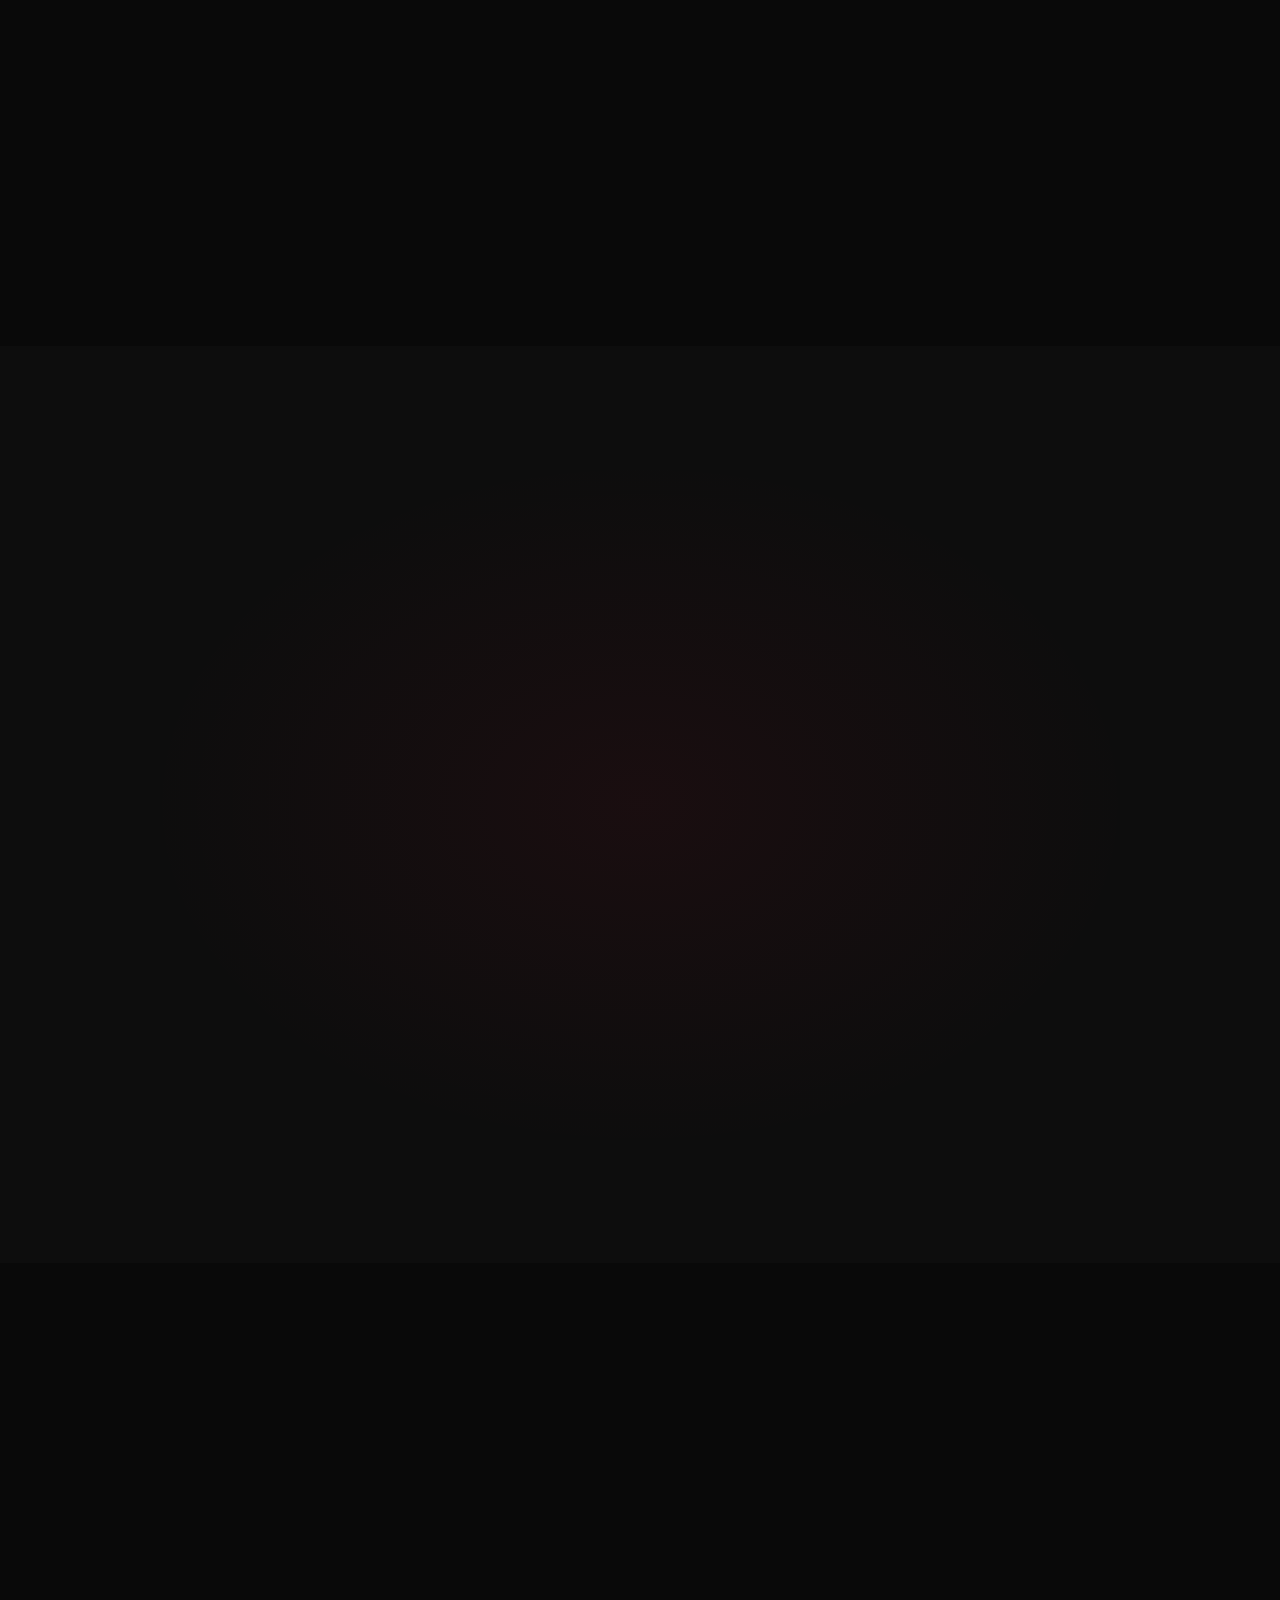
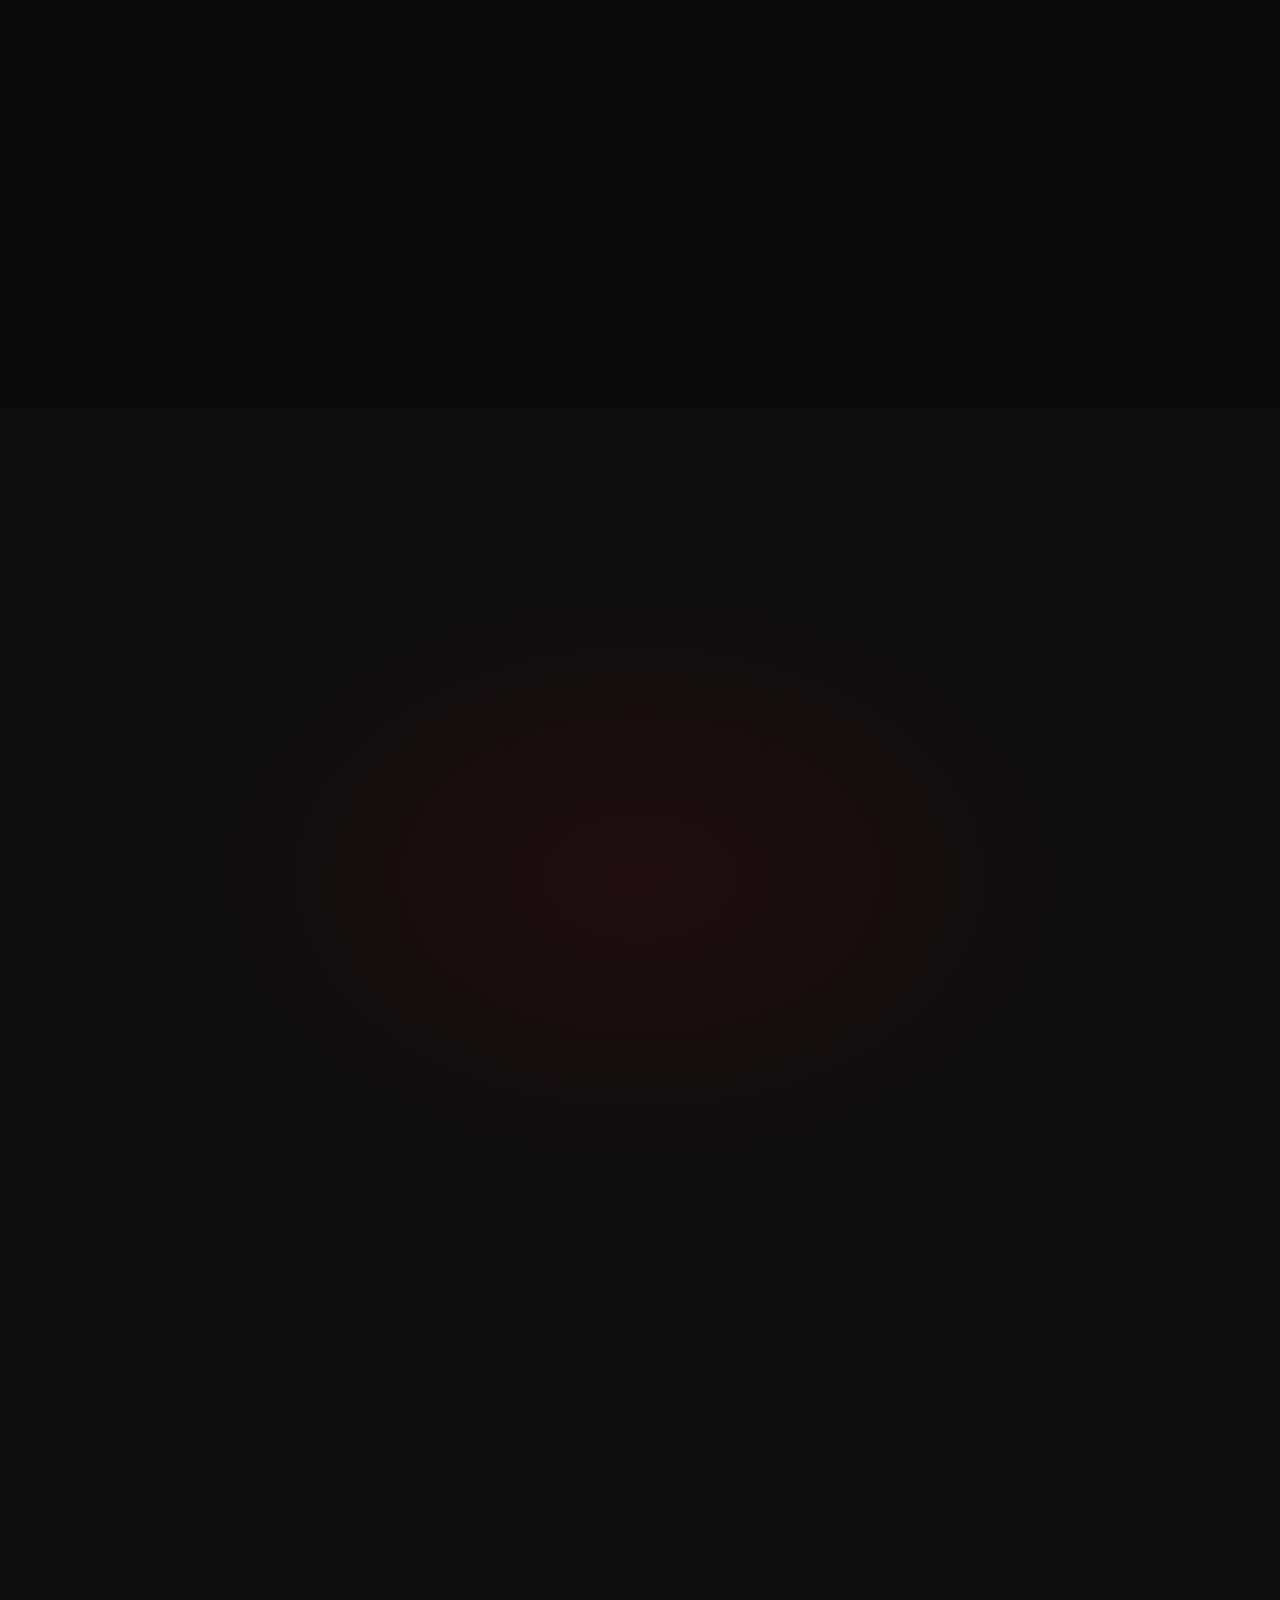
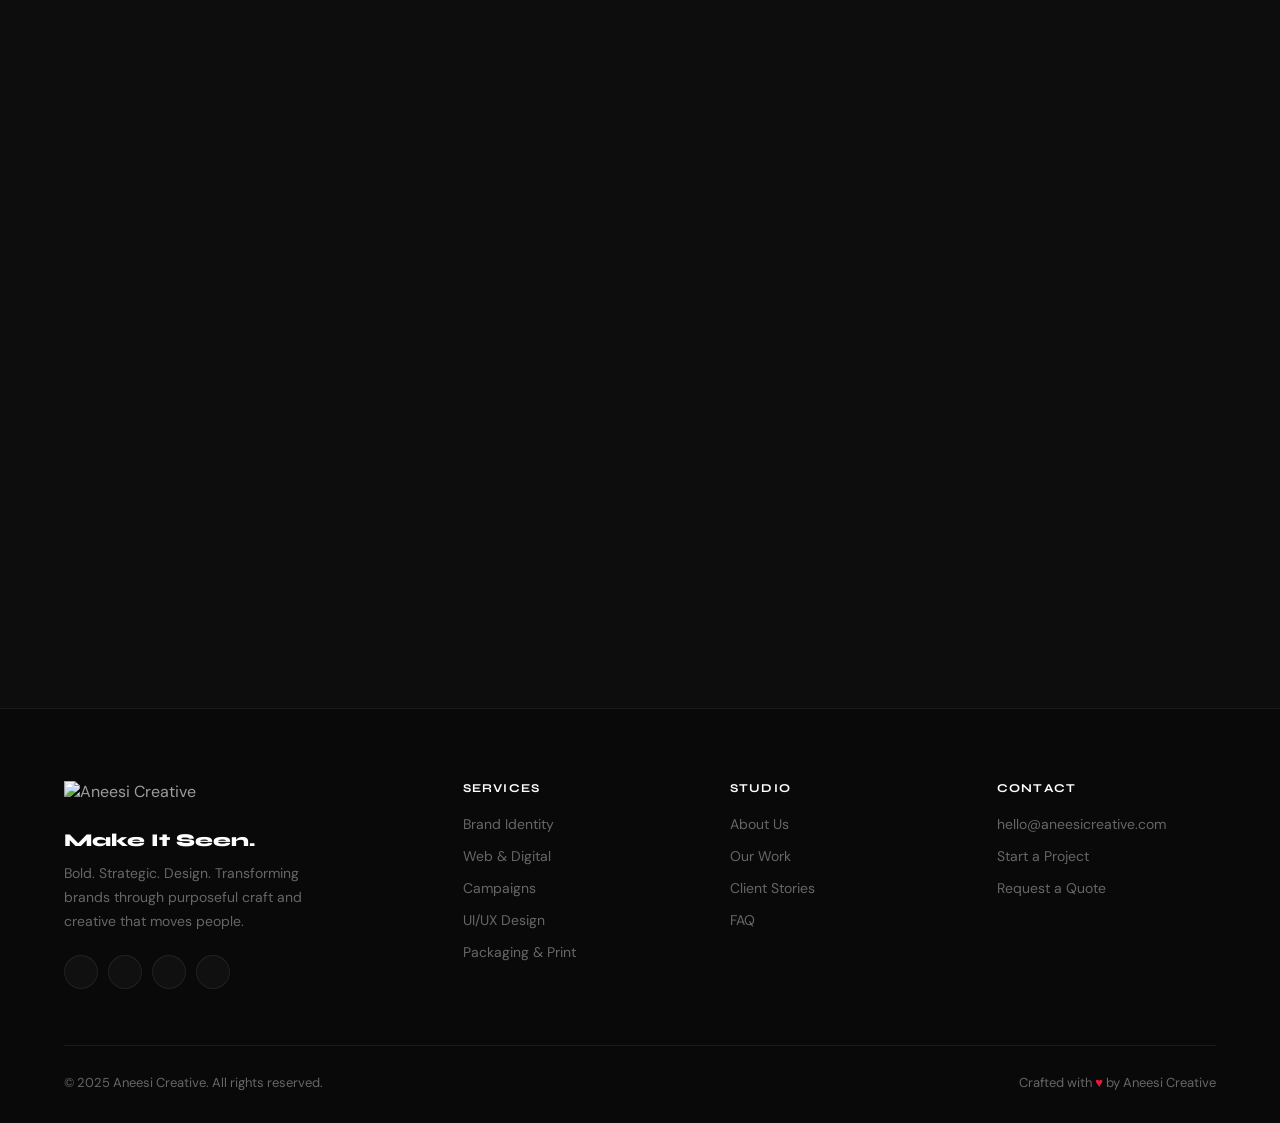
==== commit 26995df7: "Fix CTA layout: single-line tagline, two-line h2 Co-Authored-By: Claude Sonnet 4.6 <noreply@anthropi" ====
--- a/index.html
+++ b/index.html
@@ -711,8 +711,8 @@
     .about__mis::before, .about__mis::after { content:''; height:1px; width:clamp(28px,5vw,72px); background:rgba(232,25,60,.3); }
     .cta__mis {
       font-family:'Syne',sans-serif; font-weight:800;
-      font-size:clamp(52px,8.5vw,112px); line-height:.92; letter-spacing:-.025em;
-      color:#fff; margin-bottom:14px;
+      font-size:clamp(36px,5.5vw,76px); line-height:.96; letter-spacing:-.025em;
+      color:#fff; margin-bottom:14px; white-space:nowrap;
     }
     .cta__mis .accent { color:var(--red); }
     .contact-mis {
@@ -1393,8 +1393,8 @@
   <div class="container">
     <div class="cta__inner" data-reveal>
       <p class="eyebrow" style="justify-content:center;margin-bottom:20px">Let's Connect</p>
-      <p class="cta__mis">Make It<br><span class="accent">Seen.</span></p>
-      <h2 class="cta__h2">Start Your <span class="accent">Design Journey</span></h2>
+      <p class="cta__mis">Make It Seen<span class="accent">.</span></p>
+      <h2 class="cta__h2">Start Your<br><span class="accent">Design Journey</span></h2>
       <p class="cta__sub">We're ready to create something remarkable with you. Whether you need a complete brand overhaul or a targeted campaign — the work starts with a conversation.</p>
       <div class="cta__btns">
         <a href="#contact" class="btn btn-red btn-lg">Start a Project</a>
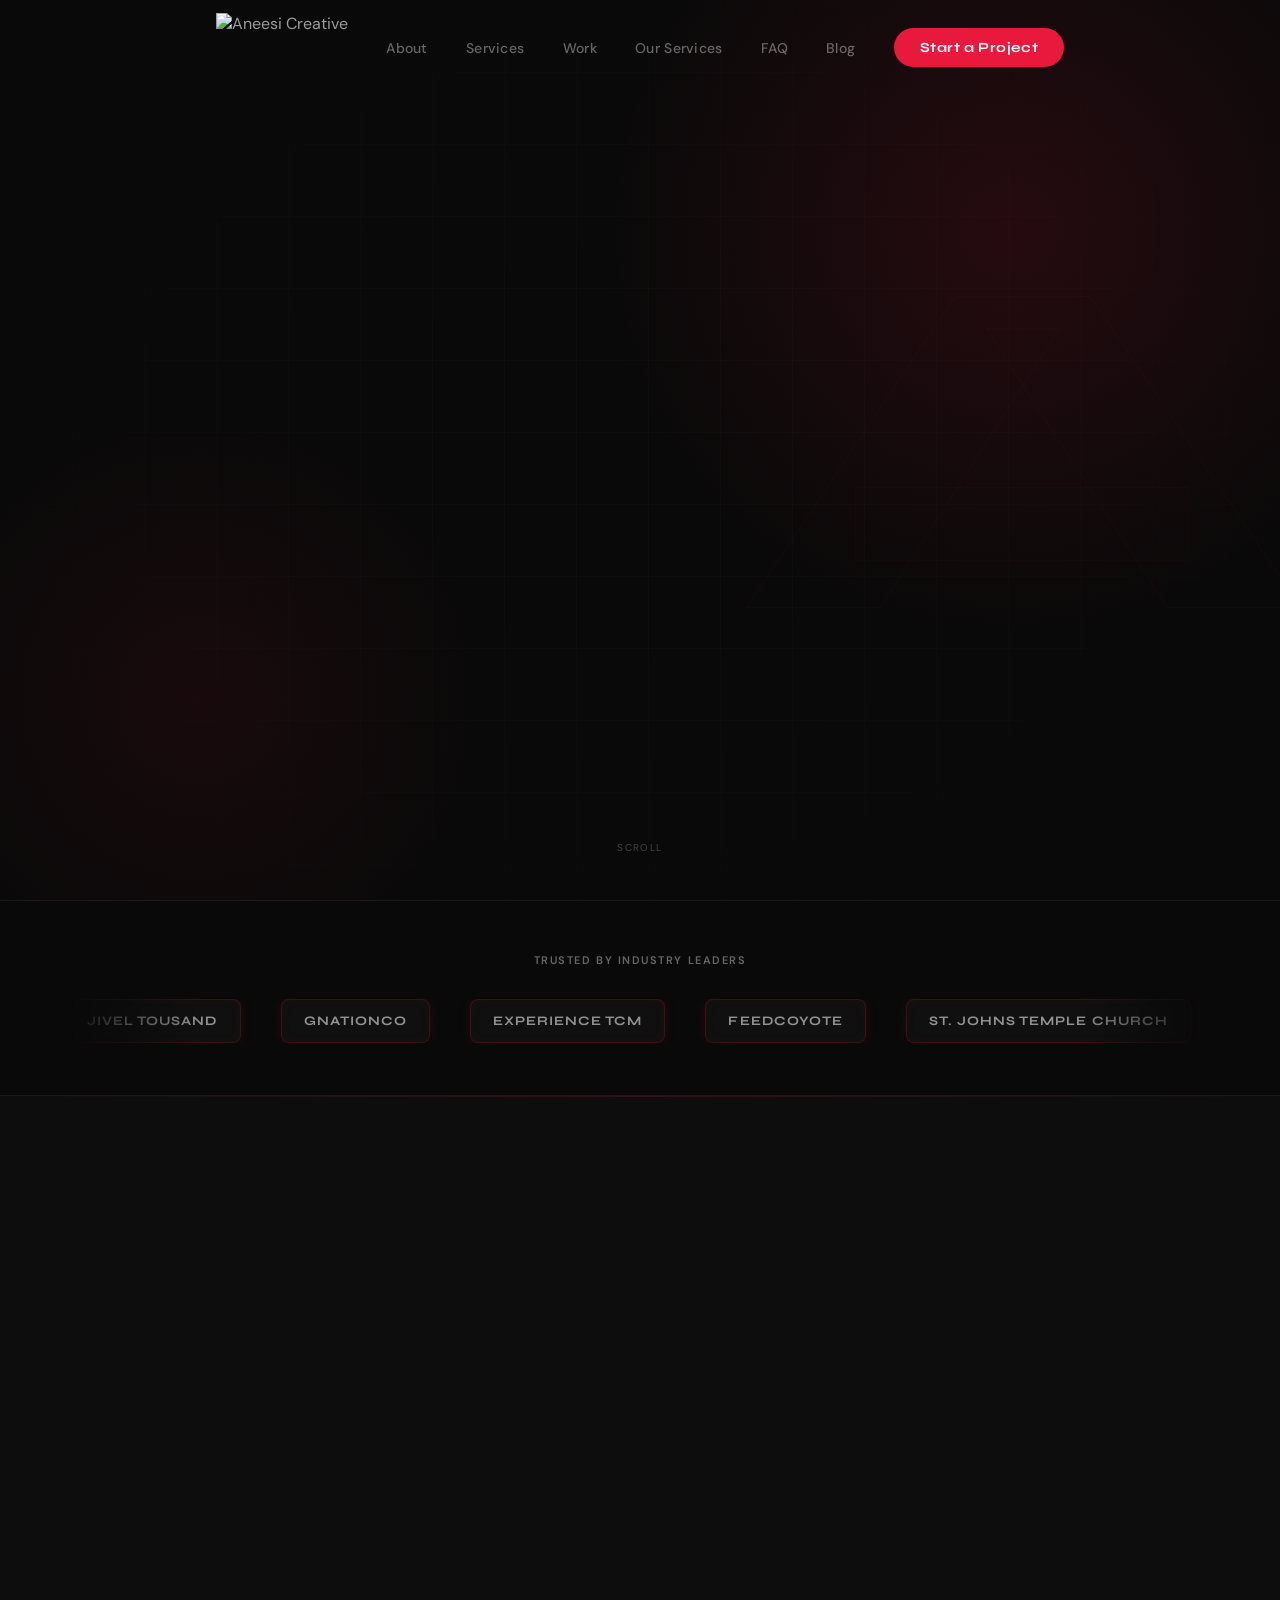
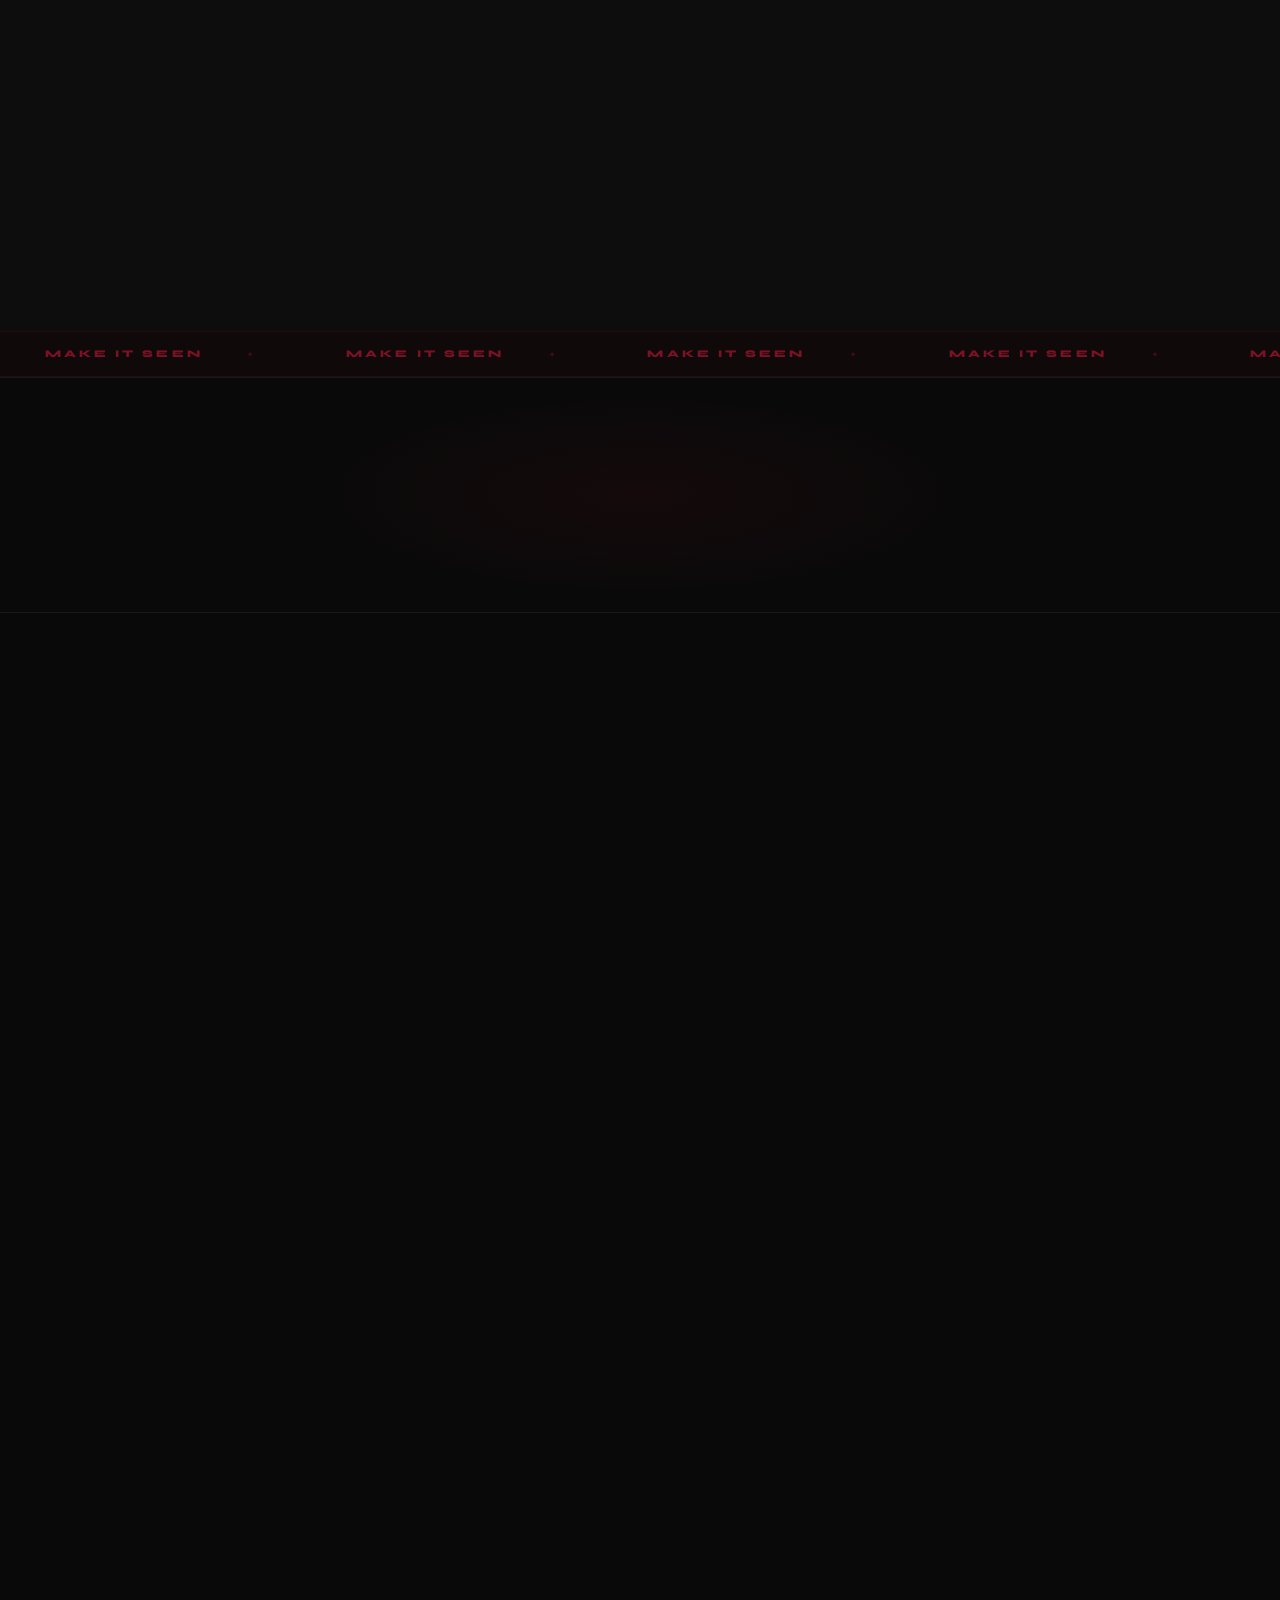
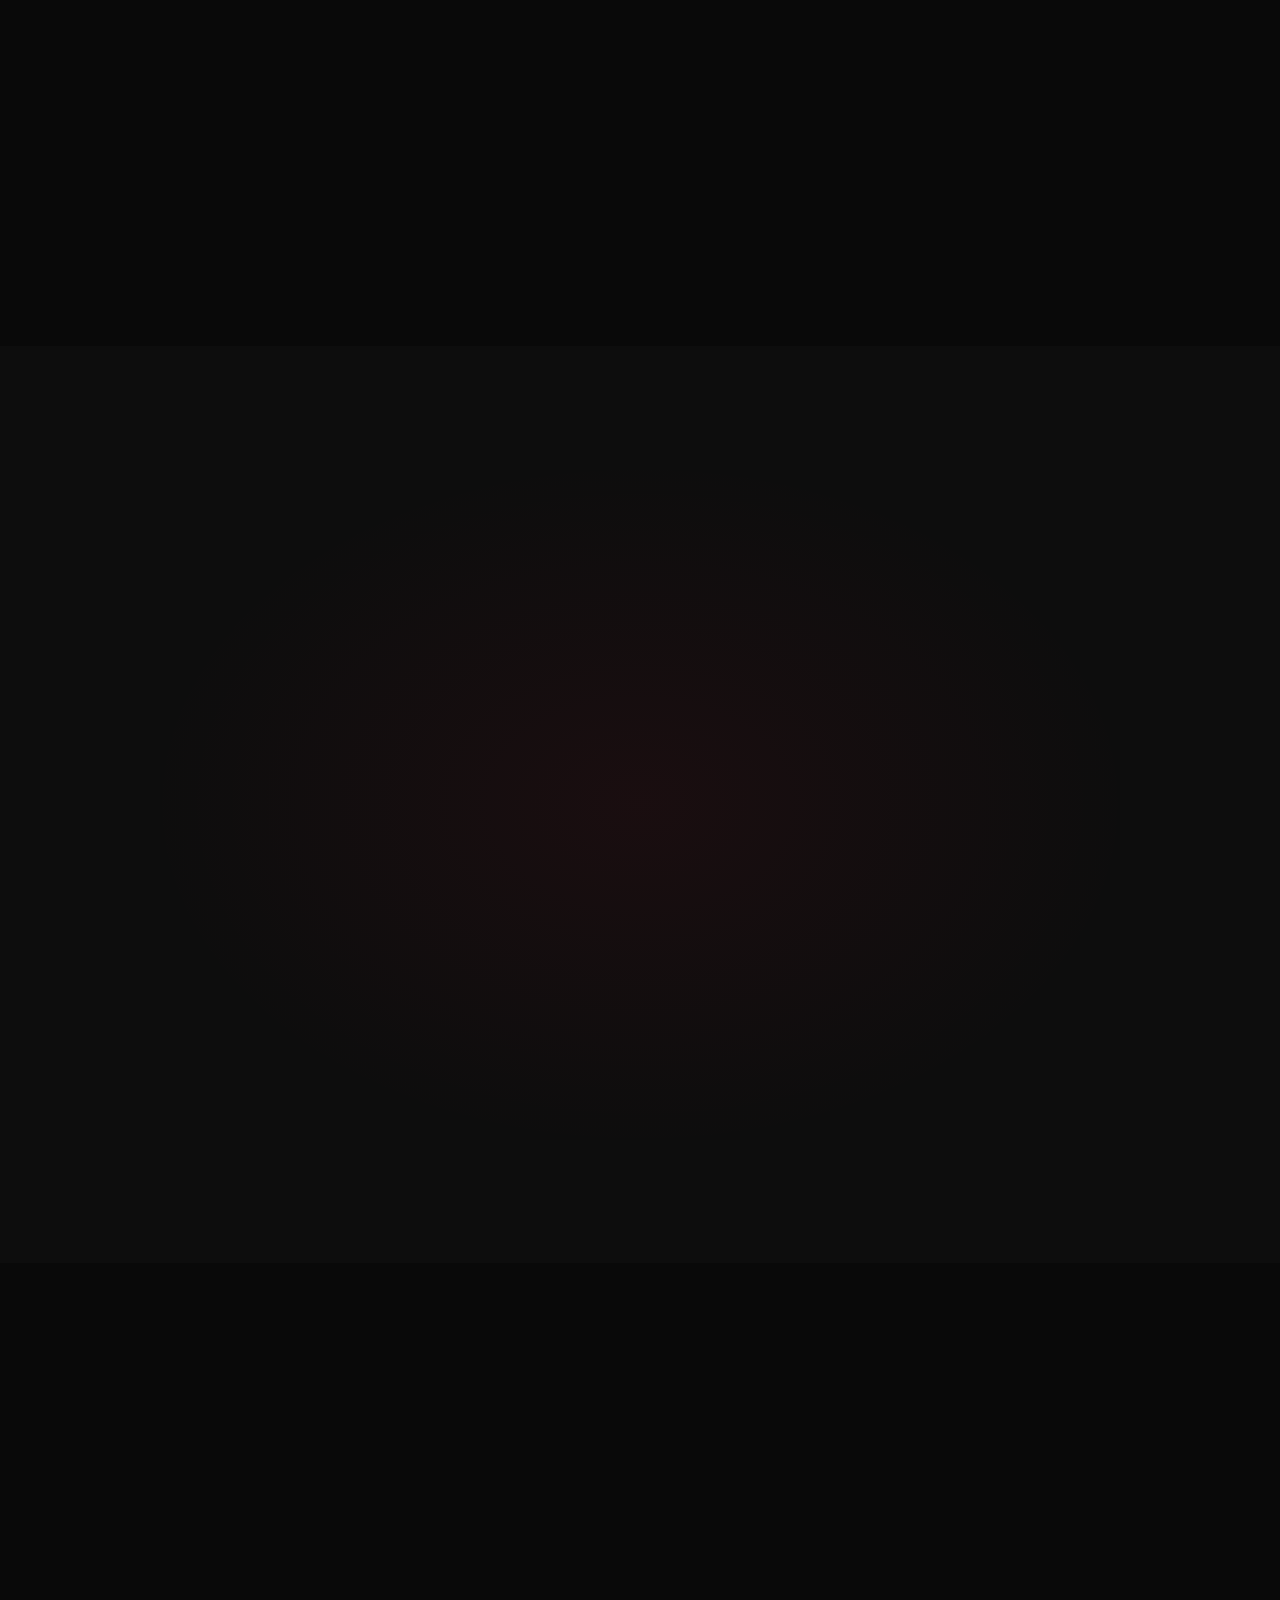
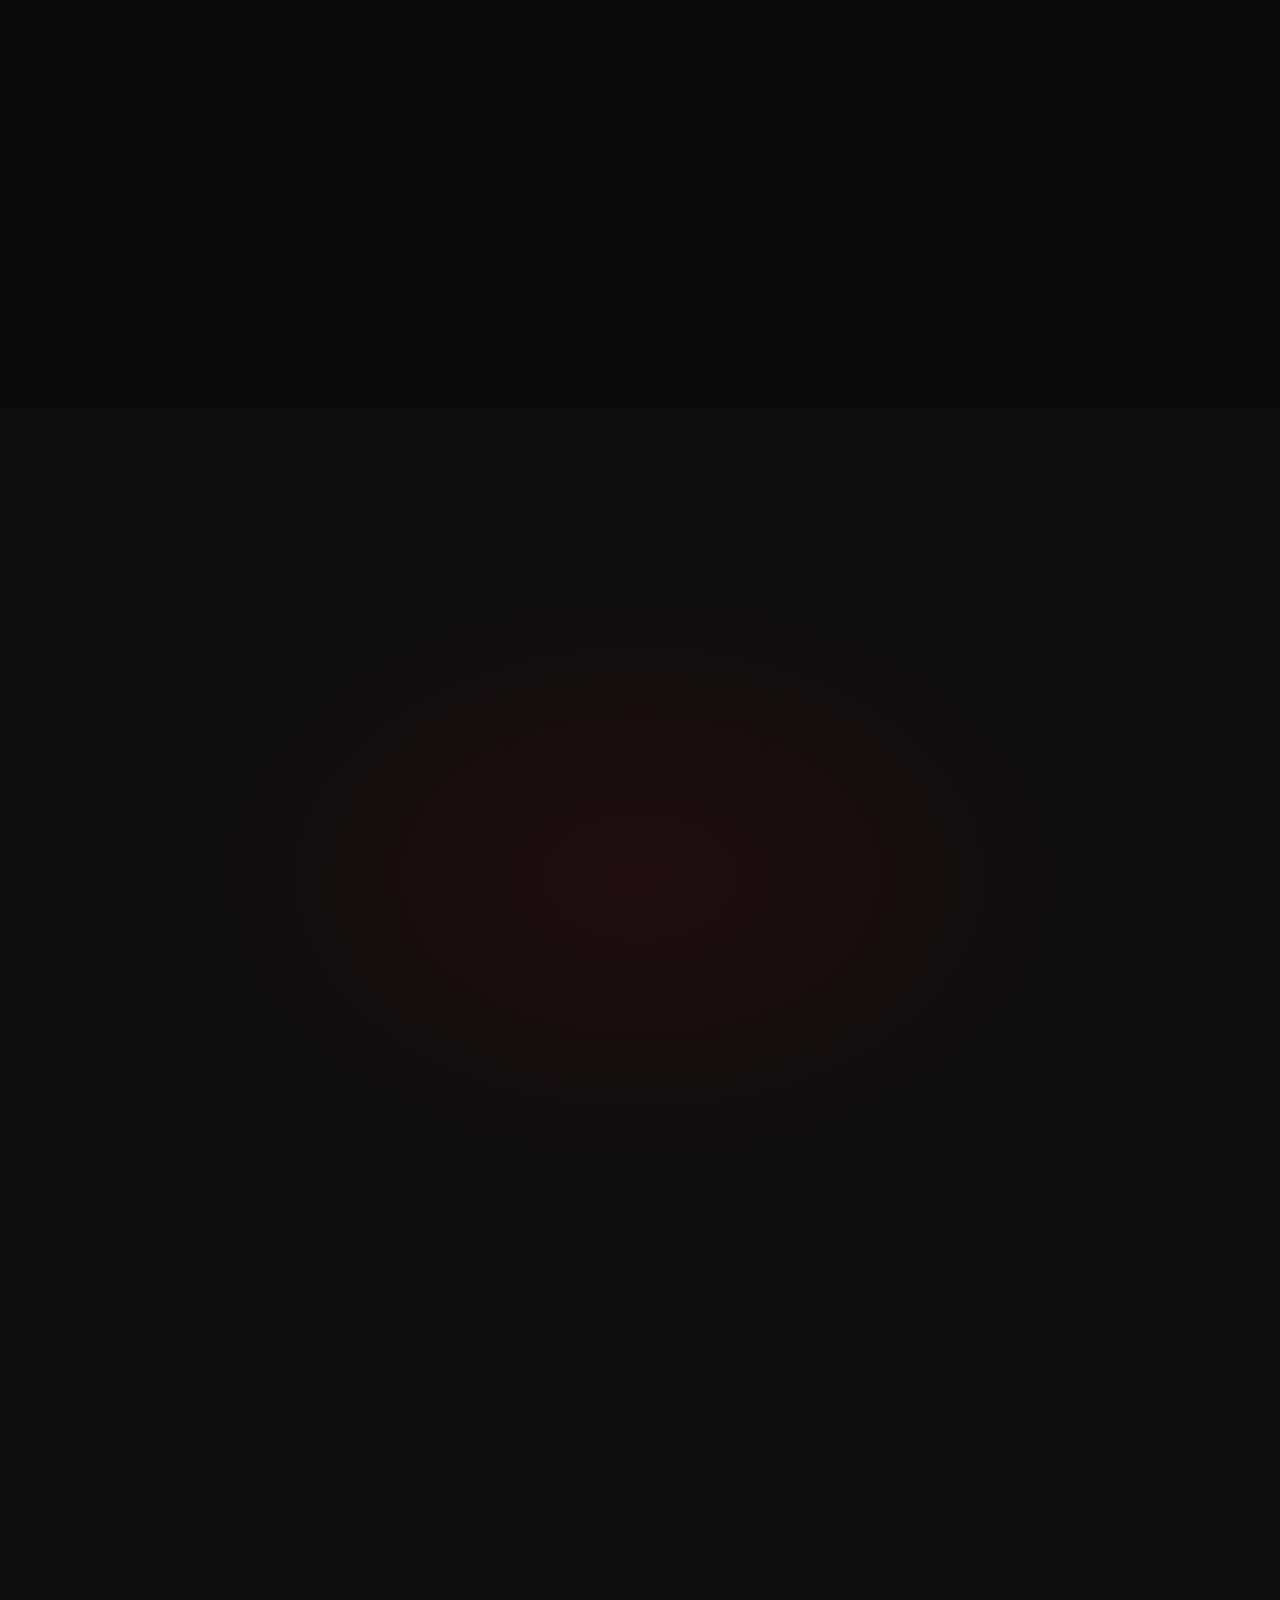
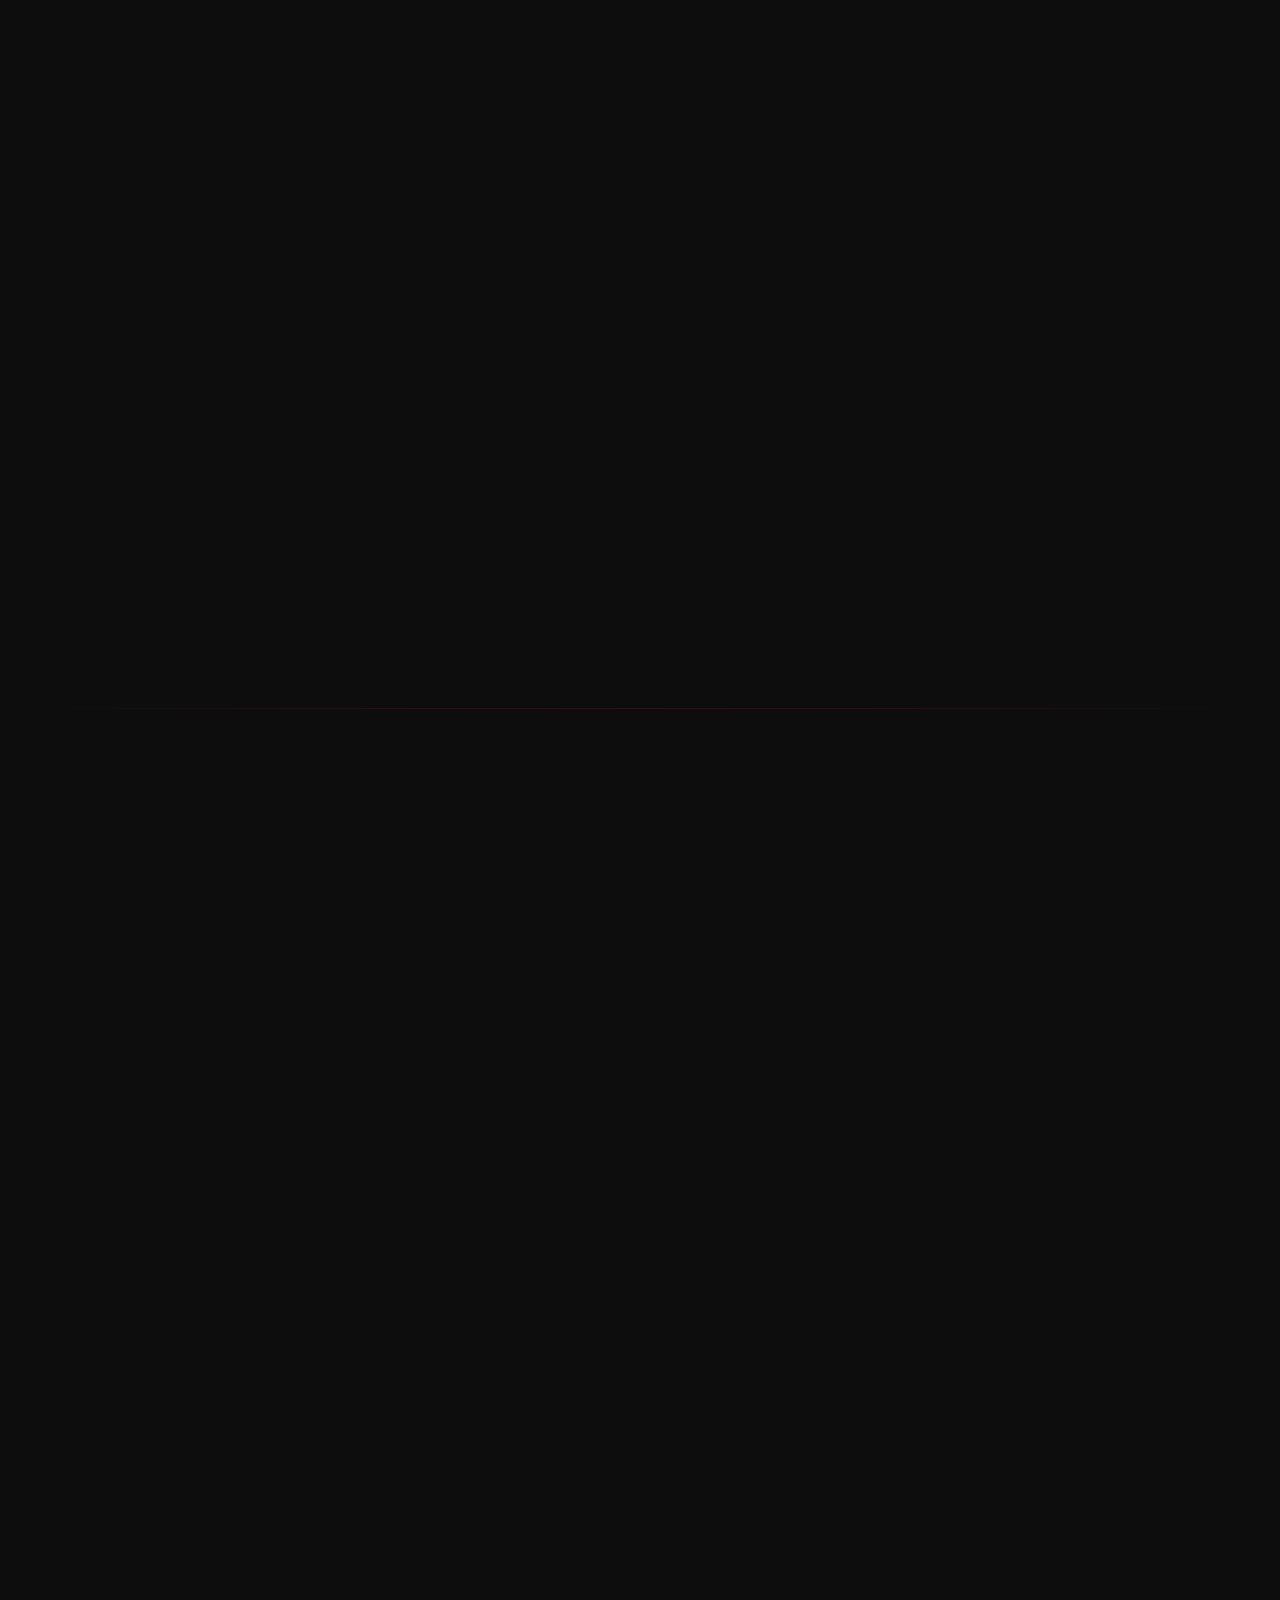
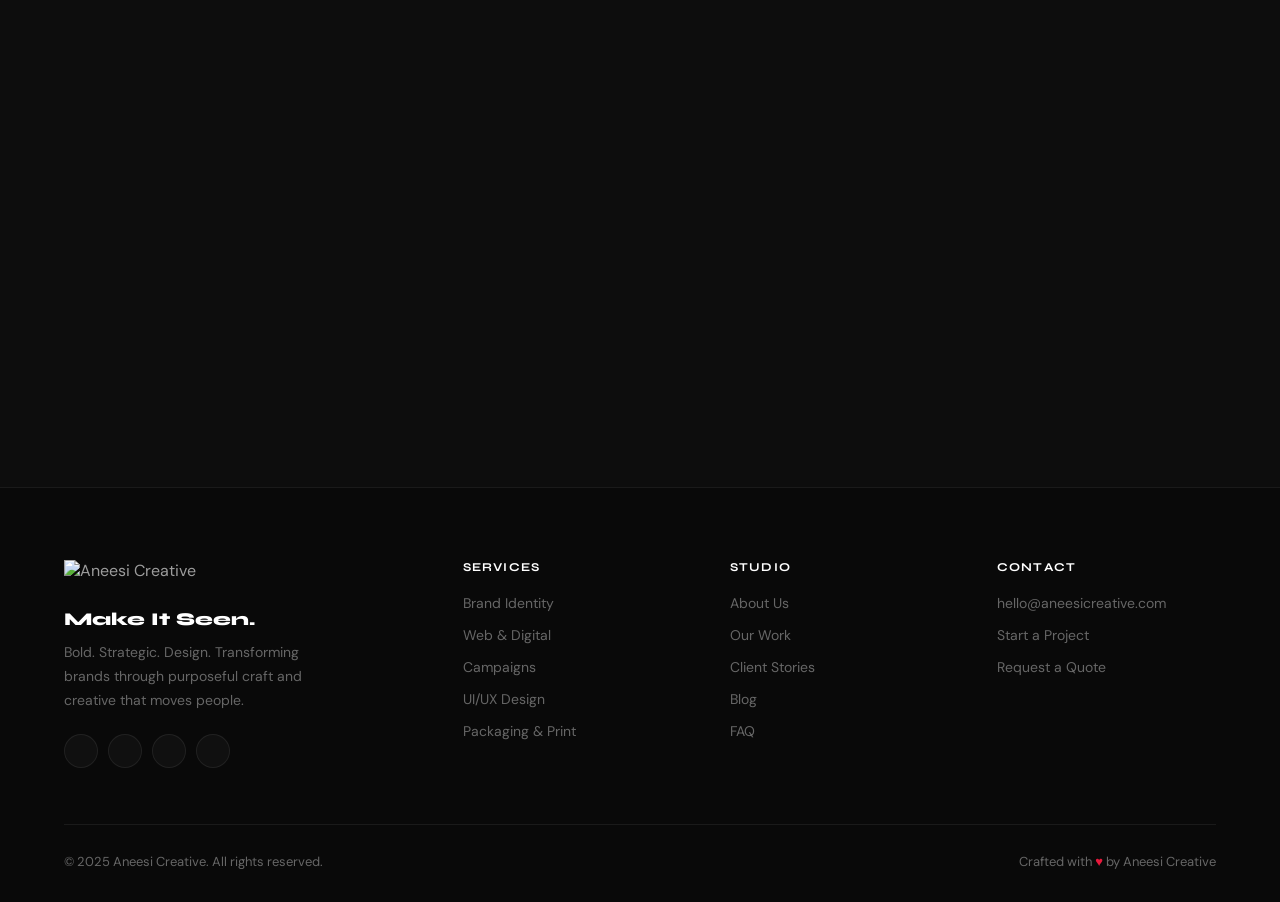
==== commit 5ea87b44: "Sync index.html with aneesicreative.html for Vercel deployment Brings Vercel entry point up to date " ====
--- a/index.html
+++ b/index.html
@@ -96,16 +96,19 @@
       border-bottom-color:var(--glass-bd);
     }
     /* Nav layout — logo left, links centered, button right — all within container */
-    .nav__wrap { display:flex; align-items:center; width:100%; }
-    .nav__logo { flex:none; }
+    .nav__wrap {
+      display:grid; grid-template-columns:auto 1fr auto;
+      align-items:center; width:100%;
+      column-gap:clamp(24px,3vw,52px);
+    }
     .nav__logo img { height:70px; width:auto; }
     .nav__links {
-      flex:1; display:flex; align-items:center; justify-content:center;
+      display:flex; align-items:center; justify-content:center;
       gap:clamp(24px,3vw,52px); white-space:nowrap; list-style:none;
     }
     .nav__links a { font-size:.875rem; font-weight:500; color:var(--muted); letter-spacing:.02em; transition:color .2s; }
     .nav__links a:hover { color:#fff; }
-    .nav__right { flex:none; display:flex; align-items:center; gap:14px; }
+    .nav__right { display:flex; align-items:center; gap:14px; justify-content:flex-end; }
     .nav__burger { display:none; flex-direction:column; gap:5px; padding:6px; }
     .nav__burger span { display:block; width:22px; height:2px; background:#fff; border-radius:2px; transition:all .3s; }
     .nav__burger.open span:nth-child(1) { transform:rotate(45deg) translate(5px,5px); }
@@ -742,6 +745,110 @@
       .principles__grid { grid-template-columns:1fr; }
       .about__stats { grid-template-columns:1fr 1fr; }
     }
+
+    /* ─── BLOG ─── */
+    .blog { padding:clamp(80px,12vw,160px) 0; background:var(--bg2); position:relative; overflow:hidden; }
+    .blog::before {
+      content:''; position:absolute; top:0; left:0; right:0; height:1px;
+      background:linear-gradient(90deg,transparent,rgba(232,25,60,.2),transparent);
+    }
+    .blog__grid { display:grid; grid-template-columns:1fr 1fr; gap:24px; }
+    .blog-card {
+      background:var(--glass); border:1px solid var(--glass-bd); border-radius:var(--r);
+      overflow:hidden; display:flex; flex-direction:column;
+      transition:all .35s cubic-bezier(.16,1,.3,1); position:relative;
+    }
+    .blog-card::after {
+      content:''; position:absolute; bottom:0; left:0; right:0; height:2px;
+      background:linear-gradient(90deg, var(--red), transparent);
+      transform:scaleX(0); transform-origin:left; transition:transform .4s ease;
+    }
+    .blog-card:hover { border-color:rgba(232,25,60,.22); transform:translateY(-6px); box-shadow:0 32px 64px rgba(0,0,0,.45), 0 0 48px rgba(232,25,60,.08); }
+    .blog-card:hover::after { transform:scaleX(1); }
+    .blog-card__vis { position:relative; aspect-ratio:16/9; overflow:hidden; flex-shrink:0; }
+    .blog-card__vis-inner { position:absolute; inset:0; transition:transform .6s cubic-bezier(.16,1,.3,1); }
+    .blog-card:hover .blog-card__vis-inner { transform:scale(1.06); }
+    /* Post 1 — AI Disruption: electric blue-purple tension */
+    .blog-vis-1 { background:linear-gradient(145deg,#050a1a 0%,#0a0520 40%,#06080f 100%); }
+    .blog-vis-1::before {
+      content:''; position:absolute; inset:0;
+      background:
+        radial-gradient(circle at 25% 35%, rgba(100,50,220,.38) 0%,transparent 45%),
+        radial-gradient(circle at 75% 70%, rgba(232,25,60,.22) 0%,transparent 35%),
+        radial-gradient(circle at 50% 50%, rgba(60,20,160,.15) 0%,transparent 60%);
+    }
+    .blog-vis-1::after {
+      content:''; position:absolute; inset:0;
+      background-image:
+        linear-gradient(rgba(100,50,220,.07) 1px, transparent 1px),
+        linear-gradient(90deg, rgba(100,50,220,.07) 1px, transparent 1px);
+      background-size:40px 40px;
+    }
+    /* Post 2 — AI Benefits: growth emerald-amber */
+    .blog-vis-2 { background:linear-gradient(145deg,#040f06 0%,#071505 40%,#0d0d04 100%); }
+    .blog-vis-2::before {
+      content:''; position:absolute; inset:0;
+      background:
+        radial-gradient(circle at 30% 40%, rgba(40,180,80,.32) 0%,transparent 45%),
+        radial-gradient(circle at 72% 65%, rgba(220,160,20,.22) 0%,transparent 40%),
+        radial-gradient(circle at 50% 50%, rgba(20,140,60,.12) 0%,transparent 65%);
+    }
+    .blog-vis-2::after {
+      content:''; position:absolute; inset:0;
+      background-image:
+        linear-gradient(rgba(40,180,80,.06) 1px, transparent 1px),
+        linear-gradient(90deg, rgba(40,180,80,.06) 1px, transparent 1px);
+      background-size:40px 40px;
+    }
+    .blog-card__vis-icon {
+      position:absolute; top:50%; left:50%; transform:translate(-50%,-50%);
+      z-index:2; opacity:.12; font-family:'Syne',sans-serif; font-weight:800;
+      font-size:clamp(80px,14vw,160px); color:#fff; line-height:1;
+      user-select:none; letter-spacing:-.04em; pointer-events:none;
+    }
+    .blog-card__cat-bar {
+      position:absolute; top:16px; left:16px; z-index:3;
+      display:flex; align-items:center; gap:8px;
+    }
+    .blog-card__cat {
+      font-size:.6rem; font-weight:700; letter-spacing:.13em; text-transform:uppercase;
+      color:var(--red); background:rgba(232,25,60,.1); border:1px solid rgba(232,25,60,.25);
+      padding:4px 10px; border-radius:var(--pill);
+    }
+    .blog-card__read-time {
+      font-size:.6rem; font-weight:600; letter-spacing:.1em; text-transform:uppercase;
+      color:rgba(255,255,255,.55); background:rgba(0,0,0,.45);
+      padding:4px 10px; border-radius:var(--pill); backdrop-filter:blur(6px);
+    }
+    .blog-card__body { padding:28px 30px 32px; display:flex; flex-direction:column; flex:1; }
+    .blog-card__date { font-size:.75rem; color:var(--muted); margin-bottom:12px; }
+    .blog-card__title {
+      font-family:'Syne',sans-serif; font-weight:800;
+      font-size:clamp(18px,1.8vw,24px); line-height:1.22; color:#fff;
+      margin-bottom:14px; letter-spacing:-.015em;
+    }
+    .blog-card__title a { color:inherit; transition:color .2s; }
+    .blog-card__title a:hover { color:var(--red); }
+    .blog-card__excerpt { font-size:.9rem; line-height:1.72; color:var(--body); margin-bottom:24px; flex:1; }
+    .blog-card__footer {
+      display:flex; align-items:center; justify-content:space-between;
+      border-top:1px solid var(--glass-bd); padding-top:18px;
+    }
+    .blog-card__author { display:flex; align-items:center; gap:10px; }
+    .blog-card__av {
+      width:32px; height:32px; border-radius:50%; flex-shrink:0;
+      background:linear-gradient(135deg,var(--red),#7d0d1e);
+      display:flex; align-items:center; justify-content:center;
+      font-family:'Syne',sans-serif; font-weight:700; font-size:.7rem; color:#fff;
+    }
+    .blog-card__author-name { font-family:'Syne',sans-serif; font-size:.8rem; font-weight:600; color:rgba(255,255,255,.75); }
+    .blog-card__read-btn {
+      display:inline-flex; align-items:center; gap:6px;
+      font-family:'Syne',sans-serif; font-size:.8rem; font-weight:700;
+      color:var(--red); letter-spacing:.04em; transition:gap .25s;
+    }
+    .blog-card:hover .blog-card__read-btn { gap:10px; }
+    @media (max-width:768px) { .blog__grid { grid-template-columns:1fr; } }
   </style>
 </head>
 <body>
@@ -759,6 +866,7 @@
         <li><a href="#work">Work</a></li>
         <li><a href="#serve">Our Services</a></li>
         <li><a href="#faq">FAQ</a></li>
+        <li><a href="#blog">Blog</a></li>
       </ul>
       <div class="nav__right">
         <a href="#contact" class="btn btn-red">Start a Project</a>
@@ -777,6 +885,7 @@
   <a href="#work"     class="drawer-link">Work</a>
   <a href="#serve"    class="drawer-link">Our Services</a>
   <a href="#faq"      class="drawer-link">FAQ</a>
+  <a href="#blog"     class="drawer-link">Blog</a>
   <a href="#contact"  class="btn btn-red">Start a Project</a>
 </nav>
 
@@ -1463,6 +1572,97 @@
   </div>
 </section>
 
+<!-- ═══════════════════════════ BLOG ═══════════════════════════ -->
+<section class="blog" id="blog" aria-label="Insights &amp; Articles">
+  <div class="container">
+
+    <div class="sec-head" data-reveal>
+      <p class="eyebrow">Insights</p>
+      <h2 class="h-display">Design <em>Thinking</em> <span class="accent">Meets</span> the Future</h2>
+      <p style="margin-top:16px;font-size:clamp(15px,1.4vw,18px);color:var(--body);max-width:580px;line-height:1.7;">
+        Perspectives from the studio — on design, technology, and the conversations shaping our industry.
+      </p>
+    </div>
+
+    <div class="blog__grid">
+
+      <!-- Post 1: AI Threat -->
+      <article class="blog-card" data-reveal itemscope itemtype="https://schema.org/BlogPosting">
+        <meta itemprop="datePublished" content="2025-02-18" />
+        <meta itemprop="author" content="Aneesi Creative" />
+        <a href="blog-ai-threat-designers.html" aria-label="Read: Why Graphic Designers See AI as a Threat">
+          <div class="blog-card__vis">
+            <div class="blog-card__vis-inner blog-vis-1"></div>
+            <div class="blog-card__vis-icon" aria-hidden="true">AI</div>
+            <div class="blog-card__cat-bar">
+              <span class="blog-card__cat">Industry</span>
+              <span class="blog-card__read-time">7 min read</span>
+            </div>
+          </div>
+        </a>
+        <div class="blog-card__body">
+          <time class="blog-card__date" datetime="2025-02-18">February 18, 2025</time>
+          <h3 class="blog-card__title" itemprop="headline">
+            <a href="blog-ai-threat-designers.html">Why Graphic Designers See AI as a Threat</a>
+          </h3>
+          <p class="blog-card__excerpt" itemprop="description">
+            AI can generate a logo in 4 seconds. A full brand identity in minutes. For designers who spent years mastering craft, that's not just unsettling — it's existential. Here's what's really happening in the design industry, and why the conversation is more nuanced than the headlines suggest.
+          </p>
+          <div class="blog-card__footer">
+            <div class="blog-card__author">
+              <div class="blog-card__av" aria-hidden="true">AC</div>
+              <span class="blog-card__author-name">Aneesi Creative</span>
+            </div>
+            <a href="blog-ai-threat-designers.html" class="blog-card__read-btn">
+              Read Article <i data-lucide="arrow-right" width="14" height="14"></i>
+            </a>
+          </div>
+        </div>
+      </article>
+
+      <!-- Post 2: AI Benefits -->
+      <article class="blog-card" data-reveal itemscope itemtype="https://schema.org/BlogPosting">
+        <meta itemprop="datePublished" content="2025-03-05" />
+        <meta itemprop="author" content="Aneesi Creative" />
+        <a href="blog-ai-benefits.html" aria-label="Read: Everyone Needs AI in their Life TODAY">
+          <div class="blog-card__vis">
+            <div class="blog-card__vis-inner blog-vis-2"></div>
+            <div class="blog-card__vis-icon" aria-hidden="true">AI</div>
+            <div class="blog-card__cat-bar">
+              <span class="blog-card__cat">Technology</span>
+              <span class="blog-card__read-time">8 min read</span>
+            </div>
+          </div>
+        </a>
+        <div class="blog-card__body">
+          <time class="blog-card__date" datetime="2025-03-05">March 5, 2025</time>
+          <h3 class="blog-card__title" itemprop="headline">
+            <a href="blog-ai-benefits.html">Everyone Needs AI in Their Life TODAY</a>
+          </h3>
+          <p class="blog-card__excerpt" itemprop="description">
+            You are already using AI — whether you realise it or not. But the people deliberately putting it to work are operating at a different speed entirely. Here's why artificial intelligence isn't a future consideration. It is a present necessity.
+          </p>
+          <div class="blog-card__footer">
+            <div class="blog-card__author">
+              <div class="blog-card__av" aria-hidden="true">AC</div>
+              <span class="blog-card__author-name">Aneesi Creative</span>
+            </div>
+            <a href="blog-ai-benefits.html" class="blog-card__read-btn">
+              Read Article <i data-lucide="arrow-right" width="14" height="14"></i>
+            </a>
+          </div>
+        </div>
+      </article>
+
+    </div>
+
+    <div style="display:flex;justify-content:center;margin-top:44px;" data-reveal>
+      <a href="#blog" class="btn btn-ghost btn-lg">View All Articles</a>
+    </div>
+
+  </div>
+</section>
+
 <!-- ═══════════════════════════ FOOTER ═══════════════════════════ -->
 <footer class="footer" role="contentinfo">
   <div class="container">
@@ -1497,6 +1697,7 @@
           <li><a href="#about">About Us</a></li>
           <li><a href="#work">Our Work</a></li>
           <li><a href="#testimonials">Client Stories</a></li>
+          <li><a href="#blog">Blog</a></li>
           <li><a href="#faq">FAQ</a></li>
         </ul>
       </div>
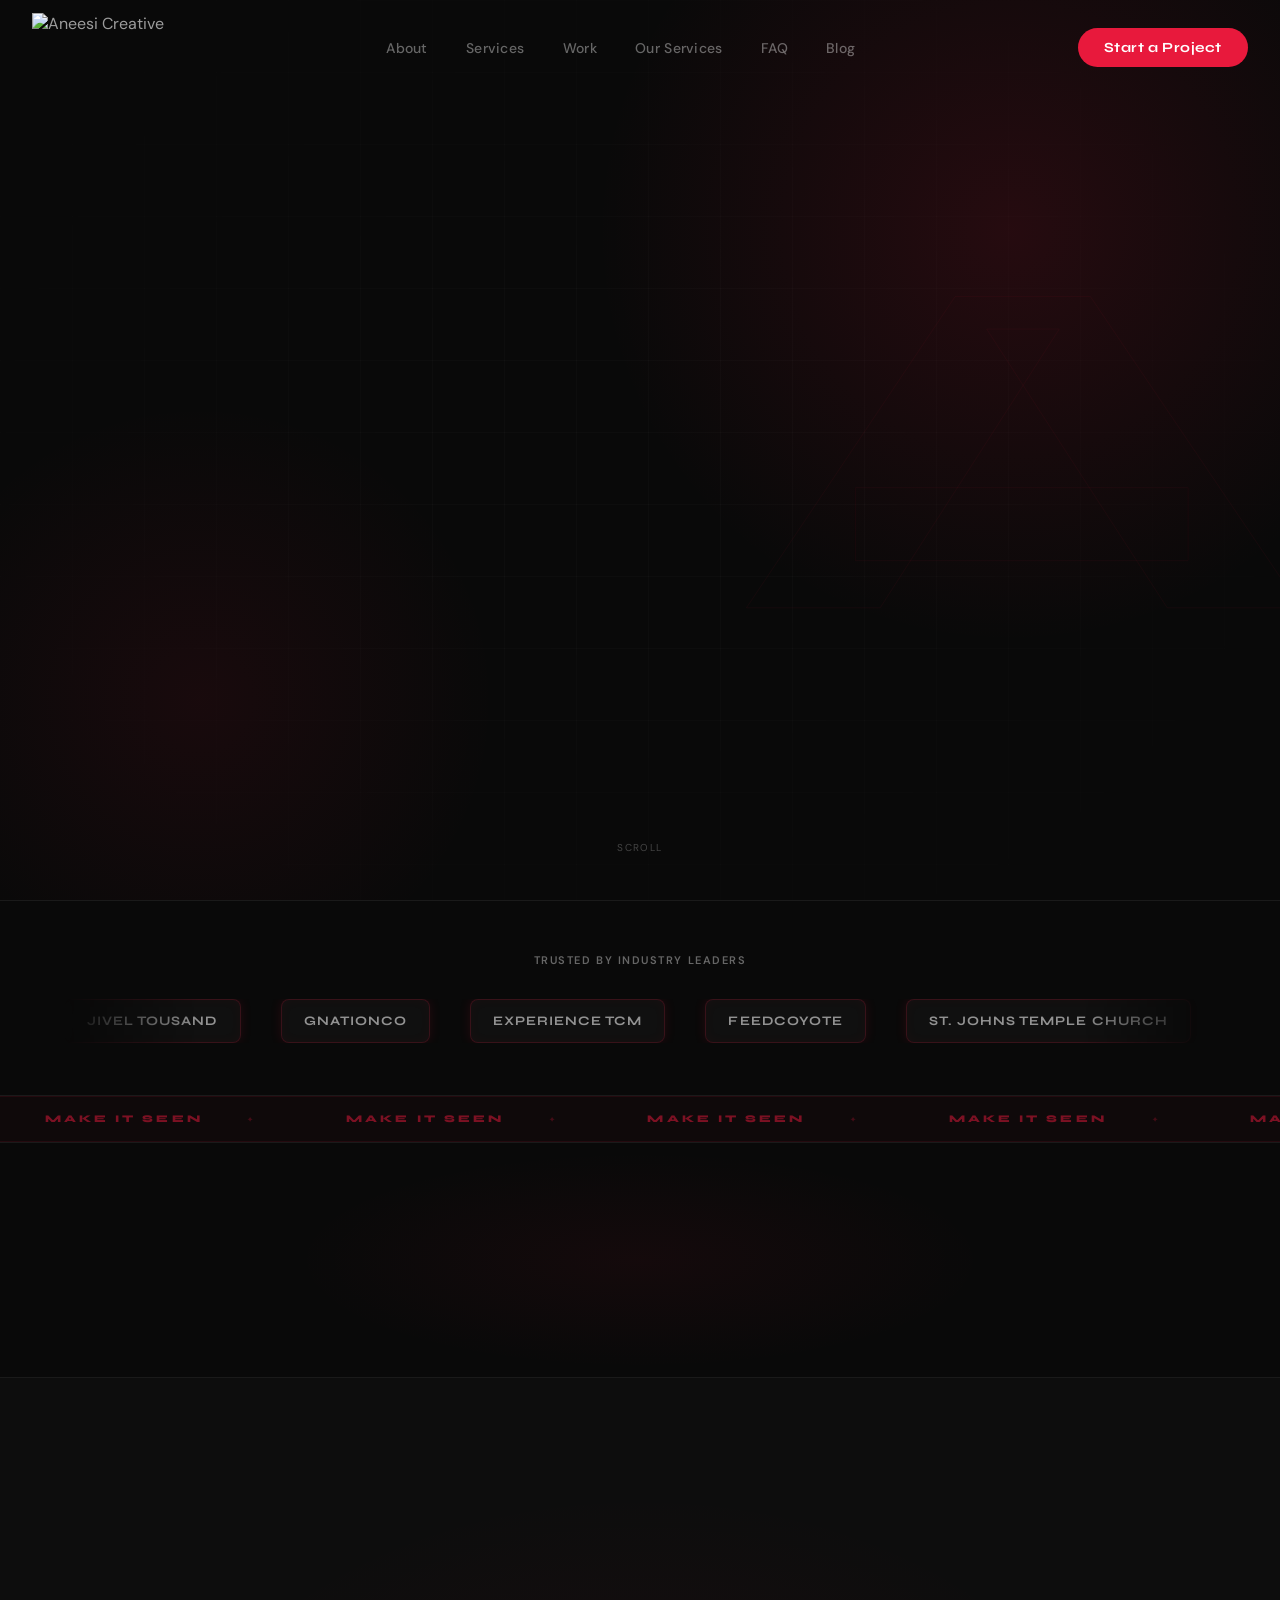
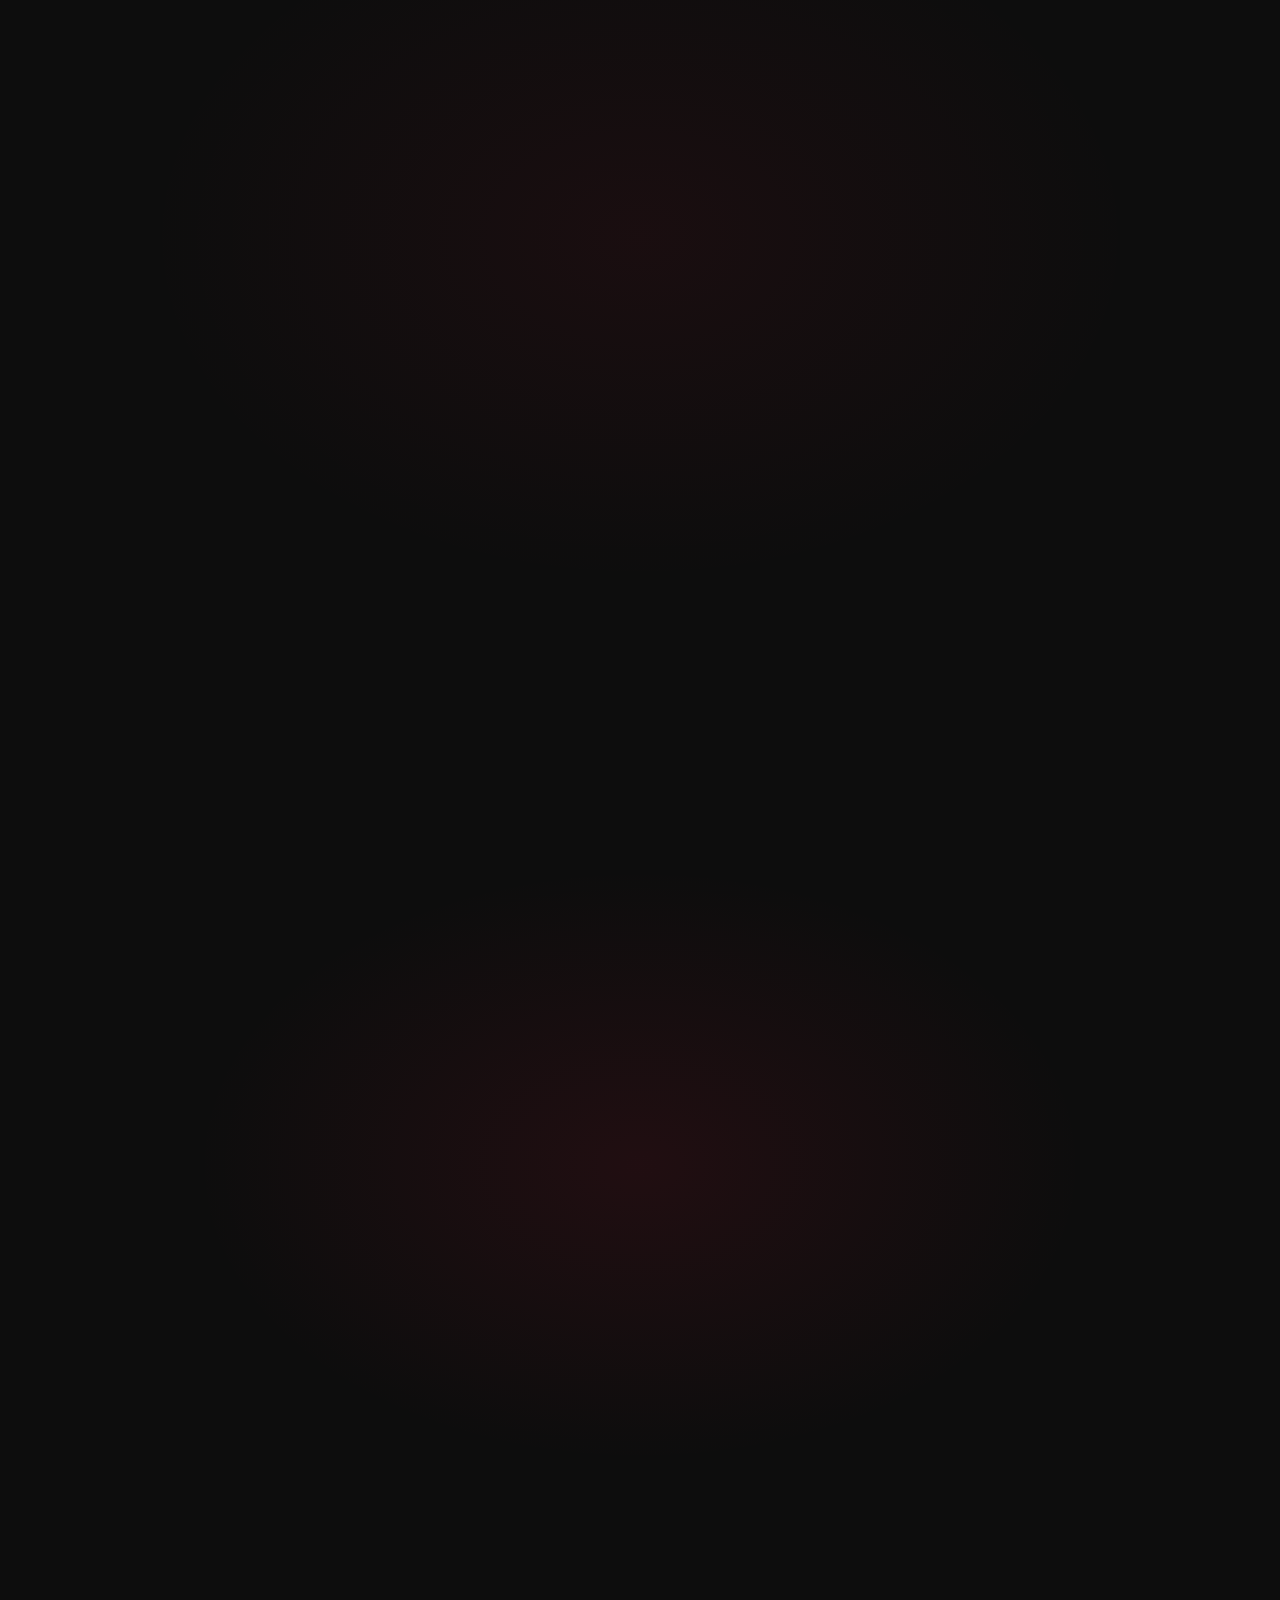
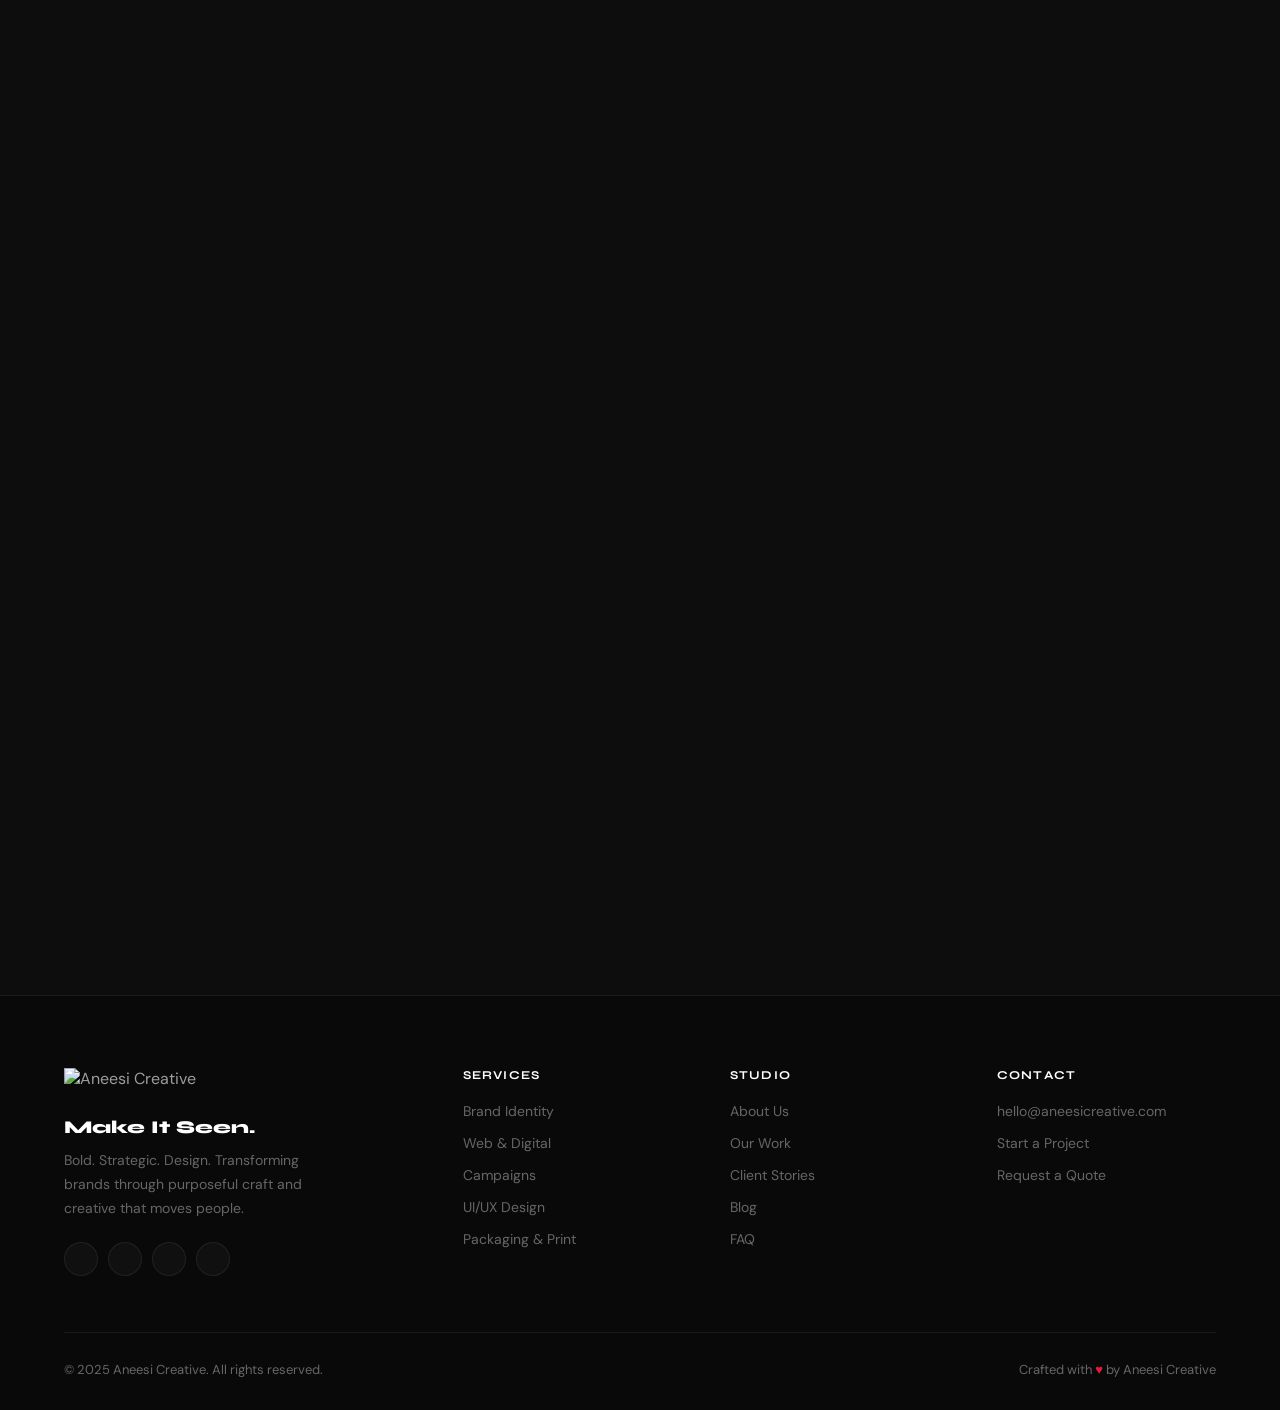
==== commit 6a9664d3: "Split single-page site into separate multi-page architecture - Extract all CSS into css/main.css (sh" ====
--- a/index.html
+++ b/index.html
@@ -10,883 +10,42 @@
   <link href="https://fonts.googleapis.com/css2?family=Syne:wght@400;500;600;700;800&family=DM+Sans:ital,opsz,wght@0,9..40,300;0,9..40,400;0,9..40,500;0,9..40,600;1,9..40,300;1,9..40,400&display=swap" rel="stylesheet" />
   <script src="https://unpkg.com/lucide@latest/dist/umd/lucide.js"></script>
   <script src="https://unpkg.com/three@0.160.0/build/three.min.js"></script>
-
-  <style>
-    /* ─── DESIGN TOKENS ─── */
-    :root {
-      --red:        #E8193C;
-      --red-dark:   #C4102D;
-      --red-glow:   rgba(232,25,60,.16);
-      --red-glow-s: rgba(232,25,60,.07);
-      --bg:         #090909;
-      --bg2:        #0d0d0d;
-      --bg3:        #111111;
-      --glass:      rgba(255,255,255,.03);
-      --glass-bd:   rgba(255,255,255,.07);
-      --glass-hv:   rgba(255,255,255,.055);
-      --white:      #ffffff;
-      --body:       rgba(255,255,255,.6);
-      --muted:      rgba(255,255,255,.38);
-      --nav-h:      96px;
-      --r:          14px;
-      --pill:       100px;
-      --max:        1280px;
-      --px:         clamp(20px,5vw,80px);
-    }
-    *, *::before, *::after { box-sizing:border-box; margin:0; padding:0; }
-    html { scroll-behavior:smooth; -webkit-font-smoothing:antialiased; -moz-osx-font-smoothing:grayscale; }
-    body { font-family:'DM Sans',sans-serif; background:var(--bg); color:var(--body); overflow-x:hidden; }
-    img  { display:block; max-width:100%; }
-    a    { text-decoration:none; color:inherit; }
-    ul   { list-style:none; }
-    button { font-family:inherit; cursor:pointer; border:none; background:none; }
-
-    /* ─── LAYOUT ─── */
-    .container { max-width:var(--max); margin:0 auto; padding:0 var(--px); }
-
-    /* ─── REVEAL ─── */
-    [data-reveal] {
-      opacity:0;
-      transform:translateY(36px);
-      transition:opacity .7s cubic-bezier(.16,1,.3,1), transform .7s cubic-bezier(.16,1,.3,1);
-    }
-    [data-reveal="left"]  { transform:translateX(-36px); }
-    [data-reveal="right"] { transform:translateX(36px); }
-    [data-reveal="scale"] { transform:scale(.93); }
-    [data-reveal].on { opacity:1; transform:none; }
-
-    /* ─── BUTTONS ─── */
-    .btn {
-      display:inline-flex; align-items:center; gap:8px;
-      border-radius:var(--pill);
-      font-family:'Syne',sans-serif; font-weight:700; font-size:.875rem;
-      letter-spacing:.04em; padding:11px 26px;
-      transition:all .25s ease; white-space:nowrap;
-    }
-    .btn-red  { background:var(--red); color:#fff; }
-    .btn-red:hover  { background:var(--red-dark); transform:translateY(-2px); box-shadow:0 10px 30px var(--red-glow); }
-    .btn-ghost { background:transparent; color:#fff; border:1px solid var(--glass-bd); }
-    .btn-ghost:hover { border-color:rgba(255,255,255,.22); background:var(--glass-hv); transform:translateY(-2px); }
-    .btn-lg { padding:15px 36px; font-size:.9375rem; }
-
-    /* ─── SECTION HEADER ─── */
-    .eyebrow {
-      display:inline-flex; align-items:center; gap:10px;
-      font-size:.6875rem; font-weight:600; letter-spacing:.14em; text-transform:uppercase;
-      color:var(--red); margin-bottom:16px;
-    }
-    .eyebrow::before { content:''; width:22px; height:1px; background:var(--red); }
-    .h-display {
-      font-family:'Syne',sans-serif; font-weight:800;
-      font-size:clamp(36px,5vw,64px); line-height:1.06; letter-spacing:-.025em; color:#fff;
-    }
-    .h-display em { font-style:italic; font-weight:400; color:var(--muted); }
-    .accent { color:var(--red); }
-
-    /* ─── NAV ─── */
-    .nav {
-      position:fixed; top:0; left:0; right:0; z-index:200;
-      height:var(--nav-h); display:flex; align-items:center;
-      transition:background .35s, backdrop-filter .35s, border-color .35s;
-      border-bottom:1px solid transparent;
-    }
-    .nav.scrolled {
-      background:rgba(9,9,9,.88);
-      backdrop-filter:blur(20px); -webkit-backdrop-filter:blur(20px);
-      border-bottom-color:var(--glass-bd);
-    }
-    /* Nav layout — logo left, links centered, button right — all within container */
-    .nav__wrap {
-      display:grid; grid-template-columns:auto 1fr auto;
-      align-items:center; width:100%;
-      column-gap:clamp(24px,3vw,52px);
-    }
-    .nav__logo img { height:70px; width:auto; }
-    .nav__links {
-      display:flex; align-items:center; justify-content:center;
-      gap:clamp(24px,3vw,52px); white-space:nowrap; list-style:none;
-    }
-    .nav__links a { font-size:.875rem; font-weight:500; color:var(--muted); letter-spacing:.02em; transition:color .2s; }
-    .nav__links a:hover { color:#fff; }
-    .nav__right { display:flex; align-items:center; gap:14px; justify-content:flex-end; }
-    .nav__burger { display:none; flex-direction:column; gap:5px; padding:6px; }
-    .nav__burger span { display:block; width:22px; height:2px; background:#fff; border-radius:2px; transition:all .3s; }
-    .nav__burger.open span:nth-child(1) { transform:rotate(45deg) translate(5px,5px); }
-    .nav__burger.open span:nth-child(2) { opacity:0; transform:translateX(-8px); }
-    .nav__burger.open span:nth-child(3) { transform:rotate(-45deg) translate(5px,-5px); }
-    /* Mobile drawer */
-    .nav__drawer {
-      display:none; position:fixed; top:var(--nav-h); left:0; right:0;
-      background:rgba(9,9,9,.97); backdrop-filter:blur(20px);
-      padding:28px var(--px) 40px; flex-direction:column; gap:4px;
-      border-bottom:1px solid var(--glass-bd); z-index:199;
-    }
-    .nav__drawer.open { display:flex; }
-    .nav__drawer a {
-      font-family:'Syne',sans-serif; font-size:1.25rem; font-weight:700; color:#fff;
-      padding:14px 0; border-bottom:1px solid var(--glass-bd);
-    }
-    .nav__drawer .btn { margin-top:16px; align-self:flex-start; }
-
-    /* ─── HERO ─── */
-    .hero {
-      position:relative; min-height:100vh;
-      display:flex; flex-direction:column; justify-content:center;
-      padding-top:var(--nav-h); overflow:hidden;
-    }
-    /* BG layers */
-    .hero__grid {
-      position:absolute; inset:0; pointer-events:none;
-      background-image:
-        linear-gradient(rgba(255,255,255,.018) 1px, transparent 1px),
-        linear-gradient(90deg, rgba(255,255,255,.018) 1px, transparent 1px);
-      background-size:72px 72px;
-      -webkit-mask-image:radial-gradient(ellipse 80% 90% at 50% 50%, #000 20%, transparent 80%);
-      mask-image:radial-gradient(ellipse 80% 90% at 50% 50%, #000 20%, transparent 80%);
-    }
-    .hero__glow-a {
-      position:absolute; pointer-events:none;
-      width:900px; height:900px; border-radius:50%;
-      background:radial-gradient(circle, rgba(232,25,60,.13) 0%, transparent 65%);
-      top:-220px; right:-180px;
-      animation:floatGlow 9s ease-in-out infinite;
-    }
-    .hero__glow-b {
-      position:absolute; pointer-events:none;
-      width:600px; height:600px; border-radius:50%;
-      background:radial-gradient(circle, rgba(232,25,60,.07) 0%, transparent 70%);
-      bottom:-100px; left:-100px;
-      animation:floatGlow 12s ease-in-out infinite reverse;
-    }
-    @keyframes floatGlow {
-      0%,100% { transform:translateY(0) scale(1); }
-      50%      { transform:translateY(-28px) scale(1.04); }
-    }
-    /* Giant A watermark */
-    .hero__wm {
-      position:absolute; right:-2%; top:50%; transform:translateY(-50%);
-      font-family:'Syne',sans-serif; font-weight:800;
-      font-size:clamp(280px,38vw,580px); line-height:1;
-      color:transparent; -webkit-text-stroke:1px rgba(232,25,60,.05);
-      pointer-events:none; user-select:none; z-index:0;
-    }
-    .hero__content { position:relative; z-index:1; padding:80px 0 100px; }
-    .hero__pill {
-      display:inline-flex; align-items:center; gap:8px;
-      font-size:.6875rem; font-weight:600; letter-spacing:.12em; text-transform:uppercase;
-      color:var(--red); padding:6px 14px;
-      border:1px solid rgba(232,25,60,.25); border-radius:var(--pill);
-      background:rgba(232,25,60,.06); margin-bottom:32px;
-    }
-    .hero__pill::before {
-      content:''; width:6px; height:6px; border-radius:50%; background:var(--red);
-      animation:pulse 2s ease-in-out infinite;
-    }
-    @keyframes pulse { 0%,100% { opacity:1; transform:scale(1); } 50% { opacity:.4; transform:scale(.7); } }
-    .hero__h1 {
-      font-family:'Syne',sans-serif; font-weight:800;
-      font-size:56px; line-height:1.1; letter-spacing:-.02em;
-      color:#fff; margin-bottom:32px;
-    }
-    .hero__h1 .light { font-weight:400; font-style:italic; color:rgba(255,255,255,.35); }
-    .hero__sub {
-      font-size:clamp(16px,1.4vw,19px); font-weight:300; line-height:1.7;
-      color:var(--body); max-width:500px; margin-bottom:48px;
-    }
-    .hero__actions { display:flex; align-items:center; gap:14px; flex-wrap:wrap; }
-    .hero__scroll {
-      position:absolute; bottom:40px; left:50%; transform:translateX(-50%);
-      display:flex; flex-direction:column; align-items:center; gap:6px;
-      z-index:1; opacity:.4; animation:bounce 2.5s ease-in-out infinite;
-    }
-    .hero__scroll span { font-size:.625rem; letter-spacing:.14em; text-transform:uppercase; }
-    @keyframes bounce { 0%,100% { transform:translateX(-50%) translateY(0); } 50% { transform:translateX(-50%) translateY(7px); } }
-
-    /* ─── ABOUT ─── */
-    .about {
-      padding:clamp(80px,12vw,160px) 0;
-      background:var(--bg2); position:relative; overflow:hidden;
-    }
-    .about::before {
-      content:''; position:absolute; top:0; left:0; right:0; height:1px;
-      background:linear-gradient(90deg,transparent,rgba(232,25,60,.2),transparent);
-    }
-    .about__grid { display:grid; grid-template-columns:1fr 1fr; gap:clamp(48px,7vw,100px); align-items:center; }
-    .about__h2 {
-      font-family:'Syne',sans-serif; font-weight:800;
-      font-size:clamp(40px,5.5vw,76px); line-height:1.03; letter-spacing:-.025em; color:#fff;
-    }
-    .about__h2 em { font-weight:400; font-style:italic; color:rgba(255,255,255,.35); }
-    .about__body { font-size:clamp(15px,1.35vw,18px); line-height:1.78; color:var(--body); margin-bottom:36px; }
-    .about__list { display:flex; flex-direction:column; gap:14px; }
-    .about__li {
-      display:flex; align-items:center; gap:14px;
-      font-size:.9375rem; font-weight:500; color:rgba(255,255,255,.7);
-    }
-    .about__li::before { content:''; width:20px; height:2px; background:var(--red); flex-shrink:0; }
-
-    /* ─── SERVICES ─── */
-    .services { padding:clamp(80px,12vw,160px) 0; background:var(--bg); }
-    .sec-head { margin-bottom:clamp(48px,6vw,80px); }
-    .services__grid { display:grid; grid-template-columns:repeat(3,1fr); gap:18px; }
-    .svc {
-      background:var(--glass); border:1px solid var(--glass-bd); border-radius:var(--r);
-      padding:34px 30px 44px; position:relative; overflow:hidden;
-      transition:all .35s cubic-bezier(.16,1,.3,1);
-    }
-    .svc::before {
-      content:''; position:absolute; inset:0;
-      background:radial-gradient(circle at 0% 0%, var(--red-glow-s) 0%, transparent 55%);
-      opacity:0; transition:opacity .35s;
-    }
-    .svc::after {
-      content:''; position:absolute; bottom:0; left:0; right:0; height:2px;
-      background:linear-gradient(90deg, var(--red), transparent);
-      transform:scaleX(0); transform-origin:left; transition:transform .4s ease;
-    }
-    .svc:hover { border-color:rgba(232,25,60,.18); background:var(--glass-hv); transform:translateY(-5px); box-shadow:0 24px 60px rgba(0,0,0,.35); }
-    .svc:hover::before { opacity:1; }
-    .svc:hover::after  { transform:scaleX(1); }
-    .svc__icon {
-      width:46px; height:46px; border-radius:11px;
-      background:rgba(232,25,60,.1); display:flex; align-items:center; justify-content:center;
-      color:var(--red); margin-bottom:22px;
-    }
-    .svc__num { font-size:.625rem; font-weight:700; letter-spacing:.14em; color:var(--red); opacity:.55; margin-bottom:10px; }
-    .svc__title { font-family:'Syne',sans-serif; font-size:1.1875rem; font-weight:700; color:#fff; margin-bottom:10px; line-height:1.3; }
-    .svc__desc  { font-size:.875rem; line-height:1.68; color:var(--muted); }
-    .svc__arrow {
-      position:absolute; bottom:26px; right:26px; color:var(--red);
-      opacity:0; transform:translateX(-6px); transition:all .3s;
-    }
-    .svc:hover .svc__arrow { opacity:1; transform:none; }
-    /* 6th card accent */
-    .svc--accent { background:rgba(232,25,60,.05); border-color:rgba(232,25,60,.16); }
-
-    /* ─── WORK ─── */
-    .work { padding:clamp(80px,12vw,160px) 0; background:var(--bg2); }
-    .work__grid { display:grid; grid-template-columns:repeat(12,1fr); gap:14px; }
-    .wi {
-      position:relative; overflow:hidden; border-radius:var(--r);
-      background:var(--bg3); border:1px solid var(--glass-bd); cursor:pointer;
-    }
-    .wi--hero { grid-column:span 8; aspect-ratio:16/10; }
-    .wi--a    { grid-column:span 4; aspect-ratio:3/4; }
-    .wi--b    { grid-column:span 4; aspect-ratio:4/5; }
-    .wi--c    { grid-column:span 4; aspect-ratio:4/5; }
-    .wi--d    { grid-column:span 4; aspect-ratio:4/5; }
-    .wi__vis  { position:absolute; inset:0; transition:transform .55s cubic-bezier(.16,1,.3,1); }
-    .wi:hover .wi__vis { transform:scale(1.06); }
-    /* Project colour palettes — placeholder art */
-    .p1 .wi__vis { background:linear-gradient(145deg,#130508 0%,#2a0710 60%,#0d0204 100%); }
-    .p1 .wi__vis::after { content:''; position:absolute; inset:0; background:radial-gradient(circle at 30% 40%, rgba(232,25,60,.4) 0%,transparent 45%), radial-gradient(circle at 72% 65%, rgba(180,15,40,.2) 0%,transparent 40%); }
-    .p2 .wi__vis { background:linear-gradient(145deg,#08080f 0%,#0f0d20 100%); }
-    .p2 .wi__vis::after { content:''; position:absolute; inset:0; background:radial-gradient(circle at 50% 35%, rgba(80,50,200,.25) 0%,transparent 50%); }
-    .p3 .wi__vis { background:linear-gradient(145deg,#080f0a 0%,#0c1c0e 100%); }
-    .p3 .wi__vis::after { content:''; position:absolute; inset:0; background:radial-gradient(circle at 55% 50%, rgba(40,160,90,.22) 0%,transparent 50%); }
-    .p4 .wi__vis { background:linear-gradient(145deg,#0f0c07 0%,#1c1509 100%); }
-    .p4 .wi__vis::after { content:''; position:absolute; inset:0; background:radial-gradient(circle at 45% 55%, rgba(200,150,20,.2) 0%,transparent 50%); }
-    .p5 .wi__vis { background:linear-gradient(145deg,#0f080f 0%,#1c0d1c 100%); }
-    .p5 .wi__vis::after { content:''; position:absolute; inset:0; background:radial-gradient(circle at 50% 40%, rgba(160,40,180,.22) 0%,transparent 50%); }
-    .wi__tag {
-      position:absolute; top:18px; left:18px; z-index:2;
-      font-size:.625rem; font-weight:700; letter-spacing:.12em; text-transform:uppercase;
-      color:var(--red); background:rgba(232,25,60,.1); border:1px solid rgba(232,25,60,.22);
-      padding:4px 10px; border-radius:var(--pill);
-    }
-    /* Permanent bar on hero item */
-    .wi--hero .wi__bar {
-      position:absolute; bottom:0; left:0; right:0; z-index:2; padding:28px 28px 24px;
-      background:linear-gradient(to top, rgba(9,9,9,.92) 0%,transparent 100%);
-    }
-    .wi__name { font-family:'Syne',sans-serif; font-weight:700; font-size:clamp(18px,2vw,26px); color:#fff; margin-bottom:4px; }
-    .wi__cat  { font-size:.8125rem; color:var(--muted); margin-bottom:8px; }
-    .wi__res  { font-size:.875rem; font-weight:600; color:var(--red); }
-    .wi__overlay {
-      position:absolute; inset:0; z-index:3; padding:24px;
-      background:linear-gradient(to top, rgba(9,9,9,.94) 0%,rgba(9,9,9,.3) 55%,transparent 100%);
-      display:flex; flex-direction:column; justify-content:flex-end;
-      opacity:0; transition:opacity .35s;
-    }
-    .wi:hover .wi__overlay { opacity:1; }
-    .wi--hero .wi__overlay { display:none; }
-    .work__foot { display:flex; justify-content:center; margin-top:44px; }
-
-    /* ─── STATS ─── */
-    .stats {
-      padding:56px 0; background:var(--bg);
-      border-top:1px solid var(--glass-bd); border-bottom:1px solid var(--glass-bd);
-      position:relative; overflow:hidden;
-    }
-    .stats::before {
-      content:''; position:absolute; top:50%; left:50%; transform:translate(-50%,-50%);
-      width:700px; height:220px; pointer-events:none;
-      background:radial-gradient(ellipse, rgba(232,25,60,.05) 0%,transparent 70%);
-    }
-    .stats__grid { display:grid; grid-template-columns:repeat(4,1fr); position:relative; z-index:1; }
-    .stat { display:flex; flex-direction:column; align-items:center; text-align:center; padding:20px 24px; position:relative; }
-    .stat:not(:last-child)::after { content:''; position:absolute; right:0; top:15%; bottom:15%; width:1px; background:var(--glass-bd); }
-    .stat__n { font-family:'Syne',sans-serif; font-size:clamp(32px,4.5vw,56px); font-weight:800; color:#fff; line-height:1; margin-bottom:8px; }
-    .stat__n span { color:var(--red); }
-    .stat__l { font-size:.875rem; color:var(--muted); }
-
-    /* ─── TESTIMONIALS (floating cards) ─── */
-    .testi {
-      padding:clamp(80px,12vw,160px) 0;
-      background:var(--bg2); position:relative; overflow:hidden;
-    }
-    .testi__glow {
-      position:absolute; top:50%; left:50%; transform:translate(-50%,-50%);
-      width:1000px; height:700px; pointer-events:none;
-      background:radial-gradient(ellipse, rgba(232,25,60,.06) 0%,transparent 70%);
-    }
-    .testi__cards {
-      display:grid; grid-template-columns:repeat(3,1fr); gap:24px;
-      margin-top:clamp(40px,5vw,64px); align-items:start;
-      perspective:1400px;
-    }
-    .tc {
-      background:var(--glass); border:1px solid var(--glass-bd); border-radius:var(--r);
-      padding:clamp(28px,3vw,40px); position:relative; overflow:hidden;
-      transform-style:preserve-3d; will-change:transform;
-      transition:box-shadow .4s ease, border-color .4s ease;
-      cursor:default;
-    }
-    .tc:nth-child(1) { animation:floatCard1 7s ease-in-out infinite; }
-    .tc:nth-child(2) { animation:floatCard2 9s ease-in-out infinite; }
-    .tc:nth-child(3) { animation:floatCard3 8s ease-in-out infinite; }
-    @keyframes floatCard1 { 0%,100%{transform:translateY(0)}    50%{transform:translateY(-12px)} }
-    @keyframes floatCard2 { 0%,100%{transform:translateY(32px)} 50%{transform:translateY(18px)} }
-    @keyframes floatCard3 { 0%,100%{transform:translateY(16px)} 50%{transform:translateY(4px)} }
-    .tc.tilting { animation-play-state:paused; }
-    .tc::before {
-      content:''; position:absolute; inset:0;
-      background:radial-gradient(circle at var(--mx,30%) var(--my,30%), rgba(232,25,60,.09) 0%, transparent 60%);
-      opacity:0; transition:opacity .35s; pointer-events:none;
-    }
-    .tc::after {
-      content:''; position:absolute; bottom:0; left:0; right:0; height:2px;
-      background:linear-gradient(90deg, var(--red), transparent);
-      transform:scaleX(0); transform-origin:left; transition:transform .45s ease;
-    }
-    .tc:hover { border-color:rgba(232,25,60,.28); box-shadow:0 40px 80px rgba(0,0,0,.5), 0 0 50px rgba(232,25,60,.09); }
-    .tc:hover::before { opacity:1; }
-    .tc:hover::after  { transform:scaleX(1); }
-    .tc__stars { display:flex; gap:4px; margin-bottom:20px; }
-    .tc__star  { color:var(--red); font-size:13px; }
-    .tc__qm {
-      font-family:'Syne',sans-serif; font-size:64px; line-height:.7; font-weight:800;
-      color:var(--red); opacity:.15; margin-bottom:14px; user-select:none;
-    }
-    .tc__quote {
-      font-family:'Syne',sans-serif; font-style:italic; font-weight:500;
-      font-size:clamp(14px,1.25vw,17px); line-height:1.68; color:rgba(255,255,255,.85);
-      margin-bottom:28px; position:relative; z-index:1;
-    }
-    .tc__who {
-      display:flex; align-items:center; gap:12px;
-      border-top:1px solid var(--glass-bd); padding-top:20px; position:relative; z-index:1;
-    }
-    .tc__av {
-      width:42px; height:42px; border-radius:50%; flex-shrink:0;
-      background:linear-gradient(135deg,var(--red),#7d0d1e);
-      display:flex; align-items:center; justify-content:center;
-      font-family:'Syne',sans-serif; font-weight:700; font-size:.875rem; color:#fff;
-    }
-    .tc__name { font-family:'Syne',sans-serif; font-size:.9rem; font-weight:700; color:#fff; }
-    .tc__co   { font-size:.8rem; color:var(--muted); margin-top:2px; }
-    @media(max-width:768px){
-      .testi__cards { grid-template-columns:1fr; }
-      .tc:nth-child(1),.tc:nth-child(2),.tc:nth-child(3){ animation:floatCard1 7s ease-in-out infinite; }
-    }
-
-    /* ─── FAQ ─── */
-    .faq { padding:clamp(80px,12vw,160px) 0; background:var(--bg); }
-    .faq__wrap { display:grid; grid-template-columns:1fr 2fr; gap:clamp(48px,7vw,100px); align-items:start; }
-    .faq__sticky { position:sticky; top:calc(var(--nav-h) + 32px); }
-    .faq__note { font-size:.9375rem; line-height:1.75; color:var(--body); margin-top:20px; margin-bottom:28px; }
-    .faq__list { display:flex; flex-direction:column; }
-    .faq-i { border-bottom:1px solid var(--glass-bd); }
-    .faq-i__btn {
-      width:100%; display:flex; align-items:center; justify-content:space-between; gap:16px;
-      padding:22px 0; text-align:left; background:none; border:none; cursor:pointer; color:#fff;
-      transition:color .2s;
-    }
-    .faq-i__btn:hover { color:rgba(255,255,255,.8); }
-    .faq-i__q { font-family:'Syne',sans-serif; font-size:1rem; font-weight:600; line-height:1.45; }
-    .faq-i__ico {
-      flex-shrink:0; width:28px; height:28px; border-radius:50%;
-      background:var(--glass); border:1px solid var(--glass-bd);
-      display:flex; align-items:center; justify-content:center;
-      color:var(--muted); transition:all .3s;
-    }
-    .faq-i.open .faq-i__ico { background:var(--red); border-color:var(--red); color:#fff; transform:rotate(45deg); }
-    .faq-i__body { overflow:hidden; max-height:0; transition:max-height .38s cubic-bezier(.16,1,.3,1); }
-    .faq-i.open .faq-i__body { max-height:280px; }
-    .faq-i__a { font-size:.9375rem; line-height:1.75; color:var(--body); padding-bottom:22px; padding-right:44px; }
-
-    /* ─── CTA ─── */
-    .cta {
-      padding:clamp(100px,14vw,180px) 0; background:var(--bg2);
-      text-align:center; position:relative; overflow:hidden;
-    }
-    .cta__glow {
-      position:absolute; top:50%; left:50%; transform:translate(-50%,-50%);
-      width:900px; height:600px; pointer-events:none;
-      background:radial-gradient(ellipse, rgba(232,25,60,.09) 0%,transparent 70%);
-    }
-    .cta__inner { position:relative; z-index:1; }
-    .cta__h2 {
-      font-family:'Syne',sans-serif; font-weight:800;
-      font-size:clamp(48px,8vw,100px); line-height:.96; letter-spacing:-.03em;
-      color:#fff; margin-bottom:22px;
-    }
-    .cta__sub { font-size:clamp(16px,1.5vw,19px); font-weight:300; color:var(--body); margin-bottom:48px; }
-    .cta__btns { display:flex; align-items:center; justify-content:center; gap:14px; flex-wrap:wrap; }
-
-    /* ─── FOOTER ─── */
-    .footer { background:var(--bg); border-top:1px solid var(--glass-bd); padding:72px 0 32px; }
-    .footer__top {
-      display:grid; grid-template-columns:1.6fr 1fr 1fr 1fr; gap:48px;
-      padding-bottom:56px; border-bottom:1px solid var(--glass-bd); margin-bottom:28px;
-    }
-    .footer__logo { height:30px; width:auto; margin-bottom:18px; }
-    .footer__tag  { font-family:'Syne',sans-serif; font-size:1.125rem; font-weight:800; color:#fff; margin-bottom:10px; }
-    .footer__desc { font-size:.875rem; line-height:1.72; color:var(--muted); max-width:270px; margin-bottom:22px; }
-    .footer__soc  { display:flex; gap:10px; }
-    .footer__sl   {
-      width:34px; height:34px; border-radius:50%; background:var(--glass); border:1px solid var(--glass-bd);
-      display:flex; align-items:center; justify-content:center; color:var(--muted);
-      transition:all .25s;
-    }
-    .footer__sl:hover { background:var(--red); border-color:var(--red); color:#fff; transform:translateY(-2px); }
-    .footer__col-h { font-family:'Syne',sans-serif; font-size:.75rem; font-weight:700; letter-spacing:.1em; text-transform:uppercase; color:#fff; margin-bottom:18px; }
-    .footer__col-l { display:flex; flex-direction:column; gap:11px; }
-    .footer__col-l a { font-size:.875rem; color:var(--muted); transition:color .2s; }
-    .footer__col-l a:hover { color:#fff; }
-    .footer__bot { display:flex; align-items:center; justify-content:space-between; flex-wrap:wrap; gap:12px; }
-    .footer__copy { font-size:.8125rem; color:var(--muted); }
-    .footer__credit { font-size:.8125rem; color:var(--muted); }
-    .footer__credit span { color:var(--red); }
-
-    /* ─── RESPONSIVE ─── */
-    @media (max-width:1024px) {
-      .services__grid { grid-template-columns:repeat(2,1fr); }
-      .wi--hero { grid-column:span 12; }
-      .wi--a,.wi--b,.wi--c { grid-column:span 4; }
-      .wi--d { display:none; }
-      .faq__wrap { grid-template-columns:1fr; }
-      .faq__sticky { position:static; }
-      .footer__top { grid-template-columns:1fr 1fr; }
-      .stats__grid { grid-template-columns:repeat(2,1fr); }
-      .stat:nth-child(2)::after { display:none; }
-    }
-    @media (max-width:768px) {
-      :root { --nav-h:68px; }
-      .nav__links  { display:none; }
-      .nav__right .btn { display:none; }
-      .nav__burger { display:flex; }
-      .hero__h1 { font-size:clamp(26px,7vw,38px); }
-      .hero__wm { display:none; }
-      .about__grid { grid-template-columns:1fr; }
-      .services__grid { grid-template-columns:1fr; }
-      .work__grid { grid-template-columns:1fr; }
-      .wi--hero,.wi--a,.wi--b,.wi--c { grid-column:span 1; aspect-ratio:4/3; }
-      .wi--hero .wi__overlay { display:flex; opacity:1; }
-      .wi--hero .wi__bar { display:none; }
-      .stats__grid { grid-template-columns:1fr 1fr; }
-      .footer__top { grid-template-columns:1fr; }
-      .footer__bot { flex-direction:column; text-align:center; }
-    }
-    @media (max-width:480px) {
-      .hero__actions,.cta__btns { flex-direction:column; align-items:stretch; }
-      .btn { justify-content:center; }
-      .stats__grid { grid-template-columns:1fr 1fr; }
-    }
-
-    /* ─── TRUSTED LOGOS ─── */
-    @keyframes marquee {
-      0%   { transform: translateX(0); }
-      100% { transform: translateX(-50%); }
-    }
-    .logos { padding:52px 0; background:var(--bg); border-top:1px solid var(--glass-bd); border-bottom:1px solid var(--glass-bd); overflow:hidden; }
-    .logos__label { font-size:.6875rem; font-weight:600; letter-spacing:.14em; text-transform:uppercase; color:var(--muted); text-align:center; margin-bottom:32px; }
-    /* fade edges */
-    .logos__track-wrap {
-      position:relative;
-      -webkit-mask-image:linear-gradient(to right, transparent 0%, #000 12%, #000 88%, transparent 100%);
-      mask-image:linear-gradient(to right, transparent 0%, #000 12%, #000 88%, transparent 100%);
-    }
-    .logos__row {
-      display:flex; align-items:center; flex-wrap:nowrap;
-      gap:40px; width:max-content;
-      animation: marquee 28s linear infinite;
-    }
-    .logos__row:hover { animation-play-state: paused; }
-    .logos__item {
-      height:44px; padding:0 22px; flex-shrink:0;
-      display:flex; align-items:center; justify-content:center;
-      background:rgba(255,255,255,.03);
-      border:1px solid rgba(232,25,60,.18);
-      border-radius:8px;
-      font-family:'Syne',sans-serif; font-weight:700; font-size:.8125rem;
-      letter-spacing:.08em; text-transform:uppercase;
-      color:rgba(255,255,255,.55);
-      box-shadow: 0 0 12px rgba(232,25,60,.12), inset 0 0 12px rgba(232,25,60,.04);
-      transition:color .3s, border-color .3s, box-shadow .3s, transform .3s;
-      white-space:nowrap;
-    }
-    .logos__item:hover {
-      color:#fff;
-      border-color:rgba(232,25,60,.55);
-      box-shadow: 0 0 24px rgba(232,25,60,.3), 0 0 48px rgba(232,25,60,.12), inset 0 0 16px rgba(232,25,60,.08);
-      transform:translateY(-2px);
-    }
-
-    /* ─── ABOUT REDESIGN ─── */
-    .about__header { margin-bottom:clamp(40px,6vw,70px); }
-    .about__header p.about__body { max-width:700px; margin-top:16px; margin-bottom:0; }
-    .about__vision { display:grid; grid-template-columns:1fr 1fr; gap:clamp(32px,5vw,70px); align-items:start; margin-bottom:clamp(48px,7vw,80px); }
-    .about__vision h3 { font-family:'Syne',sans-serif; font-weight:700; font-size:clamp(20px,2.2vw,28px); color:#fff; margin-bottom:14px; line-height:1.3; }
-    .about__vision-quote { background:var(--glass); border:1px solid var(--glass-bd); border-left:3px solid var(--red); border-radius:0 var(--r) var(--r) 0; padding:28px 30px; align-self:center; }
-    .about__vision-quote p { font-family:'Syne',sans-serif; font-style:italic; font-size:clamp(15px,1.4vw,18px); color:#fff; line-height:1.65; }
-    .about__principles { margin-bottom:clamp(48px,7vw,80px); }
-    .about__principles-head { font-family:'Syne',sans-serif; font-weight:800; font-size:clamp(22px,2.5vw,32px); color:#fff; margin-bottom:24px; }
-    .principles__grid { display:grid; grid-template-columns:repeat(3,1fr); gap:20px; }
-
-    /* Base card */
-    .principle-card {
-      background: linear-gradient(145deg, rgba(255,255,255,.045) 0%, rgba(255,255,255,.015) 100%);
-      border: 1px solid rgba(255,255,255,.08);
-      border-radius: 18px;
-      padding: 32px 28px 36px;
-      position: relative; overflow: hidden;
-      backdrop-filter: blur(12px); -webkit-backdrop-filter: blur(12px);
-      transition: transform .35s cubic-bezier(.16,1,.3,1), box-shadow .35s, border-color .35s;
-      box-shadow: 0 4px 24px rgba(0,0,0,.35);
-    }
-    /* subtle top-edge shimmer line */
-    .principle-card::before {
-      content:''; position:absolute; top:0; left:10%; right:10%; height:1px;
-      background: linear-gradient(90deg, transparent, rgba(232,25,60,.35), transparent);
-      opacity: 0; transition: opacity .35s;
-    }
-    /* bottom red accent bar on hover */
-    .principle-card::after {
-      content:''; position:absolute; bottom:0; left:0; right:0; height:2px;
-      background: linear-gradient(90deg, var(--red), transparent);
-      transform: scaleX(0); transform-origin: left; transition: transform .4s ease;
-    }
-    .principle-card:hover {
-      border-color: rgba(232,25,60,.28);
-      transform: translateY(-6px);
-      box-shadow: 0 20px 48px rgba(0,0,0,.5), 0 0 32px rgba(232,25,60,.1);
-    }
-    .principle-card:hover::before { opacity: 1; }
-    .principle-card:hover::after  { transform: scaleX(1); }
-
-    /* Featured (centre) card — elevated like the reference */
-    .principle-card--featured {
-      background: linear-gradient(145deg, rgba(232,25,60,.12) 0%, rgba(130,10,30,.08) 60%, rgba(255,255,255,.02) 100%);
-      border-color: rgba(232,25,60,.32);
-      box-shadow: 0 8px 40px rgba(0,0,0,.45), 0 0 48px rgba(232,25,60,.14), inset 0 1px 0 rgba(232,25,60,.15);
-    }
-    .principle-card--featured::before { opacity: 1; }
-
-    /* Glowing icon */
-    .principle-card__icon {
-      width: 46px; height: 46px; border-radius: 12px;
-      background: rgba(232,25,60,.15);
-      border: 1px solid rgba(232,25,60,.3);
-      display: flex; align-items: center; justify-content: center;
-      color: var(--red); margin-bottom: 20px;
-      box-shadow: 0 0 14px rgba(232,25,60,.35), inset 0 0 10px rgba(232,25,60,.1);
-      transition: box-shadow .35s, transform .35s;
-    }
-    .principle-card:hover .principle-card__icon {
-      box-shadow: 0 0 28px rgba(232,25,60,.6), 0 0 56px rgba(232,25,60,.2), inset 0 0 14px rgba(232,25,60,.15);
-      transform: scale(1.08);
-    }
-    .principle-card--featured .principle-card__icon {
-      background: rgba(232,25,60,.2);
-      box-shadow: 0 0 22px rgba(232,25,60,.55), 0 0 44px rgba(232,25,60,.2), inset 0 0 14px rgba(232,25,60,.15);
-    }
-
-    .principle-card h4 { font-family:'Syne',sans-serif; font-weight:700; font-size:1.0625rem; color:#fff; margin-bottom:10px; }
-    .principle-card p { font-size:.875rem; color:var(--muted); line-height:1.7; }
-    .about__personality { margin-bottom:clamp(48px,7vw,80px); padding:clamp(32px,4vw,56px); background:rgba(232,25,60,.04); border:1px solid rgba(232,25,60,.12); border-radius:var(--r); text-align:center; }
-    .about__personality h3 { font-family:'Syne',sans-serif; font-weight:800; font-size:clamp(22px,3vw,38px); color:#fff; line-height:1.2; }
-    .about__results-head { font-family:'Syne',sans-serif; font-weight:800; font-size:clamp(22px,2.5vw,32px); color:#fff; margin-bottom:24px; }
-    .about__stats { display:grid; grid-template-columns:repeat(4,1fr); gap:16px; }
-    .about__stat { background:var(--glass); border:1px solid var(--glass-bd); border-radius:var(--r); padding:24px; text-align:center; }
-    .about__stat-n { font-family:'Syne',sans-serif; font-size:clamp(28px,3.5vw,44px); font-weight:800; color:#fff; margin-bottom:6px; }
-    .about__stat-n span { color:var(--red); }
-    .about__stat-l { font-size:.8125rem; color:var(--muted); }
-
-    /* ─── SERVICES REDESIGN ─── */
-    .svc-cat { margin-bottom:clamp(40px,5vw,64px); }
-    .svc-cat__head { display:flex; align-items:center; gap:14px; margin-bottom:22px; padding-bottom:18px; border-bottom:1px solid var(--glass-bd); }
-    .svc-cat__icon { width:40px; height:40px; border-radius:10px; background:rgba(232,25,60,.1); display:flex; align-items:center; justify-content:center; color:var(--red); flex-shrink:0; }
-    .svc-cat__title { font-family:'Syne',sans-serif; font-weight:700; font-size:clamp(18px,2vw,24px); color:#fff; }
-    .svc-cat__grid { display:grid; grid-template-columns:repeat(3,1fr); gap:12px; }
-    .svc-item { background:var(--glass); border:1px solid var(--glass-bd); border-radius:10px; padding:18px 20px; transition:all .3s; position:relative; overflow:hidden; }
-    .svc-item::after { content:''; position:absolute; bottom:0; left:0; right:0; height:2px; background:var(--red); transform:scaleX(0); transform-origin:left; transition:transform .35s; }
-    .svc-item:hover { border-color:rgba(232,25,60,.2); background:var(--glass-hv); }
-    .svc-item:hover::after { transform:scaleX(1); }
-    .svc-item h4 { font-family:'Syne',sans-serif; font-weight:600; font-size:.9375rem; color:#fff; margin-bottom:4px; }
-    .svc-item p { font-size:.8125rem; color:var(--muted); line-height:1.55; }
-
-    /* ─── WORK FILTERS ─── */
-    .work__filters { display:flex; gap:10px; flex-wrap:wrap; margin-bottom:32px; }
-    .wf-btn { padding:8px 22px; border-radius:var(--pill); font-size:.8125rem; font-weight:600; letter-spacing:.04em; border:1px solid var(--glass-bd); background:var(--glass); color:var(--muted); cursor:pointer; transition:all .25s; font-family:'Syne',sans-serif; }
-    .wf-btn.active, .wf-btn:hover { background:var(--red); border-color:var(--red); color:#fff; }
-
-    /* ─── WHO WE SERVE ─── */
-    .serve { padding:clamp(80px,12vw,160px) 0; background:var(--bg); }
-    .serve__intro { max-width:640px; margin:0 auto clamp(40px,6vw,72px); text-align:center; }
-    .serve__intro p { font-size:clamp(15px,1.4vw,18px); color:var(--body); margin-top:16px; line-height:1.7; }
-    .serve__icons { display:flex; gap:clamp(24px,5vw,72px); justify-content:center; margin-bottom:clamp(40px,6vw,72px); flex-wrap:wrap; }
-    .serve__icon-item { display:flex; flex-direction:column; align-items:center; gap:10px; }
-    .serve__icon-circle { width:64px; height:64px; border-radius:50%; background:var(--glass); border:1px solid var(--glass-bd); display:flex; align-items:center; justify-content:center; color:var(--red); }
-    .serve__icon-label { font-size:.8125rem; color:var(--muted); font-weight:500; }
-    .serve__cards { display:grid; grid-template-columns:repeat(3,1fr); gap:24px; }
-    .serve-card { background:var(--glass); border:1px solid var(--glass-bd); border-radius:var(--r); padding:clamp(24px,3vw,40px); }
-    .serve-card__title { font-family:'Syne',sans-serif; font-weight:700; font-size:clamp(16px,1.4vw,20px); color:#fff; margin-bottom:18px; padding-bottom:14px; border-bottom:1px solid var(--glass-bd); }
-    .serve-card__why { font-size:.6875rem; font-weight:700; letter-spacing:.12em; text-transform:uppercase; color:var(--red); margin-bottom:12px; }
-    .serve-card__list { display:flex; flex-direction:column; gap:10px; padding:0; }
-    .serve-card__list li { font-size:.875rem; color:var(--body); padding-left:18px; position:relative; line-height:1.55; }
-    .serve-card__list li::before { content:''; position:absolute; left:0; top:7px; width:6px; height:6px; border-radius:50%; background:var(--red); }
-
-    /* ─── CONTACT FORM ─── */
-    .contact-sec { padding:clamp(80px,12vw,160px) 0; background:var(--bg2); }
-    .contact-sec__grid { display:grid; grid-template-columns:1.1fr 1fr; gap:clamp(40px,6vw,80px); align-items:start; }
-    .contact-sec__form { display:flex; flex-direction:column; gap:14px; }
-    .cf-row { display:grid; grid-template-columns:1fr 1fr; gap:14px; }
-    .cf-field { display:flex; flex-direction:column; gap:6px; }
-    .cf-label { font-size:.75rem; font-weight:600; letter-spacing:.06em; text-transform:uppercase; color:var(--muted); }
-    .cf-input, .cf-textarea { background:var(--glass); border:1px solid var(--glass-bd); border-radius:10px; padding:12px 16px; color:#fff; font-family:'DM Sans',sans-serif; font-size:.9375rem; transition:border-color .25s; width:100%; }
-    .cf-input:focus, .cf-textarea:focus { outline:none; border-color:rgba(232,25,60,.45); }
-    .cf-textarea { resize:vertical; min-height:110px; }
-    .contact-sec__side { display:flex; flex-direction:column; gap:24px; }
-    .contact-sec__embed { background:var(--glass); border:1px solid var(--glass-bd); border-radius:var(--r); padding:32px; text-align:center; aspect-ratio:16/9; display:flex; flex-direction:column; align-items:center; justify-content:center; gap:12px; }
-    .contact-sec__embed .embed-icon { width:52px; height:52px; border-radius:50%; background:rgba(232,25,60,.1); display:flex; align-items:center; justify-content:center; color:var(--red); }
-    .contact-sec__embed p { font-family:'Syne',sans-serif; font-weight:700; font-size:1rem; color:rgba(255,255,255,.5); }
-    .contact-sec__info { display:flex; flex-direction:column; gap:14px; }
-    .ci-item { display:flex; align-items:center; gap:12px; }
-    .ci-icon { width:36px; height:36px; border-radius:50%; background:rgba(232,25,60,.1); border:1px solid rgba(232,25,60,.18); display:flex; align-items:center; justify-content:center; color:var(--red); flex-shrink:0; }
-    .ci-text { font-size:.9375rem; color:var(--body); }
-
-    /* ─── MAKE IT SEEN — Tagline placements ─── */
-    .hero__mis {
-      font-family:'Syne',sans-serif; font-weight:700;
-      font-size:clamp(12px,1vw,14px); letter-spacing:.24em;
-      text-transform:uppercase; color:var(--red);
-      display:flex; align-items:center; gap:14px;
-      margin-bottom:24px;
-    }
-    .hero__mis::before { content:''; width:36px; height:1px; background:rgba(232,25,60,.5); }
-    .mis-strip {
-      padding:16px 0; overflow:hidden;
-      border-top:1px solid rgba(232,25,60,.1);
-      border-bottom:1px solid rgba(232,25,60,.1);
-      background:rgba(232,25,60,.025);
-    }
-    .mis-strip__track {
-      display:flex; white-space:nowrap;
-      animation:misSroll 28s linear infinite;
-    }
-    .mis-strip__item {
-      font-family:'Syne',sans-serif; font-weight:800;
-      font-size:clamp(10px,.8vw,12px); letter-spacing:.3em;
-      text-transform:uppercase; color:var(--red); opacity:.5;
-      padding:0 clamp(24px,3.5vw,48px); flex-shrink:0;
-      display:inline-flex; align-items:center; gap:clamp(24px,3.5vw,48px);
-    }
-    .mis-strip__item::after { content:'✦'; opacity:.5; font-size:.7em; }
-    @keyframes misSroll { from { transform:translateX(0); } to { transform:translateX(-50%); } }
-    .about__mis {
-      display:flex; align-items:center; justify-content:center; gap:20px;
-      font-family:'Syne',sans-serif; font-weight:700;
-      font-size:clamp(11px,.85vw,13px); letter-spacing:.26em;
-      text-transform:uppercase; color:var(--red); opacity:.6;
-      margin-top:clamp(28px,4vw,48px);
-    }
-    .about__mis::before, .about__mis::after { content:''; height:1px; width:clamp(28px,5vw,72px); background:rgba(232,25,60,.3); }
-    .cta__mis {
-      font-family:'Syne',sans-serif; font-weight:800;
-      font-size:clamp(36px,5.5vw,76px); line-height:.96; letter-spacing:-.025em;
-      color:#fff; margin-bottom:14px; white-space:nowrap;
-    }
-    .cta__mis .accent { color:var(--red); }
-    .contact-mis {
-      font-family:'Syne',sans-serif; font-weight:700;
-      font-size:clamp(11px,.85vw,13px); letter-spacing:.22em;
-      text-transform:uppercase; color:var(--red); opacity:.6;
-      display:flex; align-items:center; gap:12px; margin-top:8px;
-    }
-    .contact-mis::before { content:''; width:28px; height:1px; background:rgba(232,25,60,.4); }
-
-    /* ─── RESPONSIVE ADDITIONS ─── */
-    @media (max-width:1024px) {
-      .principles__grid { grid-template-columns:repeat(2,1fr); }
-      .svc-cat__grid { grid-template-columns:repeat(2,1fr); }
-      .serve__cards { grid-template-columns:1fr; }
-      .about__stats { grid-template-columns:repeat(2,1fr); }
-      .about__vision { grid-template-columns:1fr; }
-      .contact-sec__grid { grid-template-columns:1fr; }
-    }
-    @media (max-width:768px) {
-      .svc-cat__grid { grid-template-columns:1fr 1fr; }
-      .serve__icons { gap:20px; }
-      .cf-row { grid-template-columns:1fr; }
-    }
-    @media (max-width:480px) {
-      .svc-cat__grid { grid-template-columns:1fr; }
-      .principles__grid { grid-template-columns:1fr; }
-      .about__stats { grid-template-columns:1fr 1fr; }
-    }
-
-    /* ─── BLOG ─── */
-    .blog { padding:clamp(80px,12vw,160px) 0; background:var(--bg2); position:relative; overflow:hidden; }
-    .blog::before {
-      content:''; position:absolute; top:0; left:0; right:0; height:1px;
-      background:linear-gradient(90deg,transparent,rgba(232,25,60,.2),transparent);
-    }
-    .blog__grid { display:grid; grid-template-columns:1fr 1fr; gap:24px; }
-    .blog-card {
-      background:var(--glass); border:1px solid var(--glass-bd); border-radius:var(--r);
-      overflow:hidden; display:flex; flex-direction:column;
-      transition:all .35s cubic-bezier(.16,1,.3,1); position:relative;
-    }
-    .blog-card::after {
-      content:''; position:absolute; bottom:0; left:0; right:0; height:2px;
-      background:linear-gradient(90deg, var(--red), transparent);
-      transform:scaleX(0); transform-origin:left; transition:transform .4s ease;
-    }
-    .blog-card:hover { border-color:rgba(232,25,60,.22); transform:translateY(-6px); box-shadow:0 32px 64px rgba(0,0,0,.45), 0 0 48px rgba(232,25,60,.08); }
-    .blog-card:hover::after { transform:scaleX(1); }
-    .blog-card__vis { position:relative; aspect-ratio:16/9; overflow:hidden; flex-shrink:0; }
-    .blog-card__vis-inner { position:absolute; inset:0; transition:transform .6s cubic-bezier(.16,1,.3,1); }
-    .blog-card:hover .blog-card__vis-inner { transform:scale(1.06); }
-    /* Post 1 — AI Disruption: electric blue-purple tension */
-    .blog-vis-1 { background:linear-gradient(145deg,#050a1a 0%,#0a0520 40%,#06080f 100%); }
-    .blog-vis-1::before {
-      content:''; position:absolute; inset:0;
-      background:
-        radial-gradient(circle at 25% 35%, rgba(100,50,220,.38) 0%,transparent 45%),
-        radial-gradient(circle at 75% 70%, rgba(232,25,60,.22) 0%,transparent 35%),
-        radial-gradient(circle at 50% 50%, rgba(60,20,160,.15) 0%,transparent 60%);
-    }
-    .blog-vis-1::after {
-      content:''; position:absolute; inset:0;
-      background-image:
-        linear-gradient(rgba(100,50,220,.07) 1px, transparent 1px),
-        linear-gradient(90deg, rgba(100,50,220,.07) 1px, transparent 1px);
-      background-size:40px 40px;
-    }
-    /* Post 2 — AI Benefits: growth emerald-amber */
-    .blog-vis-2 { background:linear-gradient(145deg,#040f06 0%,#071505 40%,#0d0d04 100%); }
-    .blog-vis-2::before {
-      content:''; position:absolute; inset:0;
-      background:
-        radial-gradient(circle at 30% 40%, rgba(40,180,80,.32) 0%,transparent 45%),
-        radial-gradient(circle at 72% 65%, rgba(220,160,20,.22) 0%,transparent 40%),
-        radial-gradient(circle at 50% 50%, rgba(20,140,60,.12) 0%,transparent 65%);
-    }
-    .blog-vis-2::after {
-      content:''; position:absolute; inset:0;
-      background-image:
-        linear-gradient(rgba(40,180,80,.06) 1px, transparent 1px),
-        linear-gradient(90deg, rgba(40,180,80,.06) 1px, transparent 1px);
-      background-size:40px 40px;
-    }
-    .blog-card__vis-icon {
-      position:absolute; top:50%; left:50%; transform:translate(-50%,-50%);
-      z-index:2; opacity:.12; font-family:'Syne',sans-serif; font-weight:800;
-      font-size:clamp(80px,14vw,160px); color:#fff; line-height:1;
-      user-select:none; letter-spacing:-.04em; pointer-events:none;
-    }
-    .blog-card__cat-bar {
-      position:absolute; top:16px; left:16px; z-index:3;
-      display:flex; align-items:center; gap:8px;
-    }
-    .blog-card__cat {
-      font-size:.6rem; font-weight:700; letter-spacing:.13em; text-transform:uppercase;
-      color:var(--red); background:rgba(232,25,60,.1); border:1px solid rgba(232,25,60,.25);
-      padding:4px 10px; border-radius:var(--pill);
-    }
-    .blog-card__read-time {
-      font-size:.6rem; font-weight:600; letter-spacing:.1em; text-transform:uppercase;
-      color:rgba(255,255,255,.55); background:rgba(0,0,0,.45);
-      padding:4px 10px; border-radius:var(--pill); backdrop-filter:blur(6px);
-    }
-    .blog-card__body { padding:28px 30px 32px; display:flex; flex-direction:column; flex:1; }
-    .blog-card__date { font-size:.75rem; color:var(--muted); margin-bottom:12px; }
-    .blog-card__title {
-      font-family:'Syne',sans-serif; font-weight:800;
-      font-size:clamp(18px,1.8vw,24px); line-height:1.22; color:#fff;
-      margin-bottom:14px; letter-spacing:-.015em;
-    }
-    .blog-card__title a { color:inherit; transition:color .2s; }
-    .blog-card__title a:hover { color:var(--red); }
-    .blog-card__excerpt { font-size:.9rem; line-height:1.72; color:var(--body); margin-bottom:24px; flex:1; }
-    .blog-card__footer {
-      display:flex; align-items:center; justify-content:space-between;
-      border-top:1px solid var(--glass-bd); padding-top:18px;
-    }
-    .blog-card__author { display:flex; align-items:center; gap:10px; }
-    .blog-card__av {
-      width:32px; height:32px; border-radius:50%; flex-shrink:0;
-      background:linear-gradient(135deg,var(--red),#7d0d1e);
-      display:flex; align-items:center; justify-content:center;
-      font-family:'Syne',sans-serif; font-weight:700; font-size:.7rem; color:#fff;
-    }
-    .blog-card__author-name { font-family:'Syne',sans-serif; font-size:.8rem; font-weight:600; color:rgba(255,255,255,.75); }
-    .blog-card__read-btn {
-      display:inline-flex; align-items:center; gap:6px;
-      font-family:'Syne',sans-serif; font-size:.8rem; font-weight:700;
-      color:var(--red); letter-spacing:.04em; transition:gap .25s;
-    }
-    .blog-card:hover .blog-card__read-btn { gap:10px; }
-    @media (max-width:768px) { .blog__grid { grid-template-columns:1fr; } }
-  </style>
+  <link rel="stylesheet" href="css/main.css" />
 </head>
 <body>
 
 <!-- ═══════════════════════════ NAV ═══════════════════════════ -->
 <nav class="nav" id="nav" aria-label="Main navigation">
-  <div class="container">
-    <div class="nav__wrap">
-      <a href="#" class="nav__logo" aria-label="Aneesi Creative — Home">
-        <img src="Brand Assets/ANEESI logo-34.png" alt="Aneesi Creative" />
-      </a>
-      <ul class="nav__links" role="list">
-        <li><a href="#about">About</a></li>
-        <li><a href="#services">Services</a></li>
-        <li><a href="#work">Work</a></li>
-        <li><a href="#serve">Our Services</a></li>
-        <li><a href="#faq">FAQ</a></li>
-        <li><a href="#blog">Blog</a></li>
-      </ul>
-      <div class="nav__right">
-        <a href="#contact" class="btn btn-red">Start a Project</a>
-        <button class="nav__burger" id="navBurger" aria-label="Toggle menu" aria-expanded="false">
-          <span></span><span></span><span></span>
-        </button>
-      </div>
+  <div class="nav__wrap">
+    <a href="index.html" class="nav__logo" aria-label="Aneesi Creative — Home">
+      <img src="Brand Assets/ANEESI logo-34.png" alt="Aneesi Creative" />
+    </a>
+    <ul class="nav__links" role="list">
+      <li><a href="about.html">About</a></li>
+      <li><a href="services.html">Services</a></li>
+      <li><a href="work.html">Work</a></li>
+      <li><a href="our-services.html">Our Services</a></li>
+      <li><a href="faq.html">FAQ</a></li>
+      <li><a href="blog.html">Blog</a></li>
+    </ul>
+    <div class="nav__right">
+      <a href="#contact" class="btn btn-red">Start a Project</a>
+      <button class="nav__burger" id="navBurger" aria-label="Toggle menu" aria-expanded="false">
+        <span></span><span></span><span></span>
+      </button>
     </div>
   </div>
 </nav>
 
 <!-- Mobile drawer -->
 <nav class="nav__drawer" id="navDrawer" aria-label="Mobile navigation">
-  <a href="#about"    class="drawer-link">About</a>
-  <a href="#services" class="drawer-link">Services</a>
-  <a href="#work"     class="drawer-link">Work</a>
-  <a href="#serve"    class="drawer-link">Our Services</a>
-  <a href="#faq"      class="drawer-link">FAQ</a>
-  <a href="#blog"     class="drawer-link">Blog</a>
-  <a href="#contact"  class="btn btn-red">Start a Project</a>
+  <a href="about.html"        class="drawer-link">About</a>
+  <a href="services.html"     class="drawer-link">Services</a>
+  <a href="work.html"         class="drawer-link">Work</a>
+  <a href="our-services.html" class="drawer-link">Our Services</a>
+  <a href="faq.html"          class="drawer-link">FAQ</a>
+  <a href="blog.html"         class="drawer-link">Blog</a>
+  <a href="#contact" class="btn btn-red">Start a Project</a>
 </nav>
 
 <!-- ═══════════════════════════ HERO ═══════════════════════════ -->
@@ -912,7 +71,7 @@
       </p>
       <div class="hero__actions" data-reveal>
         <a href="#contact" class="btn btn-red   btn-lg">Start Your Project</a>
-        <a href="#work"    class="btn btn-ghost btn-lg">View Portfolio</a>
+        <a href="work.html" class="btn btn-ghost btn-lg">View Portfolio</a>
       </div>
     </div>
   </div>
@@ -948,294 +107,6 @@
   </div>
 </div>
 
-<!-- ═══════════════════════════ ABOUT ═══════════════════════════ -->
-<section class="about" id="about" aria-label="About Aneesi Creative">
-  <div class="container">
-
-    <!-- Header -->
-    <div class="about__header sec-head" data-reveal>
-      <p class="eyebrow">About Us</p>
-      <h2 class="h-display">Design with <span class="accent">Purpose</span></h2>
-      <p class="about__body">
-        We are a full-service creative agency dedicated to transforming brands through strategic design and visual storytelling. We combine bold aesthetics with deep strategic thinking to create work that moves people and drives business forward.
-      </p>
-    </div>
-
-    <!-- Vision -->
-    <div class="about__vision" data-reveal>
-      <div>
-        <h3>Our Vision: Leading Through <span class="accent">Creative Transformation</span></h3>
-        <p class="about__body">
-          To be the leading creative force that helps businesses achieve their full potential through innovative design solutions. We believe every brand has an extraordinary story waiting to be told — we find it, shape it, and amplify it with craft that commands attention.
-        </p>
-      </div>
-      <div class="about__vision-quote">
-        <p>"Design is not just what it looks like and feels like. Design is how it works — and how it works is how it transforms."</p>
-      </div>
-    </div>
-
-    <!-- Guiding Principles -->
-    <div class="about__principles" data-reveal>
-      <h3 class="about__principles-head">Our Guiding Principles</h3>
-      <div class="principles__grid">
-        <div class="principle-card">
-          <div class="principle-card__icon"><i data-lucide="lightbulb" width="16" height="16"></i></div>
-          <h4>Creativity</h4>
-          <p>We push beyond the expected, finding the unexpected angle that makes work genuinely memorable.</p>
-        </div>
-        <div class="principle-card principle-card--featured">
-          <div class="principle-card__icon"><i data-lucide="target" width="16" height="16"></i></div>
-          <h4>Strategy</h4>
-          <p>Every creative decision is rooted in thinking — informed by data, insight, and a deep understanding of your audience.</p>
-        </div>
-        <div class="principle-card">
-          <div class="principle-card__icon"><i data-lucide="user-check" width="16" height="16"></i></div>
-          <h4>User-Centricity</h4>
-          <p>We design for real people. Their needs, their behaviours, and their moments of decision drive everything we make.</p>
-        </div>
-        <div class="principle-card">
-          <div class="principle-card__icon"><i data-lucide="users" width="16" height="16"></i></div>
-          <h4>Collaboration</h4>
-          <p>The best work is built together. We treat every client as a partner, not just a brief to be fulfilled.</p>
-        </div>
-        <div class="principle-card principle-card--featured">
-          <div class="principle-card__icon"><i data-lucide="award" width="16" height="16"></i></div>
-          <h4>Excellence</h4>
-          <p>Good enough is never enough. We hold craft to the highest standard at every stage of the process.</p>
-        </div>
-        <div class="principle-card">
-          <div class="principle-card__icon"><i data-lucide="trending-up" width="16" height="16"></i></div>
-          <h4>Continuous Improvement</h4>
-          <p>We learn, evolve, and refine — constantly sharpening our approach to stay ahead of what the world needs next.</p>
-        </div>
-      </div>
-    </div>
-
-    <!-- Brand Personality -->
-    <div class="about__personality" data-reveal>
-      <h3>Our Brand Personality: Bold. Strategic. <span class="accent">Unforgettable.</span></h3>
-      <div class="about__mis" data-reveal>Make It Seen.</div>
-    </div>
-
-    <!-- Strategic Results -->
-    <div data-reveal>
-      <h3 class="about__results-head">Strategic Design, <span class="accent">Real Results</span></h3>
-      <div class="about__stats">
-        <div class="about__stat">
-          <p class="about__stat-n"><span>100</span>+</p>
-          <p class="about__stat-l">Projects Delivered</p>
-        </div>
-        <div class="about__stat">
-          <p class="about__stat-n"><span>5</span>★</p>
-          <p class="about__stat-l">Client Satisfaction</p>
-        </div>
-        <div class="about__stat">
-          <p class="about__stat-n"><span>8</span></p>
-          <p class="about__stat-l">Industries Served</p>
-        </div>
-        <div class="about__stat">
-          <p class="about__stat-n"><span>3</span></p>
-          <p class="about__stat-l">Continents Reached</p>
-        </div>
-      </div>
-    </div>
-
-  </div>
-</section>
-
-<!-- ═══════════════════════════ SERVICES ═══════════════════════════ -->
-<section class="services" id="services" aria-label="Our services">
-  <div class="container">
-    <div class="sec-head" data-reveal>
-      <p class="eyebrow">What We Do</p>
-      <h2 class="h-display">Our Services: <span class="accent">Comprehensive Design Solutions</span></h2>
-      <p style="margin-top:16px;font-size:clamp(15px,1.4vw,18px);color:var(--body);max-width:640px;line-height:1.7;">From brand identity to digital experiences, we offer a full suite of design expertise to help your business grow and stand out.</p>
-    </div>
-
-    <!-- Branding & Identity -->
-    <div class="svc-cat" data-reveal>
-      <div class="svc-cat__head">
-        <div class="svc-cat__icon"><i data-lucide="layers" width="18" height="18"></i></div>
-        <h3 class="svc-cat__title">Branding &amp; Identity</h3>
-      </div>
-      <div class="svc-cat__grid">
-        <div class="svc-item">
-          <h4>Logo Design</h4>
-          <p>Distinctive marks built to last — from wordmarks to full visual identity systems.</p>
-        </div>
-        <div class="svc-item">
-          <h4>Brand Guidelines</h4>
-          <p>Comprehensive standards that ensure your brand stays consistent across every touchpoint.</p>
-        </div>
-        <div class="svc-item">
-          <h4>Brand Book</h4>
-          <p>A complete brand bible — voice, visual rules, usage examples, and do's and don'ts.</p>
-        </div>
-        <div class="svc-item">
-          <h4>Visual Identity</h4>
-          <p>Full visual systems: colour palettes, typography, iconography, patterns, and photography direction.</p>
-        </div>
-        <div class="svc-item">
-          <h4>Brand Strategy</h4>
-          <p>Positioning, audience definition, competitive analysis, and brand architecture.</p>
-        </div>
-        <div class="svc-item">
-          <h4>Brand Refresh</h4>
-          <p>Evolving an existing brand — refining without losing what's already working.</p>
-        </div>
-      </div>
-    </div>
-
-    <!-- Web & Digital Design -->
-    <div class="svc-cat" data-reveal>
-      <div class="svc-cat__head">
-        <div class="svc-cat__icon"><i data-lucide="monitor" width="18" height="18"></i></div>
-        <h3 class="svc-cat__title">Web &amp; Digital Design</h3>
-      </div>
-      <div class="svc-cat__grid">
-        <div class="svc-item">
-          <h4>Website Design</h4>
-          <p>Strategic, high-conversion websites that balance bold aesthetics with seamless user experience.</p>
-        </div>
-        <div class="svc-item">
-          <h4>Mobile App Design</h4>
-          <p>Intuitive mobile experiences designed for engagement, retention, and delight.</p>
-        </div>
-        <div class="svc-item">
-          <h4>UI Design</h4>
-          <p>Pixel-perfect interface design systems built for scale, consistency, and accessibility.</p>
-        </div>
-        <div class="svc-item">
-          <h4>Interactive Media</h4>
-          <p>Motion, animation, and interactive experiences that guide attention and elevate perception.</p>
-        </div>
-        <div class="svc-item">
-          <h4>E-commerce Design</h4>
-          <p>Online stores designed to convert — every detail crafted to reduce friction and increase sales.</p>
-        </div>
-        <div class="svc-item">
-          <h4>Web Development</h4>
-          <p>Clean, performant code that brings design to life — responsive, accessible, and fast.</p>
-        </div>
-      </div>
-    </div>
-
-    <!-- Marketing & Advertising -->
-    <div class="svc-cat" data-reveal>
-      <div class="svc-cat__head">
-        <div class="svc-cat__icon"><i data-lucide="megaphone" width="18" height="18"></i></div>
-        <h3 class="svc-cat__title">Marketing &amp; Advertising</h3>
-      </div>
-      <div class="svc-cat__grid">
-        <div class="svc-item">
-          <h4>Social Media Graphics</h4>
-          <p>Scroll-stopping visuals designed for every platform — consistent, on-brand, and built for engagement.</p>
-        </div>
-        <div class="svc-item">
-          <h4>Packaging Design</h4>
-          <p>Shelf-stopping packaging that communicates brand values at a glance and earns the pick-up.</p>
-        </div>
-        <div class="svc-item">
-          <h4>Print &amp; Ads</h4>
-          <p>From billboards to brochures — print design that demands attention and delivers the message.</p>
-        </div>
-        <div class="svc-item">
-          <h4>Monograph Design</h4>
-          <p>Annual reports, brand books, and publication design that positions your brand as a thought leader.</p>
-        </div>
-        <div class="svc-item">
-          <h4>Digital Advertising</h4>
-          <p>Ad creative that performs — display, social, and video assets optimised for conversion.</p>
-        </div>
-        <div class="svc-item">
-          <h4>Email Marketing Design</h4>
-          <p>Email templates that reflect your brand, drive click-throughs, and build lasting relationships.</p>
-        </div>
-      </div>
-    </div>
-
-  </div>
-</section>
-
-<!-- ═══════════════════════════ WORK ═══════════════════════════ -->
-<section class="work" id="work" aria-label="Selected work">
-  <div class="container">
-    <div class="sec-head" data-reveal>
-      <p class="eyebrow">Selected Work</p>
-      <h2 class="h-display">Our Work: <span class="accent">Design in Action</span></h2>
-      <p style="margin-top:16px;font-size:clamp(15px,1.4vw,18px);color:var(--body);max-width:580px;line-height:1.7;">Building our portfolio of signature design projects that inspire and transform brands.</p>
-    </div>
-
-    <div class="work__filters" data-reveal>
-      <button class="wf-btn active">All</button>
-      <button class="wf-btn">Branding</button>
-      <button class="wf-btn">Web Design</button>
-      <button class="wf-btn">UI/UX</button>
-      <button class="wf-btn">Print</button>
-    </div>
-
-    <div class="work__grid" role="list">
-
-      <!-- Hero project -->
-      <article class="wi wi--hero p1" role="listitem" data-reveal="scale">
-        <div class="wi__vis"></div>
-        <span class="wi__tag">Brand Identity</span>
-        <div class="wi__bar">
-          <p class="wi__name">Elevate Fintech</p>
-          <p class="wi__cat">Brand Identity · Digital Design</p>
-          <p class="wi__res">↑ 68% increase in qualified leads post-rebrand</p>
-        </div>
-      </article>
-
-      <!-- Small grid -->
-      <article class="wi wi--a p2" role="listitem" data-reveal>
-        <div class="wi__vis"></div>
-        <span class="wi__tag">Web Design</span>
-        <div class="wi__overlay">
-          <p class="wi__name">Novu Studio</p>
-          <p class="wi__cat">Web &amp; Digital</p>
-          <p class="wi__res">3× conversion uplift</p>
-        </div>
-      </article>
-
-      <article class="wi wi--b p3" role="listitem" data-reveal>
-        <div class="wi__vis"></div>
-        <span class="wi__tag">Campaign</span>
-        <div class="wi__overlay">
-          <p class="wi__name">Forma Wellness</p>
-          <p class="wi__cat">Campaign · Content</p>
-          <p class="wi__res">2.1M impressions in 30 days</p>
-        </div>
-      </article>
-
-      <article class="wi wi--c p4" role="listitem" data-reveal>
-        <div class="wi__vis"></div>
-        <span class="wi__tag">Packaging</span>
-        <div class="wi__overlay">
-          <p class="wi__name">Kota Foods</p>
-          <p class="wi__cat">Packaging · Print</p>
-          <p class="wi__res">Stocked in 40+ retail outlets</p>
-        </div>
-      </article>
-
-      <article class="wi wi--d p5" role="listitem" data-reveal>
-        <div class="wi__vis"></div>
-        <span class="wi__tag">UI/UX</span>
-        <div class="wi__overlay">
-          <p class="wi__name">Pulse Health</p>
-          <p class="wi__cat">UI/UX · Product</p>
-          <p class="wi__res">4.8★ App Store rating</p>
-        </div>
-      </article>
-
-    </div>
-
-    <div class="work__foot" data-reveal>
-      <a href="#contact" class="btn btn-ghost btn-lg">See Full Portfolio</a>
-    </div>
-  </div>
-</section>
-
 <!-- ═══════════════════════════ MIS STRIP ═══════════════════════════ -->
 <div class="mis-strip" aria-hidden="true">
   <div class="mis-strip__track">
@@ -1279,70 +150,6 @@
         <p class="stat__l">Continents</p>
       </div>
     </div>
-  </div>
-</section>
-
-<!-- ═══════════════════════════ WHO WE SERVE ═══════════════════════════ -->
-<section class="serve" id="serve" aria-label="Who we serve">
-  <div class="container">
-
-    <div class="serve__intro" data-reveal>
-      <p class="eyebrow" style="justify-content:center;">Who We Serve</p>
-      <h2 class="h-display" style="text-align:center;">Design Solutions <span class="accent">for Every Need</span></h2>
-      <p>From ambitious startups to established enterprises — we partner with businesses at every stage to deliver bold, strategic design that drives real results.</p>
-    </div>
-
-    <div class="serve__icons" data-reveal>
-      <div class="serve__icon-item">
-        <div class="serve__icon-circle"><i data-lucide="user" width="24" height="24"></i></div>
-        <span class="serve__icon-label">Founders</span>
-      </div>
-      <div class="serve__icon-item">
-        <div class="serve__icon-circle"><i data-lucide="users" width="24" height="24"></i></div>
-        <span class="serve__icon-label">Directors</span>
-      </div>
-      <div class="serve__icon-item">
-        <div class="serve__icon-circle"><i data-lucide="briefcase" width="24" height="24"></i></div>
-        <span class="serve__icon-label">Agencies</span>
-      </div>
-    </div>
-
-    <div class="serve__cards" data-reveal>
-      <div class="serve-card">
-        <h3 class="serve-card__title">Startups &amp; Entrepreneurs</h3>
-        <p class="serve-card__why">Why Choose Us:</p>
-        <ul class="serve-card__list">
-          <li>Brand identity built for scale from day one</li>
-          <li>Fast, focused delivery within startup timelines</li>
-          <li>Strategic thinking that goes beyond aesthetics</li>
-          <li>Pitch-ready design that wins investor confidence</li>
-          <li>Flexible packages to match growth-stage budgets</li>
-        </ul>
-      </div>
-      <div class="serve-card">
-        <h3 class="serve-card__title">Established Businesses</h3>
-        <p class="serve-card__why">Why Choose Us:</p>
-        <ul class="serve-card__list">
-          <li>Brand evolution that respects existing equity</li>
-          <li>Full-service capability across every touchpoint</li>
-          <li>Deep industry experience across 8+ sectors</li>
-          <li>Senior creative attention on every project</li>
-          <li>Ongoing retainer support as your brand grows</li>
-        </ul>
-      </div>
-      <div class="serve-card">
-        <h3 class="serve-card__title">Agencies &amp; Teams</h3>
-        <p class="serve-card__why">Why Choose Us:</p>
-        <ul class="serve-card__list">
-          <li>White-label design support for overflow capacity</li>
-          <li>Reliable, brief-responsive creative execution</li>
-          <li>Scalable delivery that meets campaign deadlines</li>
-          <li>Seamless collaboration with your existing teams</li>
-          <li>NDA-protected, confidential working relationships</li>
-        </ul>
-      </div>
-    </div>
-
   </div>
 </section>
 
@@ -1415,87 +222,6 @@
   </div>
 </section>
 
-<!-- ═══════════════════════════ FAQ ═══════════════════════════ -->
-<section class="faq" id="faq" aria-label="Frequently asked questions">
-  <div class="container">
-    <div class="faq__wrap">
-
-      <div class="faq__sticky" data-reveal="left">
-        <p class="eyebrow">FAQ</p>
-        <h2 class="h-display" style="font-size:clamp(32px,4vw,52px)">Questions<br><em>answered.</em></h2>
-        <p class="faq__note">Still curious? Drop us a line — we reply within one business day.</p>
-        <a href="#contact" class="btn btn-red">Get in Touch</a>
-      </div>
-
-      <div data-reveal="right">
-        <div class="faq__list">
-
-          <div class="faq-i">
-            <button class="faq-i__btn" aria-expanded="false">
-              <span class="faq-i__q">What does your creative process look like?</span>
-              <span class="faq-i__ico" aria-hidden="true"><i data-lucide="plus" width="13" height="13"></i></span>
-            </button>
-            <div class="faq-i__body">
-              <p class="faq-i__a">We move through seven stages: Discovery → Strategy → Concept → Design → Craft → Launch → Evolve. Every stage is intentional. We start by understanding your business deeply before a single visual is made — strategy informs everything that follows.</p>
-            </div>
-          </div>
-
-          <div class="faq-i">
-            <button class="faq-i__btn" aria-expanded="false">
-              <span class="faq-i__q">How long does a brand identity project take?</span>
-              <span class="faq-i__ico" aria-hidden="true"><i data-lucide="plus" width="13" height="13"></i></span>
-            </button>
-            <div class="faq-i__body">
-              <p class="faq-i__a">A full brand identity project typically runs 6–10 weeks from kickoff to final delivery. Website projects add 4–6 weeks on top. Timelines depend on scope and feedback cycles. We set clear milestones upfront so nothing drifts.</p>
-            </div>
-          </div>
-
-          <div class="faq-i">
-            <button class="faq-i__btn" aria-expanded="false">
-              <span class="faq-i__q">How is your pricing structured?</span>
-              <span class="faq-i__ico" aria-hidden="true"><i data-lucide="plus" width="13" height="13"></i></span>
-            </button>
-            <div class="faq-i__body">
-              <p class="faq-i__a">We price per project, not per hour. Every proposal includes a fixed scope, a clear deliverables list, and no surprise invoices. Smaller sprint packages are available for targeted work. All pricing is shared during the proposal stage — no hidden rates.</p>
-            </div>
-          </div>
-
-          <div class="faq-i">
-            <button class="faq-i__btn" aria-expanded="false">
-              <span class="faq-i__q">Can you work with international clients?</span>
-              <span class="faq-i__ico" aria-hidden="true"><i data-lucide="plus" width="13" height="13"></i></span>
-            </button>
-            <div class="faq-i__body">
-              <p class="faq-i__a">Absolutely. We've worked with clients across Africa, Europe, and North America. Our workflow is built for async collaboration — detailed briefs, Loom walkthroughs, and structured feedback rounds mean distance is never a barrier to great work.</p>
-            </div>
-          </div>
-
-          <div class="faq-i">
-            <button class="faq-i__btn" aria-expanded="false">
-              <span class="faq-i__q">What do you deliver at the end of a project?</span>
-              <span class="faq-i__ico" aria-hidden="true"><i data-lucide="plus" width="13" height="13"></i></span>
-            </button>
-            <div class="faq-i__body">
-              <p class="faq-i__a">You receive everything needed to use your brand with confidence — organised file packages (AI, EPS, SVG, PNG), brand guidelines, and a handover session. For web projects: full source files, CMS training, and 30 days of post-launch support.</p>
-            </div>
-          </div>
-
-          <div class="faq-i">
-            <button class="faq-i__btn" aria-expanded="false">
-              <span class="faq-i__q">Do you offer ongoing retainer support?</span>
-              <span class="faq-i__ico" aria-hidden="true"><i data-lucide="plus" width="13" height="13"></i></span>
-            </button>
-            <div class="faq-i__body">
-              <p class="faq-i__a">Yes. Our Evolve retainer gives you dedicated creative hours monthly — perfect for social content, campaign assets, iterative design, and brand guardianship. Retainer clients get priority scheduling and a dedicated contact.</p>
-            </div>
-          </div>
-
-        </div>
-      </div>
-    </div>
-  </div>
-</section>
-
 <!-- ═══════════════════════════ CTA ═══════════════════════════ -->
 <section class="cta" id="cta" aria-label="Start a project">
   <div class="cta__glow" aria-hidden="true"></div>
@@ -1507,7 +233,7 @@
       <p class="cta__sub">We're ready to create something remarkable with you. Whether you need a complete brand overhaul or a targeted campaign — the work starts with a conversation.</p>
       <div class="cta__btns">
         <a href="#contact" class="btn btn-red btn-lg">Start a Project</a>
-        <a href="#work" class="btn btn-ghost btn-lg">View Portfolio</a>
+        <a href="work.html" class="btn btn-ghost btn-lg">View Portfolio</a>
       </div>
     </div>
   </div>
@@ -1572,97 +298,6 @@
   </div>
 </section>
 
-<!-- ═══════════════════════════ BLOG ═══════════════════════════ -->
-<section class="blog" id="blog" aria-label="Insights &amp; Articles">
-  <div class="container">
-
-    <div class="sec-head" data-reveal>
-      <p class="eyebrow">Insights</p>
-      <h2 class="h-display">Design <em>Thinking</em> <span class="accent">Meets</span> the Future</h2>
-      <p style="margin-top:16px;font-size:clamp(15px,1.4vw,18px);color:var(--body);max-width:580px;line-height:1.7;">
-        Perspectives from the studio — on design, technology, and the conversations shaping our industry.
-      </p>
-    </div>
-
-    <div class="blog__grid">
-
-      <!-- Post 1: AI Threat -->
-      <article class="blog-card" data-reveal itemscope itemtype="https://schema.org/BlogPosting">
-        <meta itemprop="datePublished" content="2025-02-18" />
-        <meta itemprop="author" content="Aneesi Creative" />
-        <a href="blog-ai-threat-designers.html" aria-label="Read: Why Graphic Designers See AI as a Threat">
-          <div class="blog-card__vis">
-            <div class="blog-card__vis-inner blog-vis-1"></div>
-            <div class="blog-card__vis-icon" aria-hidden="true">AI</div>
-            <div class="blog-card__cat-bar">
-              <span class="blog-card__cat">Industry</span>
-              <span class="blog-card__read-time">7 min read</span>
-            </div>
-          </div>
-        </a>
-        <div class="blog-card__body">
-          <time class="blog-card__date" datetime="2025-02-18">February 18, 2025</time>
-          <h3 class="blog-card__title" itemprop="headline">
-            <a href="blog-ai-threat-designers.html">Why Graphic Designers See AI as a Threat</a>
-          </h3>
-          <p class="blog-card__excerpt" itemprop="description">
-            AI can generate a logo in 4 seconds. A full brand identity in minutes. For designers who spent years mastering craft, that's not just unsettling — it's existential. Here's what's really happening in the design industry, and why the conversation is more nuanced than the headlines suggest.
-          </p>
-          <div class="blog-card__footer">
-            <div class="blog-card__author">
-              <div class="blog-card__av" aria-hidden="true">AC</div>
-              <span class="blog-card__author-name">Aneesi Creative</span>
-            </div>
-            <a href="blog-ai-threat-designers.html" class="blog-card__read-btn">
-              Read Article <i data-lucide="arrow-right" width="14" height="14"></i>
-            </a>
-          </div>
-        </div>
-      </article>
-
-      <!-- Post 2: AI Benefits -->
-      <article class="blog-card" data-reveal itemscope itemtype="https://schema.org/BlogPosting">
-        <meta itemprop="datePublished" content="2025-03-05" />
-        <meta itemprop="author" content="Aneesi Creative" />
-        <a href="blog-ai-benefits.html" aria-label="Read: Everyone Needs AI in their Life TODAY">
-          <div class="blog-card__vis">
-            <div class="blog-card__vis-inner blog-vis-2"></div>
-            <div class="blog-card__vis-icon" aria-hidden="true">AI</div>
-            <div class="blog-card__cat-bar">
-              <span class="blog-card__cat">Technology</span>
-              <span class="blog-card__read-time">8 min read</span>
-            </div>
-          </div>
-        </a>
-        <div class="blog-card__body">
-          <time class="blog-card__date" datetime="2025-03-05">March 5, 2025</time>
-          <h3 class="blog-card__title" itemprop="headline">
-            <a href="blog-ai-benefits.html">Everyone Needs AI in Their Life TODAY</a>
-          </h3>
-          <p class="blog-card__excerpt" itemprop="description">
-            You are already using AI — whether you realise it or not. But the people deliberately putting it to work are operating at a different speed entirely. Here's why artificial intelligence isn't a future consideration. It is a present necessity.
-          </p>
-          <div class="blog-card__footer">
-            <div class="blog-card__author">
-              <div class="blog-card__av" aria-hidden="true">AC</div>
-              <span class="blog-card__author-name">Aneesi Creative</span>
-            </div>
-            <a href="blog-ai-benefits.html" class="blog-card__read-btn">
-              Read Article <i data-lucide="arrow-right" width="14" height="14"></i>
-            </a>
-          </div>
-        </div>
-      </article>
-
-    </div>
-
-    <div style="display:flex;justify-content:center;margin-top:44px;" data-reveal>
-      <a href="#blog" class="btn btn-ghost btn-lg">View All Articles</a>
-    </div>
-
-  </div>
-</section>
-
 <!-- ═══════════════════════════ FOOTER ═══════════════════════════ -->
 <footer class="footer" role="contentinfo">
   <div class="container">
@@ -1683,22 +318,22 @@
       <div>
         <p class="footer__col-h">Services</p>
         <ul class="footer__col-l" role="list">
-          <li><a href="#services">Brand Identity</a></li>
-          <li><a href="#services">Web &amp; Digital</a></li>
-          <li><a href="#services">Campaigns</a></li>
-          <li><a href="#services">UI/UX Design</a></li>
-          <li><a href="#services">Packaging &amp; Print</a></li>
+          <li><a href="services.html">Brand Identity</a></li>
+          <li><a href="services.html">Web &amp; Digital</a></li>
+          <li><a href="services.html">Campaigns</a></li>
+          <li><a href="services.html">UI/UX Design</a></li>
+          <li><a href="services.html">Packaging &amp; Print</a></li>
         </ul>
       </div>
 
       <div>
         <p class="footer__col-h">Studio</p>
         <ul class="footer__col-l" role="list">
-          <li><a href="#about">About Us</a></li>
-          <li><a href="#work">Our Work</a></li>
-          <li><a href="#testimonials">Client Stories</a></li>
-          <li><a href="#blog">Blog</a></li>
-          <li><a href="#faq">FAQ</a></li>
+          <li><a href="about.html">About Us</a></li>
+          <li><a href="work.html">Our Work</a></li>
+          <li><a href="index.html#testimonials">Client Stories</a></li>
+          <li><a href="blog.html">Blog</a></li>
+          <li><a href="faq.html">FAQ</a></li>
         </ul>
       </div>
 
@@ -1706,8 +341,8 @@
         <p class="footer__col-h">Contact</p>
         <ul class="footer__col-l" role="list">
           <li><a href="mailto:hello@aneesicreative.com">hello@aneesicreative.com</a></li>
-          <li><a href="#contact">Start a Project</a></li>
-          <li><a href="#contact">Request a Quote</a></li>
+          <li><a href="index.html#contact">Start a Project</a></li>
+          <li><a href="index.html#contact">Request a Quote</a></li>
         </ul>
       </div>
 
@@ -1719,213 +354,6 @@
   </div>
 </footer>
 
-<script>
-  /* ── Icons ── */
-  lucide.createIcons();
-
-  /* ── Work filters ── */
-  document.querySelectorAll('.wf-btn').forEach(btn => {
-    btn.addEventListener('click', () => {
-      document.querySelectorAll('.wf-btn').forEach(b => b.classList.remove('active'));
-      btn.classList.add('active');
-    });
-  });
-
-  /* ── Nav scroll ── */
-  const nav = document.getElementById('nav');
-  window.addEventListener('scroll', () => nav.classList.toggle('scrolled', scrollY > 40), { passive: true });
-
-  /* ── Mobile burger ── */
-  const burger = document.getElementById('navBurger');
-  const drawer = document.getElementById('navDrawer');
-  burger.addEventListener('click', () => {
-    const open = drawer.classList.toggle('open');
-    burger.classList.toggle('open', open);
-    burger.setAttribute('aria-expanded', open);
-  });
-  document.querySelectorAll('.drawer-link').forEach(l =>
-    l.addEventListener('click', () => {
-      drawer.classList.remove('open');
-      burger.classList.remove('open');
-      burger.setAttribute('aria-expanded', 'false');
-    })
-  );
-
-  /* ── Scroll reveal ── */
-  const revealObs = new IntersectionObserver(entries => {
-    entries.forEach(e => {
-      if (!e.isIntersecting) return;
-      const siblings = [...e.target.parentElement.querySelectorAll('[data-reveal]')];
-      const delay = siblings.indexOf(e.target) * 90;
-      setTimeout(() => e.target.classList.add('on'), delay);
-      revealObs.unobserve(e.target);
-    });
-  }, { threshold: 0.1, rootMargin: '0px 0px -50px 0px' });
-  document.querySelectorAll('[data-reveal]').forEach(el => revealObs.observe(el));
-
-  /* ── FAQ accordion ── */
-  document.querySelectorAll('.faq-i__btn').forEach(btn => {
-    btn.addEventListener('click', () => {
-      const item   = btn.closest('.faq-i');
-      const isOpen = item.classList.contains('open');
-      document.querySelectorAll('.faq-i.open').forEach(i => {
-        i.classList.remove('open');
-        i.querySelector('.faq-i__btn').setAttribute('aria-expanded', 'false');
-      });
-      if (!isOpen) {
-        item.classList.add('open');
-        btn.setAttribute('aria-expanded', 'true');
-      }
-    });
-  });
-
-  /* ── Testimonial card 3D tilt ── */
-  document.querySelectorAll('.tc').forEach(card => {
-    card.addEventListener('mouseenter', () => card.classList.add('tilting'));
-    card.addEventListener('mouseleave', () => {
-      card.classList.remove('tilting');
-      card.style.transform = '';
-    });
-    card.addEventListener('mousemove', e => {
-      const r  = card.getBoundingClientRect();
-      const x  = e.clientX - r.left;
-      const y  = e.clientY - r.top;
-      const cx = r.width  / 2;
-      const cy = r.height / 2;
-      const rotX = ((y - cy) / cy) * -9;
-      const rotY = ((x - cx) / cx) *  9;
-      const pctX = Math.round((x / r.width)  * 100);
-      const pctY = Math.round((y / r.height) * 100);
-      card.style.setProperty('--mx', pctX + '%');
-      card.style.setProperty('--my', pctY + '%');
-      card.style.transform = `perspective(900px) rotateX(${rotX}deg) rotateY(${rotY}deg) translateY(-10px) scale(1.02)`;
-    });
-  });
-
-  /* ── Cybernetic Grid Shader (hero background) ── */
-  (function () {
-    const container = document.getElementById('hero-shader');
-    if (!container || typeof THREE === 'undefined') return;
-
-    const renderer = new THREE.WebGLRenderer({ antialias: true, alpha: true });
-    renderer.setPixelRatio(Math.min(window.devicePixelRatio, 2));
-    renderer.setClearColor(0x000000, 0);
-    container.appendChild(renderer.domElement);
-    renderer.domElement.style.cssText = 'width:100%;height:100%;display:block;';
-
-    const scene  = new THREE.Scene();
-    const camera = new THREE.OrthographicCamera(-1, 1, 1, -1, 0, 1);
-    const clock  = new THREE.Clock();
-
-    const vertexShader = `
-      void main() {
-        gl_Position = vec4(position, 1.0);
-      }
-    `;
-
-    /* Brand-red cybernetic grid — transparent background */
-    const fragmentShader = `
-      precision highp float;
-      uniform vec2  iResolution;
-      uniform float iTime;
-      uniform vec2  iMouse;
-
-      float random(vec2 st) {
-        return fract(sin(dot(st.xy, vec2(12.9898,78.233))) * 43758.5453123);
-      }
-
-      void main() {
-        vec2 uv    = (gl_FragCoord.xy - 0.5 * iResolution.xy) / iResolution.y;
-        vec2 mouse = (iMouse           - 0.5 * iResolution.xy) / iResolution.y;
-
-        float t         = iTime * 0.18;
-        float mouseDist = length(uv - mouse);
-
-        /* warp around mouse */
-        float warp = sin(mouseDist * 18.0 - t * 4.0) * 0.08;
-        warp *= smoothstep(0.45, 0.0, mouseDist);
-        uv += warp;
-
-        /* grid */
-        vec2  gridUv = abs(fract(uv * 10.0) - 0.5);
-        float line   = pow(1.0 - min(gridUv.x, gridUv.y), 55.0);
-
-        /* brand red #E8193C = (0.910, 0.098, 0.235) */
-        vec3 red   = vec3(0.910, 0.098, 0.235);
-        vec3 color = red * line * (0.45 + sin(t * 2.0) * 0.18);
-
-        /* energy pulses — deep orange-red */
-        float energy = sin(uv.x * 20.0 + t * 5.0)
-                     * sin(uv.y * 20.0 + t * 3.0);
-        energy = smoothstep(0.78, 1.0, energy);
-        color += vec3(1.0, 0.18, 0.04) * energy * line;
-
-        /* mouse glow */
-        float glow = smoothstep(0.12, 0.0, mouseDist);
-        color += red * glow * 0.55;
-
-        /* subtle noise */
-        color += random(uv + t * 0.1) * 0.03;
-
-        /* alpha: grid lines only — transparent everywhere else */
-        float alpha = clamp(line * 0.65 + energy * line * 0.5 + glow * 0.25, 0.0, 0.75) * 0.75;
-
-        gl_FragColor = vec4(color, alpha);
-      }
-    `;
-
-    const uniforms = {
-      iTime:       { value: 0 },
-      iResolution: { value: new THREE.Vector2() },
-      iMouse:      { value: new THREE.Vector2(
-                       window.innerWidth  / 2,
-                       window.innerHeight / 2) }
-    };
-
-    const material = new THREE.ShaderMaterial({
-      vertexShader, fragmentShader, uniforms, transparent: true
-    });
-
-    const mesh = new THREE.Mesh(new THREE.PlaneGeometry(2, 2), material);
-    scene.add(mesh);
-
-    /* resize */
-    const onResize = () => {
-      const w = container.clientWidth, h = container.clientHeight;
-      renderer.setSize(w, h);
-      uniforms.iResolution.value.set(w, h);
-    };
-    window.addEventListener('resize', onResize, { passive: true });
-    onResize();
-
-    /* mouse */
-    const heroSection = document.getElementById('home');
-    const onMouseMove = (e) => {
-      const rect = heroSection.getBoundingClientRect();
-      uniforms.iMouse.value.set(
-        e.clientX - rect.left,
-        container.clientHeight - (e.clientY - rect.top)
-      );
-    };
-    heroSection.addEventListener('mousemove', onMouseMove, { passive: true });
-
-    /* animate */
-    renderer.setAnimationLoop(() => {
-      uniforms.iTime.value = clock.getElapsedTime();
-      renderer.render(scene, camera);
-    });
-  })();
-
-  /* ── Smooth scroll with nav offset ── */
-  document.querySelectorAll('a[href^="#"]').forEach(a => {
-    a.addEventListener('click', e => {
-      const t = document.querySelector(a.getAttribute('href'));
-      if (!t) return;
-      e.preventDefault();
-      const navH = parseInt(getComputedStyle(document.documentElement).getPropertyValue('--nav-h'));
-      window.scrollTo({ top: t.offsetTop - navH, behavior: 'smooth' });
-    });
-  });
-</script>
+<script src="js/main.js"></script>
 </body>
 </html>
--- a/css/main.css
+++ b/css/main.css
@@ -0,0 +1,861 @@
+    /* ─── DESIGN TOKENS ─── */
+    :root {
+      --red:        #E8193C;
+      --red-dark:   #C4102D;
+      --red-glow:   rgba(232,25,60,.16);
+      --red-glow-s: rgba(232,25,60,.07);
+      --bg:         #090909;
+      --bg2:        #0d0d0d;
+      --bg3:        #111111;
+      --glass:      rgba(255,255,255,.03);
+      --glass-bd:   rgba(255,255,255,.07);
+      --glass-hv:   rgba(255,255,255,.055);
+      --white:      #ffffff;
+      --body:       rgba(255,255,255,.6);
+      --muted:      rgba(255,255,255,.38);
+      --nav-h:      96px;
+      --r:          14px;
+      --pill:       100px;
+      --max:        1280px;
+      --px:         clamp(20px,5vw,80px);
+    }
+    *, *::before, *::after { box-sizing:border-box; margin:0; padding:0; }
+    html { scroll-behavior:smooth; -webkit-font-smoothing:antialiased; -moz-osx-font-smoothing:grayscale; }
+    body { font-family:'DM Sans',sans-serif; background:var(--bg); color:var(--body); overflow-x:hidden; }
+    img  { display:block; max-width:100%; }
+    a    { text-decoration:none; color:inherit; }
+    ul   { list-style:none; }
+    button { font-family:inherit; cursor:pointer; border:none; background:none; }
+
+    /* ─── LAYOUT ─── */
+    .container { max-width:var(--max); margin:0 auto; padding:0 var(--px); }
+
+    /* ─── REVEAL ─── */
+    [data-reveal] {
+      opacity:0;
+      transform:translateY(36px);
+      transition:opacity .7s cubic-bezier(.16,1,.3,1), transform .7s cubic-bezier(.16,1,.3,1);
+    }
+    [data-reveal="left"]  { transform:translateX(-36px); }
+    [data-reveal="right"] { transform:translateX(36px); }
+    [data-reveal="scale"] { transform:scale(.93); }
+    [data-reveal].on { opacity:1; transform:none; }
+
+    /* ─── BUTTONS ─── */
+    .btn {
+      display:inline-flex; align-items:center; gap:8px;
+      border-radius:var(--pill);
+      font-family:'Syne',sans-serif; font-weight:700; font-size:.875rem;
+      letter-spacing:.04em; padding:11px 26px;
+      transition:all .25s ease; white-space:nowrap;
+    }
+    .btn-red  { background:var(--red); color:#fff; }
+    .btn-red:hover  { background:var(--red-dark); transform:translateY(-2px); box-shadow:0 10px 30px var(--red-glow); }
+    .btn-ghost { background:transparent; color:#fff; border:1px solid var(--glass-bd); }
+    .btn-ghost:hover { border-color:rgba(255,255,255,.22); background:var(--glass-hv); transform:translateY(-2px); }
+    .btn-lg { padding:15px 36px; font-size:.9375rem; }
+
+    /* ─── SECTION HEADER ─── */
+    .eyebrow {
+      display:inline-flex; align-items:center; gap:10px;
+      font-size:.6875rem; font-weight:600; letter-spacing:.14em; text-transform:uppercase;
+      color:var(--red); margin-bottom:16px;
+    }
+    .eyebrow::before { content:''; width:22px; height:1px; background:var(--red); }
+    .h-display {
+      font-family:'Syne',sans-serif; font-weight:800;
+      font-size:clamp(36px,5vw,64px); line-height:1.06; letter-spacing:-.025em; color:#fff;
+    }
+    .h-display em { font-style:italic; font-weight:400; color:var(--muted); }
+    .accent { color:var(--red); }
+
+    /* ─── NAV ─── */
+    .nav {
+      position:fixed; top:0; left:0; right:0; z-index:200;
+      height:var(--nav-h); display:flex; align-items:center;
+      transition:background .35s, backdrop-filter .35s, border-color .35s;
+      border-bottom:1px solid transparent;
+    }
+    .nav.scrolled {
+      background:rgba(9,9,9,.88);
+      backdrop-filter:blur(20px); -webkit-backdrop-filter:blur(20px);
+      border-bottom-color:var(--glass-bd);
+    }
+    /* Nav layout — logo flush left, links centered, button flush right — full viewport width */
+    .nav__wrap {
+      display:grid; grid-template-columns:auto 1fr auto;
+      align-items:center; width:100%;
+      column-gap:clamp(24px,3vw,52px);
+    }
+    .nav__logo { padding-left:clamp(16px,2.5vw,40px); }
+    .nav__logo img { height:70px; width:auto; }
+    .nav__links {
+      display:flex; align-items:center; justify-content:center;
+      gap:clamp(24px,3vw,52px); white-space:nowrap; list-style:none;
+    }
+    .nav__links a { font-size:.875rem; font-weight:500; color:var(--muted); letter-spacing:.02em; transition:color .2s; }
+    .nav__links a:hover { color:#fff; }
+    .nav__right { display:flex; align-items:center; gap:14px; justify-content:flex-end; padding-right:clamp(16px,2.5vw,40px); }
+    .nav__burger { display:none; flex-direction:column; gap:5px; padding:6px; }
+    .nav__burger span { display:block; width:22px; height:2px; background:#fff; border-radius:2px; transition:all .3s; }
+    .nav__burger.open span:nth-child(1) { transform:rotate(45deg) translate(5px,5px); }
+    .nav__burger.open span:nth-child(2) { opacity:0; transform:translateX(-8px); }
+    .nav__burger.open span:nth-child(3) { transform:rotate(-45deg) translate(5px,-5px); }
+    /* Mobile drawer */
+    .nav__drawer {
+      display:none; position:fixed; top:var(--nav-h); left:0; right:0;
+      background:rgba(9,9,9,.97); backdrop-filter:blur(20px);
+      padding:28px var(--px) 40px; flex-direction:column; gap:4px;
+      border-bottom:1px solid var(--glass-bd); z-index:199;
+    }
+    .nav__drawer.open { display:flex; }
+    .nav__drawer a {
+      font-family:'Syne',sans-serif; font-size:1.25rem; font-weight:700; color:#fff;
+      padding:14px 0; border-bottom:1px solid var(--glass-bd);
+    }
+    .nav__drawer .btn { margin-top:16px; align-self:flex-start; }
+
+    /* ─── HERO ─── */
+    .hero {
+      position:relative; min-height:100vh;
+      display:flex; flex-direction:column; justify-content:center;
+      padding-top:var(--nav-h); overflow:hidden;
+    }
+    /* BG layers */
+    .hero__grid {
+      position:absolute; inset:0; pointer-events:none;
+      background-image:
+        linear-gradient(rgba(255,255,255,.018) 1px, transparent 1px),
+        linear-gradient(90deg, rgba(255,255,255,.018) 1px, transparent 1px);
+      background-size:72px 72px;
+      -webkit-mask-image:radial-gradient(ellipse 80% 90% at 50% 50%, #000 20%, transparent 80%);
+      mask-image:radial-gradient(ellipse 80% 90% at 50% 50%, #000 20%, transparent 80%);
+    }
+    .hero__glow-a {
+      position:absolute; pointer-events:none;
+      width:900px; height:900px; border-radius:50%;
+      background:radial-gradient(circle, rgba(232,25,60,.13) 0%, transparent 65%);
+      top:-220px; right:-180px;
+      animation:floatGlow 9s ease-in-out infinite;
+    }
+    .hero__glow-b {
+      position:absolute; pointer-events:none;
+      width:600px; height:600px; border-radius:50%;
+      background:radial-gradient(circle, rgba(232,25,60,.07) 0%, transparent 70%);
+      bottom:-100px; left:-100px;
+      animation:floatGlow 12s ease-in-out infinite reverse;
+    }
+    @keyframes floatGlow {
+      0%,100% { transform:translateY(0) scale(1); }
+      50%      { transform:translateY(-28px) scale(1.04); }
+    }
+    /* Giant A watermark */
+    .hero__wm {
+      position:absolute; right:-2%; top:50%; transform:translateY(-50%);
+      font-family:'Syne',sans-serif; font-weight:800;
+      font-size:clamp(280px,38vw,580px); line-height:1;
+      color:transparent; -webkit-text-stroke:1px rgba(232,25,60,.05);
+      pointer-events:none; user-select:none; z-index:0;
+    }
+    .hero__content { position:relative; z-index:1; padding:80px 0 100px; }
+    .hero__pill {
+      display:inline-flex; align-items:center; gap:8px;
+      font-size:.6875rem; font-weight:600; letter-spacing:.12em; text-transform:uppercase;
+      color:var(--red); padding:6px 14px;
+      border:1px solid rgba(232,25,60,.25); border-radius:var(--pill);
+      background:rgba(232,25,60,.06); margin-bottom:32px;
+    }
+    .hero__pill::before {
+      content:''; width:6px; height:6px; border-radius:50%; background:var(--red);
+      animation:pulse 2s ease-in-out infinite;
+    }
+    @keyframes pulse { 0%,100% { opacity:1; transform:scale(1); } 50% { opacity:.4; transform:scale(.7); } }
+    .hero__h1 {
+      font-family:'Syne',sans-serif; font-weight:800;
+      font-size:56px; line-height:1.1; letter-spacing:-.02em;
+      color:#fff; margin-bottom:32px;
+    }
+    .hero__h1 .light { font-weight:400; font-style:italic; color:rgba(255,255,255,.35); }
+    .hero__sub {
+      font-size:clamp(16px,1.4vw,19px); font-weight:300; line-height:1.7;
+      color:var(--body); max-width:500px; margin-bottom:48px;
+    }
+    .hero__actions { display:flex; align-items:center; gap:14px; flex-wrap:wrap; }
+    .hero__scroll {
+      position:absolute; bottom:40px; left:50%; transform:translateX(-50%);
+      display:flex; flex-direction:column; align-items:center; gap:6px;
+      z-index:1; opacity:.4; animation:bounce 2.5s ease-in-out infinite;
+    }
+    .hero__scroll span { font-size:.625rem; letter-spacing:.14em; text-transform:uppercase; }
+    @keyframes bounce { 0%,100% { transform:translateX(-50%) translateY(0); } 50% { transform:translateX(-50%) translateY(7px); } }
+
+    /* ─── ABOUT ─── */
+    .about {
+      padding:clamp(80px,12vw,160px) 0;
+      background:var(--bg2); position:relative; overflow:hidden;
+    }
+    .about::before {
+      content:''; position:absolute; top:0; left:0; right:0; height:1px;
+      background:linear-gradient(90deg,transparent,rgba(232,25,60,.2),transparent);
+    }
+    .about__grid { display:grid; grid-template-columns:1fr 1fr; gap:clamp(48px,7vw,100px); align-items:center; }
+    .about__h2 {
+      font-family:'Syne',sans-serif; font-weight:800;
+      font-size:clamp(40px,5.5vw,76px); line-height:1.03; letter-spacing:-.025em; color:#fff;
+    }
+    .about__h2 em { font-weight:400; font-style:italic; color:rgba(255,255,255,.35); }
+    .about__body { font-size:clamp(15px,1.35vw,18px); line-height:1.78; color:var(--body); margin-bottom:36px; }
+    .about__list { display:flex; flex-direction:column; gap:14px; }
+    .about__li {
+      display:flex; align-items:center; gap:14px;
+      font-size:.9375rem; font-weight:500; color:rgba(255,255,255,.7);
+    }
+    .about__li::before { content:''; width:20px; height:2px; background:var(--red); flex-shrink:0; }
+
+    /* ─── SERVICES ─── */
+    .services { padding:clamp(80px,12vw,160px) 0; background:var(--bg); }
+    .sec-head { margin-bottom:clamp(48px,6vw,80px); }
+    .services__grid { display:grid; grid-template-columns:repeat(3,1fr); gap:18px; }
+    .svc {
+      background:var(--glass); border:1px solid var(--glass-bd); border-radius:var(--r);
+      padding:34px 30px 44px; position:relative; overflow:hidden;
+      transition:all .35s cubic-bezier(.16,1,.3,1);
+    }
+    .svc::before {
+      content:''; position:absolute; inset:0;
+      background:radial-gradient(circle at 0% 0%, var(--red-glow-s) 0%, transparent 55%);
+      opacity:0; transition:opacity .35s;
+    }
+    .svc::after {
+      content:''; position:absolute; bottom:0; left:0; right:0; height:2px;
+      background:linear-gradient(90deg, var(--red), transparent);
+      transform:scaleX(0); transform-origin:left; transition:transform .4s ease;
+    }
+    .svc:hover { border-color:rgba(232,25,60,.18); background:var(--glass-hv); transform:translateY(-5px); box-shadow:0 24px 60px rgba(0,0,0,.35); }
+    .svc:hover::before { opacity:1; }
+    .svc:hover::after  { transform:scaleX(1); }
+    .svc__icon {
+      width:46px; height:46px; border-radius:11px;
+      background:rgba(232,25,60,.1); display:flex; align-items:center; justify-content:center;
+      color:var(--red); margin-bottom:22px;
+    }
+    .svc__num { font-size:.625rem; font-weight:700; letter-spacing:.14em; color:var(--red); opacity:.55; margin-bottom:10px; }
+    .svc__title { font-family:'Syne',sans-serif; font-size:1.1875rem; font-weight:700; color:#fff; margin-bottom:10px; line-height:1.3; }
+    .svc__desc  { font-size:.875rem; line-height:1.68; color:var(--muted); }
+    .svc__arrow {
+      position:absolute; bottom:26px; right:26px; color:var(--red);
+      opacity:0; transform:translateX(-6px); transition:all .3s;
+    }
+    .svc:hover .svc__arrow { opacity:1; transform:none; }
+    /* 6th card accent */
+    .svc--accent { background:rgba(232,25,60,.05); border-color:rgba(232,25,60,.16); }
+
+    /* ─── WORK ─── */
+    .work { padding:clamp(80px,12vw,160px) 0; background:var(--bg2); }
+    .work__grid { display:grid; grid-template-columns:repeat(12,1fr); gap:14px; }
+    .wi {
+      position:relative; overflow:hidden; border-radius:var(--r);
+      background:var(--bg3); border:1px solid var(--glass-bd); cursor:pointer;
+    }
+    .wi--hero { grid-column:span 8; aspect-ratio:16/10; }
+    .wi--a    { grid-column:span 4; aspect-ratio:3/4; }
+    .wi--b    { grid-column:span 4; aspect-ratio:4/5; }
+    .wi--c    { grid-column:span 4; aspect-ratio:4/5; }
+    .wi--d    { grid-column:span 4; aspect-ratio:4/5; }
+    .wi__vis  { position:absolute; inset:0; transition:transform .55s cubic-bezier(.16,1,.3,1); }
+    .wi:hover .wi__vis { transform:scale(1.06); }
+    /* Project colour palettes — placeholder art */
+    .p1 .wi__vis { background:linear-gradient(145deg,#130508 0%,#2a0710 60%,#0d0204 100%); }
+    .p1 .wi__vis::after { content:''; position:absolute; inset:0; background:radial-gradient(circle at 30% 40%, rgba(232,25,60,.4) 0%,transparent 45%), radial-gradient(circle at 72% 65%, rgba(180,15,40,.2) 0%,transparent 40%); }
+    .p2 .wi__vis { background:linear-gradient(145deg,#08080f 0%,#0f0d20 100%); }
+    .p2 .wi__vis::after { content:''; position:absolute; inset:0; background:radial-gradient(circle at 50% 35%, rgba(80,50,200,.25) 0%,transparent 50%); }
+    .p3 .wi__vis { background:linear-gradient(145deg,#080f0a 0%,#0c1c0e 100%); }
+    .p3 .wi__vis::after { content:''; position:absolute; inset:0; background:radial-gradient(circle at 55% 50%, rgba(40,160,90,.22) 0%,transparent 50%); }
+    .p4 .wi__vis { background:linear-gradient(145deg,#0f0c07 0%,#1c1509 100%); }
+    .p4 .wi__vis::after { content:''; position:absolute; inset:0; background:radial-gradient(circle at 45% 55%, rgba(200,150,20,.2) 0%,transparent 50%); }
+    .p5 .wi__vis { background:linear-gradient(145deg,#0f080f 0%,#1c0d1c 100%); }
+    .p5 .wi__vis::after { content:''; position:absolute; inset:0; background:radial-gradient(circle at 50% 40%, rgba(160,40,180,.22) 0%,transparent 50%); }
+    .wi__tag {
+      position:absolute; top:18px; left:18px; z-index:2;
+      font-size:.625rem; font-weight:700; letter-spacing:.12em; text-transform:uppercase;
+      color:var(--red); background:rgba(232,25,60,.1); border:1px solid rgba(232,25,60,.22);
+      padding:4px 10px; border-radius:var(--pill);
+    }
+    /* Permanent bar on hero item */
+    .wi--hero .wi__bar {
+      position:absolute; bottom:0; left:0; right:0; z-index:2; padding:28px 28px 24px;
+      background:linear-gradient(to top, rgba(9,9,9,.92) 0%,transparent 100%);
+    }
+    .wi__name { font-family:'Syne',sans-serif; font-weight:700; font-size:clamp(18px,2vw,26px); color:#fff; margin-bottom:4px; }
+    .wi__cat  { font-size:.8125rem; color:var(--muted); margin-bottom:8px; }
+    .wi__res  { font-size:.875rem; font-weight:600; color:var(--red); }
+    .wi__overlay {
+      position:absolute; inset:0; z-index:3; padding:24px;
+      background:linear-gradient(to top, rgba(9,9,9,.94) 0%,rgba(9,9,9,.3) 55%,transparent 100%);
+      display:flex; flex-direction:column; justify-content:flex-end;
+      opacity:0; transition:opacity .35s;
+    }
+    .wi:hover .wi__overlay { opacity:1; }
+    .wi--hero .wi__overlay { display:none; }
+    .work__foot { display:flex; justify-content:center; margin-top:44px; }
+
+    /* ─── STATS ─── */
+    .stats {
+      padding:56px 0; background:var(--bg);
+      border-top:1px solid var(--glass-bd); border-bottom:1px solid var(--glass-bd);
+      position:relative; overflow:hidden;
+    }
+    .stats::before {
+      content:''; position:absolute; top:50%; left:50%; transform:translate(-50%,-50%);
+      width:700px; height:220px; pointer-events:none;
+      background:radial-gradient(ellipse, rgba(232,25,60,.05) 0%,transparent 70%);
+    }
+    .stats__grid { display:grid; grid-template-columns:repeat(4,1fr); position:relative; z-index:1; }
+    .stat { display:flex; flex-direction:column; align-items:center; text-align:center; padding:20px 24px; position:relative; }
+    .stat:not(:last-child)::after { content:''; position:absolute; right:0; top:15%; bottom:15%; width:1px; background:var(--glass-bd); }
+    .stat__n { font-family:'Syne',sans-serif; font-size:clamp(32px,4.5vw,56px); font-weight:800; color:#fff; line-height:1; margin-bottom:8px; }
+    .stat__n span { color:var(--red); }
+    .stat__l { font-size:.875rem; color:var(--muted); }
+
+    /* ─── TESTIMONIALS (floating cards) ─── */
+    .testi {
+      padding:clamp(80px,12vw,160px) 0;
+      background:var(--bg2); position:relative; overflow:hidden;
+    }
+    .testi__glow {
+      position:absolute; top:50%; left:50%; transform:translate(-50%,-50%);
+      width:1000px; height:700px; pointer-events:none;
+      background:radial-gradient(ellipse, rgba(232,25,60,.06) 0%,transparent 70%);
+    }
+    .testi__cards {
+      display:grid; grid-template-columns:repeat(3,1fr); gap:24px;
+      margin-top:clamp(40px,5vw,64px); align-items:start;
+      perspective:1400px;
+    }
+    .tc {
+      background:var(--glass); border:1px solid var(--glass-bd); border-radius:var(--r);
+      padding:clamp(28px,3vw,40px); position:relative; overflow:hidden;
+      transform-style:preserve-3d; will-change:transform;
+      transition:box-shadow .4s ease, border-color .4s ease;
+      cursor:default;
+    }
+    .tc:nth-child(1) { animation:floatCard1 7s ease-in-out infinite; }
+    .tc:nth-child(2) { animation:floatCard2 9s ease-in-out infinite; }
+    .tc:nth-child(3) { animation:floatCard3 8s ease-in-out infinite; }
+    @keyframes floatCard1 { 0%,100%{transform:translateY(0)}    50%{transform:translateY(-12px)} }
+    @keyframes floatCard2 { 0%,100%{transform:translateY(32px)} 50%{transform:translateY(18px)} }
+    @keyframes floatCard3 { 0%,100%{transform:translateY(16px)} 50%{transform:translateY(4px)} }
+    .tc.tilting { animation-play-state:paused; }
+    .tc::before {
+      content:''; position:absolute; inset:0;
+      background:radial-gradient(circle at var(--mx,30%) var(--my,30%), rgba(232,25,60,.09) 0%, transparent 60%);
+      opacity:0; transition:opacity .35s; pointer-events:none;
+    }
+    .tc::after {
+      content:''; position:absolute; bottom:0; left:0; right:0; height:2px;
+      background:linear-gradient(90deg, var(--red), transparent);
+      transform:scaleX(0); transform-origin:left; transition:transform .45s ease;
+    }
+    .tc:hover { border-color:rgba(232,25,60,.28); box-shadow:0 40px 80px rgba(0,0,0,.5), 0 0 50px rgba(232,25,60,.09); }
+    .tc:hover::before { opacity:1; }
+    .tc:hover::after  { transform:scaleX(1); }
+    .tc__stars { display:flex; gap:4px; margin-bottom:20px; }
+    .tc__star  { color:var(--red); font-size:13px; }
+    .tc__qm {
+      font-family:'Syne',sans-serif; font-size:64px; line-height:.7; font-weight:800;
+      color:var(--red); opacity:.15; margin-bottom:14px; user-select:none;
+    }
+    .tc__quote {
+      font-family:'Syne',sans-serif; font-style:italic; font-weight:500;
+      font-size:clamp(14px,1.25vw,17px); line-height:1.68; color:rgba(255,255,255,.85);
+      margin-bottom:28px; position:relative; z-index:1;
+    }
+    .tc__who {
+      display:flex; align-items:center; gap:12px;
+      border-top:1px solid var(--glass-bd); padding-top:20px; position:relative; z-index:1;
+    }
+    .tc__av {
+      width:42px; height:42px; border-radius:50%; flex-shrink:0;
+      background:linear-gradient(135deg,var(--red),#7d0d1e);
+      display:flex; align-items:center; justify-content:center;
+      font-family:'Syne',sans-serif; font-weight:700; font-size:.875rem; color:#fff;
+    }
+    .tc__name { font-family:'Syne',sans-serif; font-size:.9rem; font-weight:700; color:#fff; }
+    .tc__co   { font-size:.8rem; color:var(--muted); margin-top:2px; }
+    @media(max-width:768px){
+      .testi__cards { grid-template-columns:1fr; }
+      .tc:nth-child(1),.tc:nth-child(2),.tc:nth-child(3){ animation:floatCard1 7s ease-in-out infinite; }
+    }
+
+    /* ─── FAQ ─── */
+    .faq { padding:clamp(80px,12vw,160px) 0; background:var(--bg); }
+    .faq__wrap { display:grid; grid-template-columns:1fr 2fr; gap:clamp(48px,7vw,100px); align-items:start; }
+    .faq__sticky { position:sticky; top:calc(var(--nav-h) + 32px); }
+    .faq__note { font-size:.9375rem; line-height:1.75; color:var(--body); margin-top:20px; margin-bottom:28px; }
+    .faq__list { display:flex; flex-direction:column; }
+    .faq-i { border-bottom:1px solid var(--glass-bd); }
+    .faq-i__btn {
+      width:100%; display:flex; align-items:center; justify-content:space-between; gap:16px;
+      padding:22px 0; text-align:left; background:none; border:none; cursor:pointer; color:#fff;
+      transition:color .2s;
+    }
+    .faq-i__btn:hover { color:rgba(255,255,255,.8); }
+    .faq-i__q { font-family:'Syne',sans-serif; font-size:1rem; font-weight:600; line-height:1.45; }
+    .faq-i__ico {
+      flex-shrink:0; width:28px; height:28px; border-radius:50%;
+      background:var(--glass); border:1px solid var(--glass-bd);
+      display:flex; align-items:center; justify-content:center;
+      color:var(--muted); transition:all .3s;
+    }
+    .faq-i.open .faq-i__ico { background:var(--red); border-color:var(--red); color:#fff; transform:rotate(45deg); }
+    .faq-i__body { overflow:hidden; max-height:0; transition:max-height .38s cubic-bezier(.16,1,.3,1); }
+    .faq-i.open .faq-i__body { max-height:280px; }
+    .faq-i__a { font-size:.9375rem; line-height:1.75; color:var(--body); padding-bottom:22px; padding-right:44px; }
+
+    /* ─── CTA ─── */
+    .cta {
+      padding:clamp(100px,14vw,180px) 0; background:var(--bg2);
+      text-align:center; position:relative; overflow:hidden;
+    }
+    .cta__glow {
+      position:absolute; top:50%; left:50%; transform:translate(-50%,-50%);
+      width:900px; height:600px; pointer-events:none;
+      background:radial-gradient(ellipse, rgba(232,25,60,.09) 0%,transparent 70%);
+    }
+    .cta__inner { position:relative; z-index:1; }
+    .cta__h2 {
+      font-family:'Syne',sans-serif; font-weight:800;
+      font-size:clamp(48px,8vw,100px); line-height:.96; letter-spacing:-.03em;
+      color:#fff; margin-bottom:22px;
+    }
+    .cta__sub { font-size:clamp(16px,1.5vw,19px); font-weight:300; color:var(--body); margin-bottom:48px; }
+    .cta__btns { display:flex; align-items:center; justify-content:center; gap:14px; flex-wrap:wrap; }
+
+    /* ─── FOOTER ─── */
+    .footer { background:var(--bg); border-top:1px solid var(--glass-bd); padding:72px 0 32px; }
+    .footer__top {
+      display:grid; grid-template-columns:1.6fr 1fr 1fr 1fr; gap:48px;
+      padding-bottom:56px; border-bottom:1px solid var(--glass-bd); margin-bottom:28px;
+    }
+    .footer__logo { height:30px; width:auto; margin-bottom:18px; }
+    .footer__tag  { font-family:'Syne',sans-serif; font-size:1.125rem; font-weight:800; color:#fff; margin-bottom:10px; }
+    .footer__desc { font-size:.875rem; line-height:1.72; color:var(--muted); max-width:270px; margin-bottom:22px; }
+    .footer__soc  { display:flex; gap:10px; }
+    .footer__sl   {
+      width:34px; height:34px; border-radius:50%; background:var(--glass); border:1px solid var(--glass-bd);
+      display:flex; align-items:center; justify-content:center; color:var(--muted);
+      transition:all .25s;
+    }
+    .footer__sl:hover { background:var(--red); border-color:var(--red); color:#fff; transform:translateY(-2px); }
+    .footer__col-h { font-family:'Syne',sans-serif; font-size:.75rem; font-weight:700; letter-spacing:.1em; text-transform:uppercase; color:#fff; margin-bottom:18px; }
+    .footer__col-l { display:flex; flex-direction:column; gap:11px; }
+    .footer__col-l a { font-size:.875rem; color:var(--muted); transition:color .2s; }
+    .footer__col-l a:hover { color:#fff; }
+    .footer__bot { display:flex; align-items:center; justify-content:space-between; flex-wrap:wrap; gap:12px; }
+    .footer__copy { font-size:.8125rem; color:var(--muted); }
+    .footer__credit { font-size:.8125rem; color:var(--muted); }
+    .footer__credit span { color:var(--red); }
+
+    /* ─── RESPONSIVE ─── */
+    @media (max-width:1024px) {
+      .services__grid { grid-template-columns:repeat(2,1fr); }
+      .wi--hero { grid-column:span 12; }
+      .wi--a,.wi--b,.wi--c { grid-column:span 4; }
+      .wi--d { display:none; }
+      .faq__wrap { grid-template-columns:1fr; }
+      .faq__sticky { position:static; }
+      .footer__top { grid-template-columns:1fr 1fr; }
+      .stats__grid { grid-template-columns:repeat(2,1fr); }
+      .stat:nth-child(2)::after { display:none; }
+    }
+    @media (max-width:768px) {
+      :root { --nav-h:68px; }
+      .nav__links  { display:none; }
+      .nav__right .btn { display:none; }
+      .nav__burger { display:flex; }
+      .hero__h1 { font-size:clamp(26px,7vw,38px); }
+      .hero__wm { display:none; }
+      .about__grid { grid-template-columns:1fr; }
+      .services__grid { grid-template-columns:1fr; }
+      .work__grid { grid-template-columns:1fr; }
+      .wi--hero,.wi--a,.wi--b,.wi--c { grid-column:span 1; aspect-ratio:4/3; }
+      .wi--hero .wi__overlay { display:flex; opacity:1; }
+      .wi--hero .wi__bar { display:none; }
+      .stats__grid { grid-template-columns:1fr 1fr; }
+      .footer__top { grid-template-columns:1fr; }
+      .footer__bot { flex-direction:column; text-align:center; }
+    }
+    @media (max-width:480px) {
+      .hero__actions,.cta__btns { flex-direction:column; align-items:stretch; }
+      .btn { justify-content:center; }
+      .stats__grid { grid-template-columns:1fr 1fr; }
+    }
+
+    /* ─── TRUSTED LOGOS ─── */
+    @keyframes marquee {
+      0%   { transform: translateX(0); }
+      100% { transform: translateX(-50%); }
+    }
+    .logos { padding:52px 0; background:var(--bg); border-top:1px solid var(--glass-bd); border-bottom:1px solid var(--glass-bd); overflow:hidden; }
+    .logos__label { font-size:.6875rem; font-weight:600; letter-spacing:.14em; text-transform:uppercase; color:var(--muted); text-align:center; margin-bottom:32px; }
+    /* fade edges */
+    .logos__track-wrap {
+      position:relative;
+      -webkit-mask-image:linear-gradient(to right, transparent 0%, #000 12%, #000 88%, transparent 100%);
+      mask-image:linear-gradient(to right, transparent 0%, #000 12%, #000 88%, transparent 100%);
+    }
+    .logos__row {
+      display:flex; align-items:center; flex-wrap:nowrap;
+      gap:40px; width:max-content;
+      animation: marquee 28s linear infinite;
+    }
+    .logos__row:hover { animation-play-state: paused; }
+    .logos__item {
+      height:44px; padding:0 22px; flex-shrink:0;
+      display:flex; align-items:center; justify-content:center;
+      background:rgba(255,255,255,.03);
+      border:1px solid rgba(232,25,60,.18);
+      border-radius:8px;
+      font-family:'Syne',sans-serif; font-weight:700; font-size:.8125rem;
+      letter-spacing:.08em; text-transform:uppercase;
+      color:rgba(255,255,255,.55);
+      box-shadow: 0 0 12px rgba(232,25,60,.12), inset 0 0 12px rgba(232,25,60,.04);
+      transition:color .3s, border-color .3s, box-shadow .3s, transform .3s;
+      white-space:nowrap;
+    }
+    .logos__item:hover {
+      color:#fff;
+      border-color:rgba(232,25,60,.55);
+      box-shadow: 0 0 24px rgba(232,25,60,.3), 0 0 48px rgba(232,25,60,.12), inset 0 0 16px rgba(232,25,60,.08);
+      transform:translateY(-2px);
+    }
+
+    /* ─── ABOUT REDESIGN ─── */
+    .about__header { margin-bottom:clamp(40px,6vw,70px); }
+    .about__header p.about__body { max-width:700px; margin-top:16px; margin-bottom:0; }
+    .about__vision { display:grid; grid-template-columns:1fr 1fr; gap:clamp(32px,5vw,70px); align-items:start; margin-bottom:clamp(48px,7vw,80px); }
+    .about__vision h3 { font-family:'Syne',sans-serif; font-weight:700; font-size:clamp(20px,2.2vw,28px); color:#fff; margin-bottom:14px; line-height:1.3; }
+    .about__vision-quote { background:var(--glass); border:1px solid var(--glass-bd); border-left:3px solid var(--red); border-radius:0 var(--r) var(--r) 0; padding:28px 30px; align-self:center; }
+    .about__vision-quote p { font-family:'Syne',sans-serif; font-style:italic; font-size:clamp(15px,1.4vw,18px); color:#fff; line-height:1.65; }
+    .about__principles { margin-bottom:clamp(48px,7vw,80px); }
+    .about__principles-head { font-family:'Syne',sans-serif; font-weight:800; font-size:clamp(22px,2.5vw,32px); color:#fff; margin-bottom:24px; }
+    .principles__grid { display:grid; grid-template-columns:repeat(3,1fr); gap:20px; }
+
+    /* Base card */
+    .principle-card {
+      background: linear-gradient(145deg, rgba(255,255,255,.045) 0%, rgba(255,255,255,.015) 100%);
+      border: 1px solid rgba(255,255,255,.08);
+      border-radius: 18px;
+      padding: 32px 28px 36px;
+      position: relative; overflow: hidden;
+      backdrop-filter: blur(12px); -webkit-backdrop-filter: blur(12px);
+      transition: transform .35s cubic-bezier(.16,1,.3,1), box-shadow .35s, border-color .35s;
+      box-shadow: 0 4px 24px rgba(0,0,0,.35);
+    }
+    /* subtle top-edge shimmer line */
+    .principle-card::before {
+      content:''; position:absolute; top:0; left:10%; right:10%; height:1px;
+      background: linear-gradient(90deg, transparent, rgba(232,25,60,.35), transparent);
+      opacity: 0; transition: opacity .35s;
+    }
+    /* bottom red accent bar on hover */
+    .principle-card::after {
+      content:''; position:absolute; bottom:0; left:0; right:0; height:2px;
+      background: linear-gradient(90deg, var(--red), transparent);
+      transform: scaleX(0); transform-origin: left; transition: transform .4s ease;
+    }
+    .principle-card:hover {
+      border-color: rgba(232,25,60,.28);
+      transform: translateY(-6px);
+      box-shadow: 0 20px 48px rgba(0,0,0,.5), 0 0 32px rgba(232,25,60,.1);
+    }
+    .principle-card:hover::before { opacity: 1; }
+    .principle-card:hover::after  { transform: scaleX(1); }
+
+    /* Featured (centre) card — elevated like the reference */
+    .principle-card--featured {
+      background: linear-gradient(145deg, rgba(232,25,60,.12) 0%, rgba(130,10,30,.08) 60%, rgba(255,255,255,.02) 100%);
+      border-color: rgba(232,25,60,.32);
+      box-shadow: 0 8px 40px rgba(0,0,0,.45), 0 0 48px rgba(232,25,60,.14), inset 0 1px 0 rgba(232,25,60,.15);
+    }
+    .principle-card--featured::before { opacity: 1; }
+
+    /* Glowing icon */
+    .principle-card__icon {
+      width: 46px; height: 46px; border-radius: 12px;
+      background: rgba(232,25,60,.15);
+      border: 1px solid rgba(232,25,60,.3);
+      display: flex; align-items: center; justify-content: center;
+      color: var(--red); margin-bottom: 20px;
+      box-shadow: 0 0 14px rgba(232,25,60,.35), inset 0 0 10px rgba(232,25,60,.1);
+      transition: box-shadow .35s, transform .35s;
+    }
+    .principle-card:hover .principle-card__icon {
+      box-shadow: 0 0 28px rgba(232,25,60,.6), 0 0 56px rgba(232,25,60,.2), inset 0 0 14px rgba(232,25,60,.15);
+      transform: scale(1.08);
+    }
+    .principle-card--featured .principle-card__icon {
+      background: rgba(232,25,60,.2);
+      box-shadow: 0 0 22px rgba(232,25,60,.55), 0 0 44px rgba(232,25,60,.2), inset 0 0 14px rgba(232,25,60,.15);
+    }
+
+    .principle-card h4 { font-family:'Syne',sans-serif; font-weight:700; font-size:1.0625rem; color:#fff; margin-bottom:10px; }
+    .principle-card p { font-size:.875rem; color:var(--muted); line-height:1.7; }
+    .about__personality { margin-bottom:clamp(48px,7vw,80px); padding:clamp(32px,4vw,56px); background:rgba(232,25,60,.04); border:1px solid rgba(232,25,60,.12); border-radius:var(--r); text-align:center; }
+    .about__personality h3 { font-family:'Syne',sans-serif; font-weight:800; font-size:clamp(22px,3vw,38px); color:#fff; line-height:1.2; }
+    .about__results-head { font-family:'Syne',sans-serif; font-weight:800; font-size:clamp(22px,2.5vw,32px); color:#fff; margin-bottom:24px; }
+    .about__stats { display:grid; grid-template-columns:repeat(4,1fr); gap:16px; }
+    .about__stat { background:var(--glass); border:1px solid var(--glass-bd); border-radius:var(--r); padding:24px; text-align:center; }
+    .about__stat-n { font-family:'Syne',sans-serif; font-size:clamp(28px,3.5vw,44px); font-weight:800; color:#fff; margin-bottom:6px; }
+    .about__stat-n span { color:var(--red); }
+    .about__stat-l { font-size:.8125rem; color:var(--muted); }
+
+    /* ─── SERVICES REDESIGN ─── */
+    .svc-cat { margin-bottom:clamp(40px,5vw,64px); }
+    .svc-cat__head { display:flex; align-items:center; gap:14px; margin-bottom:22px; padding-bottom:18px; border-bottom:1px solid var(--glass-bd); }
+    .svc-cat__icon { width:40px; height:40px; border-radius:10px; background:rgba(232,25,60,.1); display:flex; align-items:center; justify-content:center; color:var(--red); flex-shrink:0; }
+    .svc-cat__title { font-family:'Syne',sans-serif; font-weight:700; font-size:clamp(18px,2vw,24px); color:#fff; }
+    .svc-cat__grid { display:grid; grid-template-columns:repeat(3,1fr); gap:12px; }
+    .svc-item { background:var(--glass); border:1px solid var(--glass-bd); border-radius:10px; padding:18px 20px; transition:all .3s; position:relative; overflow:hidden; }
+    .svc-item::after { content:''; position:absolute; bottom:0; left:0; right:0; height:2px; background:var(--red); transform:scaleX(0); transform-origin:left; transition:transform .35s; }
+    .svc-item:hover { border-color:rgba(232,25,60,.2); background:var(--glass-hv); }
+    .svc-item:hover::after { transform:scaleX(1); }
+    .svc-item h4 { font-family:'Syne',sans-serif; font-weight:600; font-size:.9375rem; color:#fff; margin-bottom:4px; }
+    .svc-item p { font-size:.8125rem; color:var(--muted); line-height:1.55; }
+
+    /* ─── WORK FILTERS ─── */
+    .work__filters { display:flex; gap:10px; flex-wrap:wrap; margin-bottom:32px; }
+    .wf-btn { padding:8px 22px; border-radius:var(--pill); font-size:.8125rem; font-weight:600; letter-spacing:.04em; border:1px solid var(--glass-bd); background:var(--glass); color:var(--muted); cursor:pointer; transition:all .25s; font-family:'Syne',sans-serif; }
+    .wf-btn.active, .wf-btn:hover { background:var(--red); border-color:var(--red); color:#fff; }
+
+    /* ─── WHO WE SERVE ─── */
+    .serve { padding:clamp(80px,12vw,160px) 0; background:var(--bg); }
+    .serve__intro { max-width:640px; margin:0 auto clamp(40px,6vw,72px); text-align:center; }
+    .serve__intro p { font-size:clamp(15px,1.4vw,18px); color:var(--body); margin-top:16px; line-height:1.7; }
+    .serve__icons { display:flex; gap:clamp(24px,5vw,72px); justify-content:center; margin-bottom:clamp(40px,6vw,72px); flex-wrap:wrap; }
+    .serve__icon-item { display:flex; flex-direction:column; align-items:center; gap:10px; }
+    .serve__icon-circle { width:64px; height:64px; border-radius:50%; background:var(--glass); border:1px solid var(--glass-bd); display:flex; align-items:center; justify-content:center; color:var(--red); }
+    .serve__icon-label { font-size:.8125rem; color:var(--muted); font-weight:500; }
+    .serve__cards { display:grid; grid-template-columns:repeat(3,1fr); gap:24px; }
+    .serve-card { background:var(--glass); border:1px solid var(--glass-bd); border-radius:var(--r); padding:clamp(24px,3vw,40px); }
+    .serve-card__title { font-family:'Syne',sans-serif; font-weight:700; font-size:clamp(16px,1.4vw,20px); color:#fff; margin-bottom:18px; padding-bottom:14px; border-bottom:1px solid var(--glass-bd); }
+    .serve-card__why { font-size:.6875rem; font-weight:700; letter-spacing:.12em; text-transform:uppercase; color:var(--red); margin-bottom:12px; }
+    .serve-card__list { display:flex; flex-direction:column; gap:10px; padding:0; }
+    .serve-card__list li { font-size:.875rem; color:var(--body); padding-left:18px; position:relative; line-height:1.55; }
+    .serve-card__list li::before { content:''; position:absolute; left:0; top:7px; width:6px; height:6px; border-radius:50%; background:var(--red); }
+
+    /* ─── CONTACT FORM ─── */
+    .contact-sec { padding:clamp(80px,12vw,160px) 0; background:var(--bg2); }
+    .contact-sec__grid { display:grid; grid-template-columns:1.1fr 1fr; gap:clamp(40px,6vw,80px); align-items:start; }
+    .contact-sec__form { display:flex; flex-direction:column; gap:14px; }
+    .cf-row { display:grid; grid-template-columns:1fr 1fr; gap:14px; }
+    .cf-field { display:flex; flex-direction:column; gap:6px; }
+    .cf-label { font-size:.75rem; font-weight:600; letter-spacing:.06em; text-transform:uppercase; color:var(--muted); }
+    .cf-input, .cf-textarea { background:var(--glass); border:1px solid var(--glass-bd); border-radius:10px; padding:12px 16px; color:#fff; font-family:'DM Sans',sans-serif; font-size:.9375rem; transition:border-color .25s; width:100%; }
+    .cf-input:focus, .cf-textarea:focus { outline:none; border-color:rgba(232,25,60,.45); }
+    .cf-textarea { resize:vertical; min-height:110px; }
+    .contact-sec__side { display:flex; flex-direction:column; gap:24px; }
+    .contact-sec__embed { background:var(--glass); border:1px solid var(--glass-bd); border-radius:var(--r); padding:32px; text-align:center; aspect-ratio:16/9; display:flex; flex-direction:column; align-items:center; justify-content:center; gap:12px; }
+    .contact-sec__embed .embed-icon { width:52px; height:52px; border-radius:50%; background:rgba(232,25,60,.1); display:flex; align-items:center; justify-content:center; color:var(--red); }
+    .contact-sec__embed p { font-family:'Syne',sans-serif; font-weight:700; font-size:1rem; color:rgba(255,255,255,.5); }
+    .contact-sec__info { display:flex; flex-direction:column; gap:14px; }
+    .ci-item { display:flex; align-items:center; gap:12px; }
+    .ci-icon { width:36px; height:36px; border-radius:50%; background:rgba(232,25,60,.1); border:1px solid rgba(232,25,60,.18); display:flex; align-items:center; justify-content:center; color:var(--red); flex-shrink:0; }
+    .ci-text { font-size:.9375rem; color:var(--body); }
+
+    /* ─── MAKE IT SEEN — Tagline placements ─── */
+    .hero__mis {
+      font-family:'Syne',sans-serif; font-weight:700;
+      font-size:clamp(12px,1vw,14px); letter-spacing:.24em;
+      text-transform:uppercase; color:var(--red);
+      display:flex; align-items:center; gap:14px;
+      margin-bottom:24px;
+    }
+    .hero__mis::before { content:''; width:36px; height:1px; background:rgba(232,25,60,.5); }
+    .mis-strip {
+      padding:16px 0; overflow:hidden;
+      border-top:1px solid rgba(232,25,60,.1);
+      border-bottom:1px solid rgba(232,25,60,.1);
+      background:rgba(232,25,60,.025);
+    }
+    .mis-strip__track {
+      display:flex; white-space:nowrap;
+      animation:misSroll 28s linear infinite;
+    }
+    .mis-strip__item {
+      font-family:'Syne',sans-serif; font-weight:800;
+      font-size:clamp(10px,.8vw,12px); letter-spacing:.3em;
+      text-transform:uppercase; color:var(--red); opacity:.5;
+      padding:0 clamp(24px,3.5vw,48px); flex-shrink:0;
+      display:inline-flex; align-items:center; gap:clamp(24px,3.5vw,48px);
+    }
+    .mis-strip__item::after { content:'✦'; opacity:.5; font-size:.7em; }
+    @keyframes misSroll { from { transform:translateX(0); } to { transform:translateX(-50%); } }
+    .about__mis {
+      display:flex; align-items:center; justify-content:center; gap:20px;
+      font-family:'Syne',sans-serif; font-weight:700;
+      font-size:clamp(11px,.85vw,13px); letter-spacing:.26em;
+      text-transform:uppercase; color:var(--red); opacity:.6;
+      margin-top:clamp(28px,4vw,48px);
+    }
+    .about__mis::before, .about__mis::after { content:''; height:1px; width:clamp(28px,5vw,72px); background:rgba(232,25,60,.3); }
+    .cta__mis {
+      font-family:'Syne',sans-serif; font-weight:800;
+      font-size:clamp(36px,5.5vw,76px); line-height:.96; letter-spacing:-.025em;
+      color:#fff; margin-bottom:14px; white-space:nowrap;
+    }
+    .cta__mis .accent { color:var(--red); }
+    .contact-mis {
+      font-family:'Syne',sans-serif; font-weight:700;
+      font-size:clamp(11px,.85vw,13px); letter-spacing:.22em;
+      text-transform:uppercase; color:var(--red); opacity:.6;
+      display:flex; align-items:center; gap:12px; margin-top:8px;
+    }
+    .contact-mis::before { content:''; width:28px; height:1px; background:rgba(232,25,60,.4); }
+
+    /* ─── RESPONSIVE ADDITIONS ─── */
+    @media (max-width:1024px) {
+      .principles__grid { grid-template-columns:repeat(2,1fr); }
+      .svc-cat__grid { grid-template-columns:repeat(2,1fr); }
+      .serve__cards { grid-template-columns:1fr; }
+      .about__stats { grid-template-columns:repeat(2,1fr); }
+      .about__vision { grid-template-columns:1fr; }
+      .contact-sec__grid { grid-template-columns:1fr; }
+    }
+    @media (max-width:768px) {
+      .svc-cat__grid { grid-template-columns:1fr 1fr; }
+      .serve__icons { gap:20px; }
+      .cf-row { grid-template-columns:1fr; }
+    }
+    @media (max-width:480px) {
+      .svc-cat__grid { grid-template-columns:1fr; }
+      .principles__grid { grid-template-columns:1fr; }
+      .about__stats { grid-template-columns:1fr 1fr; }
+    }
+
+    /* ─── BLOG ─── */
+    .blog { padding:clamp(80px,12vw,160px) 0; background:var(--bg2); position:relative; overflow:hidden; }
+    .blog::before {
+      content:''; position:absolute; top:0; left:0; right:0; height:1px;
+      background:linear-gradient(90deg,transparent,rgba(232,25,60,.2),transparent);
+    }
+    .blog__grid { display:grid; grid-template-columns:1fr 1fr; gap:24px; }
+    .blog-card {
+      background:var(--glass); border:1px solid var(--glass-bd); border-radius:var(--r);
+      overflow:hidden; display:flex; flex-direction:column;
+      transition:all .35s cubic-bezier(.16,1,.3,1); position:relative;
+    }
+    .blog-card::after {
+      content:''; position:absolute; bottom:0; left:0; right:0; height:2px;
+      background:linear-gradient(90deg, var(--red), transparent);
+      transform:scaleX(0); transform-origin:left; transition:transform .4s ease;
+    }
+    .blog-card:hover { border-color:rgba(232,25,60,.22); transform:translateY(-6px); box-shadow:0 32px 64px rgba(0,0,0,.45), 0 0 48px rgba(232,25,60,.08); }
+    .blog-card:hover::after { transform:scaleX(1); }
+    .blog-card__vis { position:relative; aspect-ratio:16/9; overflow:hidden; flex-shrink:0; }
+    .blog-card__vis-inner { position:absolute; inset:0; transition:transform .6s cubic-bezier(.16,1,.3,1); }
+    .blog-card:hover .blog-card__vis-inner { transform:scale(1.06); }
+    /* Post 1 — AI Disruption: electric blue-purple tension */
+    .blog-vis-1 { background:linear-gradient(145deg,#050a1a 0%,#0a0520 40%,#06080f 100%); }
+    .blog-vis-1::before {
+      content:''; position:absolute; inset:0;
+      background:
+        radial-gradient(circle at 25% 35%, rgba(100,50,220,.38) 0%,transparent 45%),
+        radial-gradient(circle at 75% 70%, rgba(232,25,60,.22) 0%,transparent 35%),
+        radial-gradient(circle at 50% 50%, rgba(60,20,160,.15) 0%,transparent 60%);
+    }
+    .blog-vis-1::after {
+      content:''; position:absolute; inset:0;
+      background-image:
+        linear-gradient(rgba(100,50,220,.07) 1px, transparent 1px),
+        linear-gradient(90deg, rgba(100,50,220,.07) 1px, transparent 1px);
+      background-size:40px 40px;
+    }
+    /* Post 2 — AI Benefits: growth emerald-amber */
+    .blog-vis-2 { background:linear-gradient(145deg,#040f06 0%,#071505 40%,#0d0d04 100%); }
+    .blog-vis-2::before {
+      content:''; position:absolute; inset:0;
+      background:
+        radial-gradient(circle at 30% 40%, rgba(40,180,80,.32) 0%,transparent 45%),
+        radial-gradient(circle at 72% 65%, rgba(220,160,20,.22) 0%,transparent 40%),
+        radial-gradient(circle at 50% 50%, rgba(20,140,60,.12) 0%,transparent 65%);
+    }
+    .blog-vis-2::after {
+      content:''; position:absolute; inset:0;
+      background-image:
+        linear-gradient(rgba(40,180,80,.06) 1px, transparent 1px),
+        linear-gradient(90deg, rgba(40,180,80,.06) 1px, transparent 1px);
+      background-size:40px 40px;
+    }
+    .blog-card__vis-icon {
+      position:absolute; top:50%; left:50%; transform:translate(-50%,-50%);
+      z-index:2; opacity:.12; font-family:'Syne',sans-serif; font-weight:800;
+      font-size:clamp(80px,14vw,160px); color:#fff; line-height:1;
+      user-select:none; letter-spacing:-.04em; pointer-events:none;
+    }
+    .blog-card__cat-bar {
+      position:absolute; top:16px; left:16px; z-index:3;
+      display:flex; align-items:center; gap:8px;
+    }
+    .blog-card__cat {
+      font-size:.6rem; font-weight:700; letter-spacing:.13em; text-transform:uppercase;
+      color:var(--red); background:rgba(232,25,60,.1); border:1px solid rgba(232,25,60,.25);
+      padding:4px 10px; border-radius:var(--pill);
+    }
+    .blog-card__read-time {
+      font-size:.6rem; font-weight:600; letter-spacing:.1em; text-transform:uppercase;
+      color:rgba(255,255,255,.55); background:rgba(0,0,0,.45);
+      padding:4px 10px; border-radius:var(--pill); backdrop-filter:blur(6px);
+    }
+    .blog-card__body { padding:28px 30px 32px; display:flex; flex-direction:column; flex:1; }
+    .blog-card__date { font-size:.75rem; color:var(--muted); margin-bottom:12px; }
+    .blog-card__title {
+      font-family:'Syne',sans-serif; font-weight:800;
+      font-size:clamp(18px,1.8vw,24px); line-height:1.22; color:#fff;
+      margin-bottom:14px; letter-spacing:-.015em;
+    }
+    .blog-card__title a { color:inherit; transition:color .2s; }
+    .blog-card__title a:hover { color:var(--red); }
+    .blog-card__excerpt { font-size:.9rem; line-height:1.72; color:var(--body); margin-bottom:24px; flex:1; }
+    .blog-card__footer {
+      display:flex; align-items:center; justify-content:space-between;
+      border-top:1px solid var(--glass-bd); padding-top:18px;
+    }
+    .blog-card__author { display:flex; align-items:center; gap:10px; }
+    .blog-card__av {
+      width:32px; height:32px; border-radius:50%; flex-shrink:0;
+      background:linear-gradient(135deg,var(--red),#7d0d1e);
+      display:flex; align-items:center; justify-content:center;
+      font-family:'Syne',sans-serif; font-weight:700; font-size:.7rem; color:#fff;
+    }
+    .blog-card__author-name { font-family:'Syne',sans-serif; font-size:.8rem; font-weight:600; color:rgba(255,255,255,.75); }
+    .blog-card__read-btn {
+      display:inline-flex; align-items:center; gap:6px;
+      font-family:'Syne',sans-serif; font-size:.8rem; font-weight:700;
+      color:var(--red); letter-spacing:.04em; transition:gap .25s;
+    }
+    .blog-card:hover .blog-card__read-btn { gap:10px; }
+    @media (max-width:768px) { .blog__grid { grid-template-columns:1fr; } }
+
+    /* ─── PAGE HERO (inner pages) ─── */
+    .page-hero {
+      padding: calc(var(--nav-h) + clamp(56px,8vw,100px)) 0 clamp(48px,7vw,80px);
+      background: var(--bg2);
+      border-bottom: 1px solid var(--glass-bd);
+      position: relative; overflow: hidden;
+    }
+    .page-hero::before {
+      content:''; position:absolute; top:50%; right:-100px; transform:translateY(-50%);
+      width:600px; height:600px; border-radius:50%; pointer-events:none;
+      background:radial-gradient(circle, rgba(232,25,60,.09) 0%, transparent 65%);
+    }
+    .page-hero .container { position:relative; z-index:1; }
+    .page-hero__h1 {
+      font-family:'Syne',sans-serif; font-weight:800;
+      font-size:clamp(40px,6vw,80px); line-height:1.06; letter-spacing:-.025em;
+      color:#fff; margin-top:14px;
+    }
+    .page-hero__sub {
+      font-size:clamp(15px,1.4vw,18px); line-height:1.75; color:var(--body);
+      max-width:540px; margin-top:16px;
+    }
